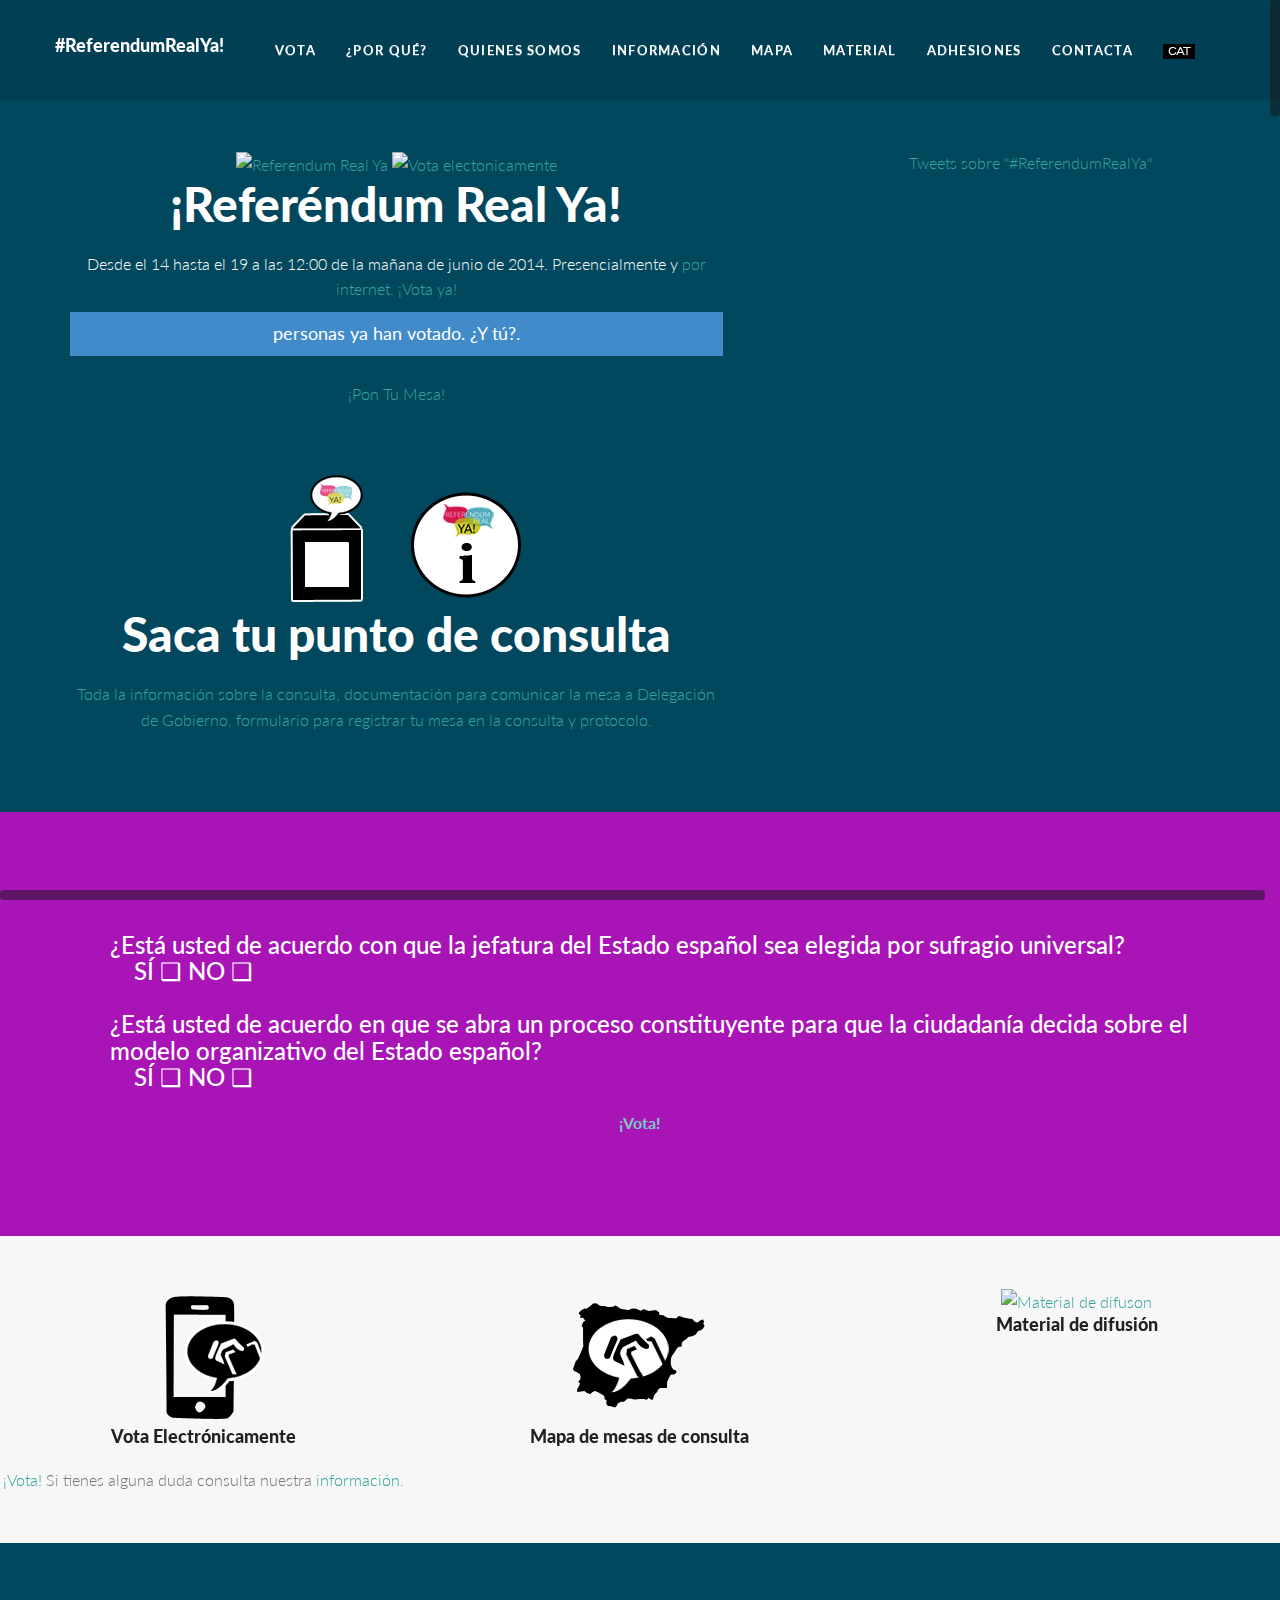
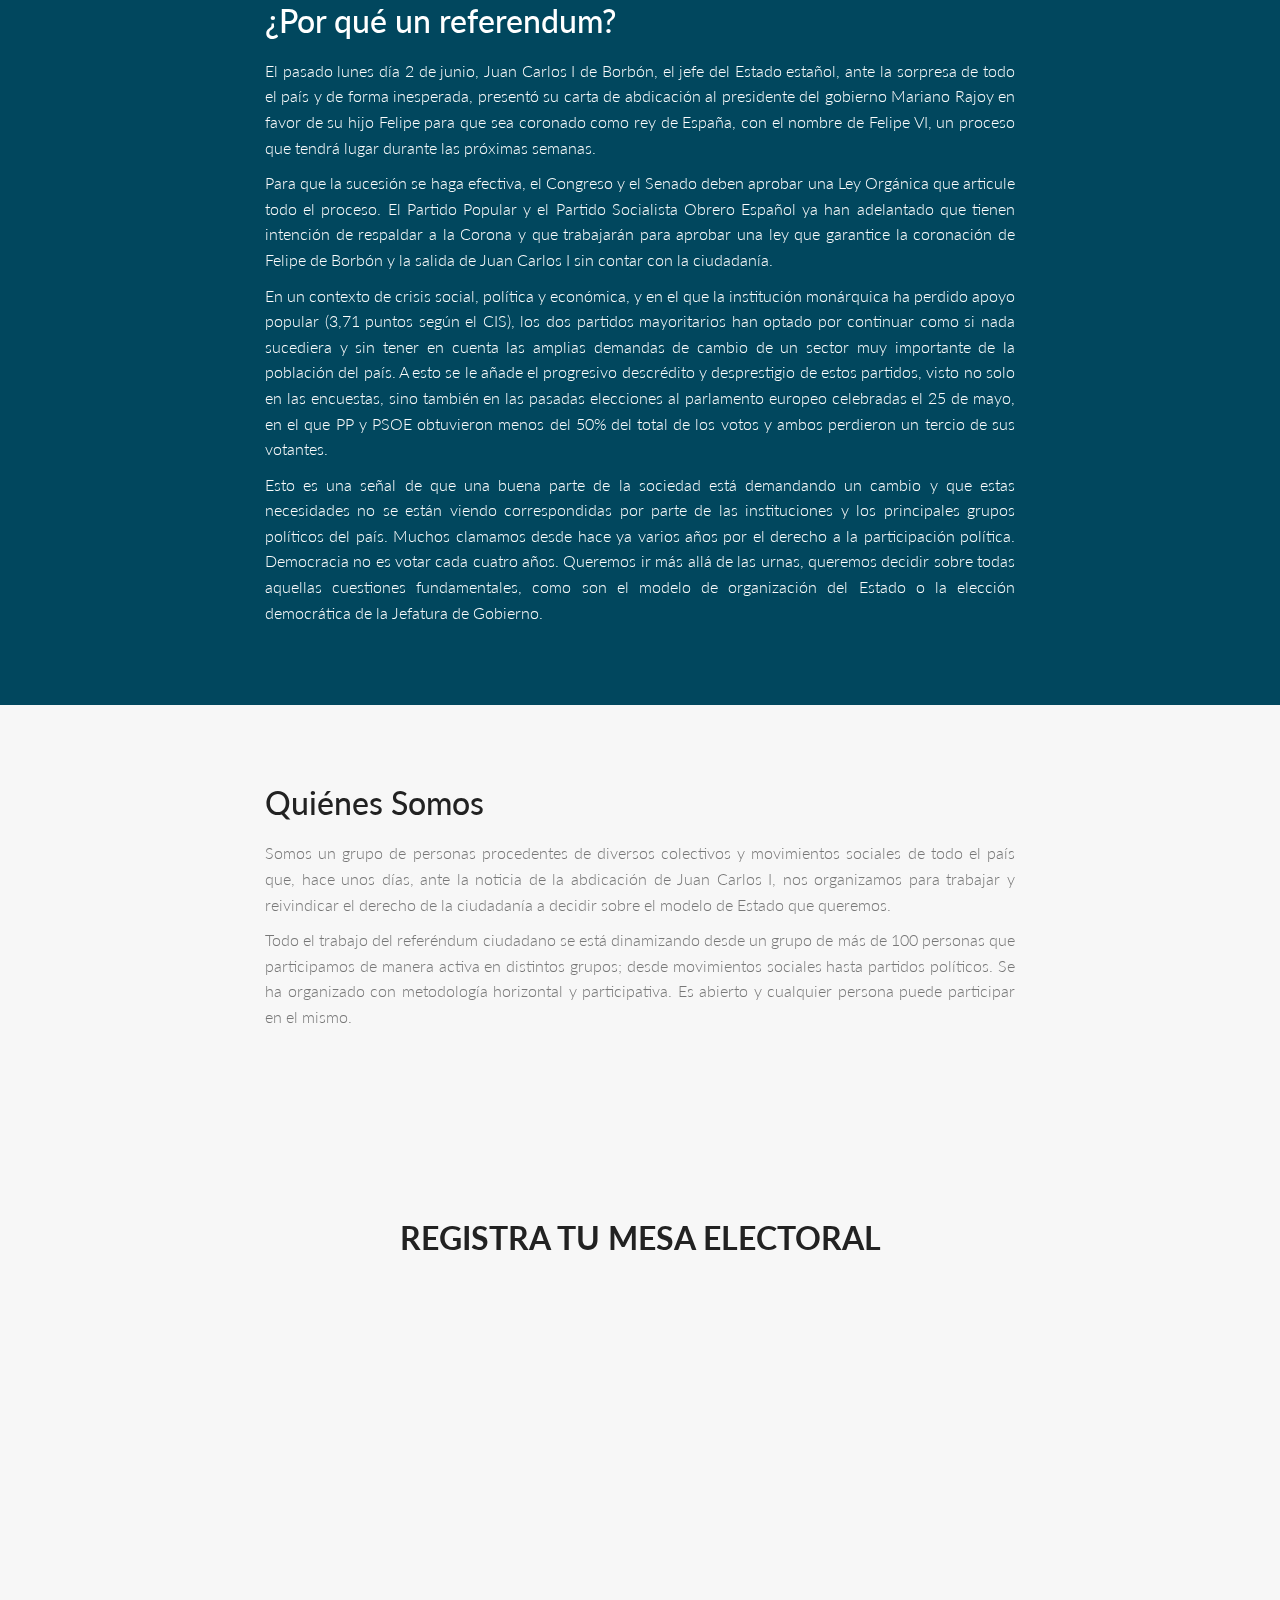
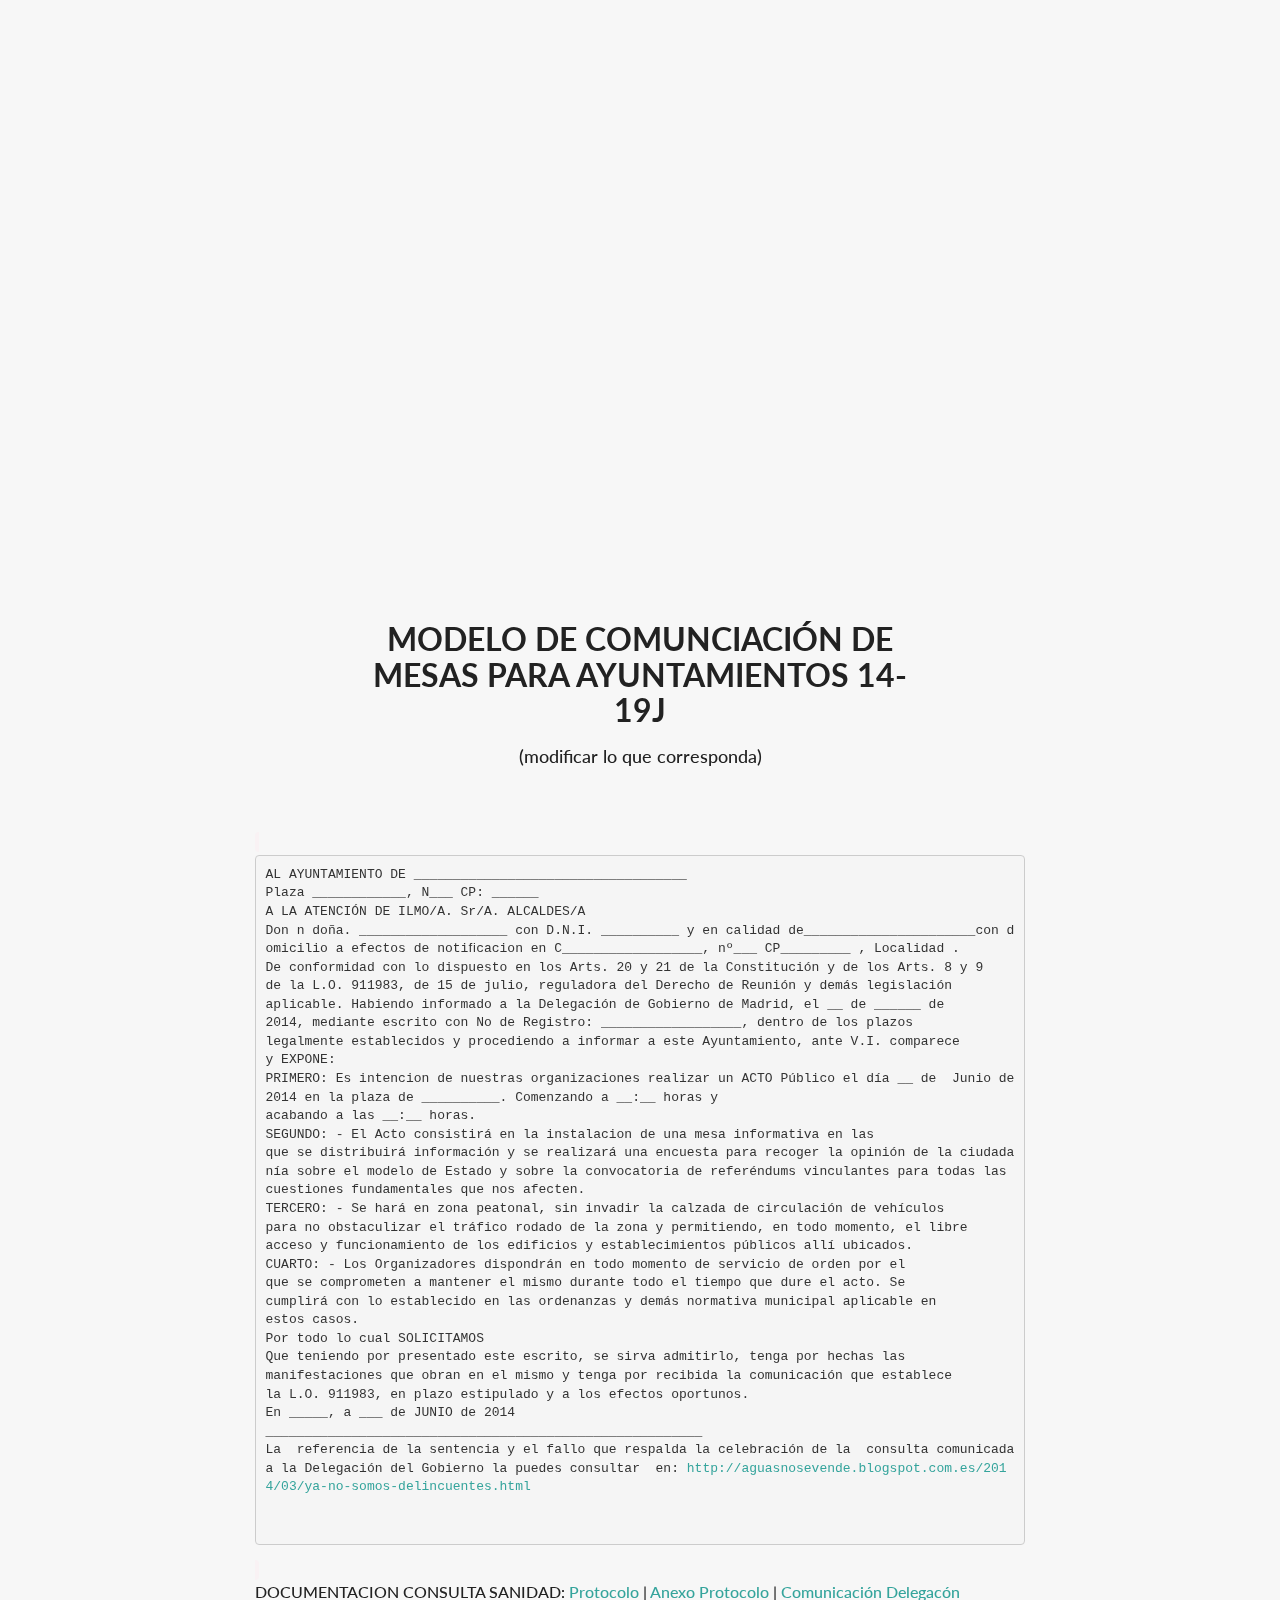
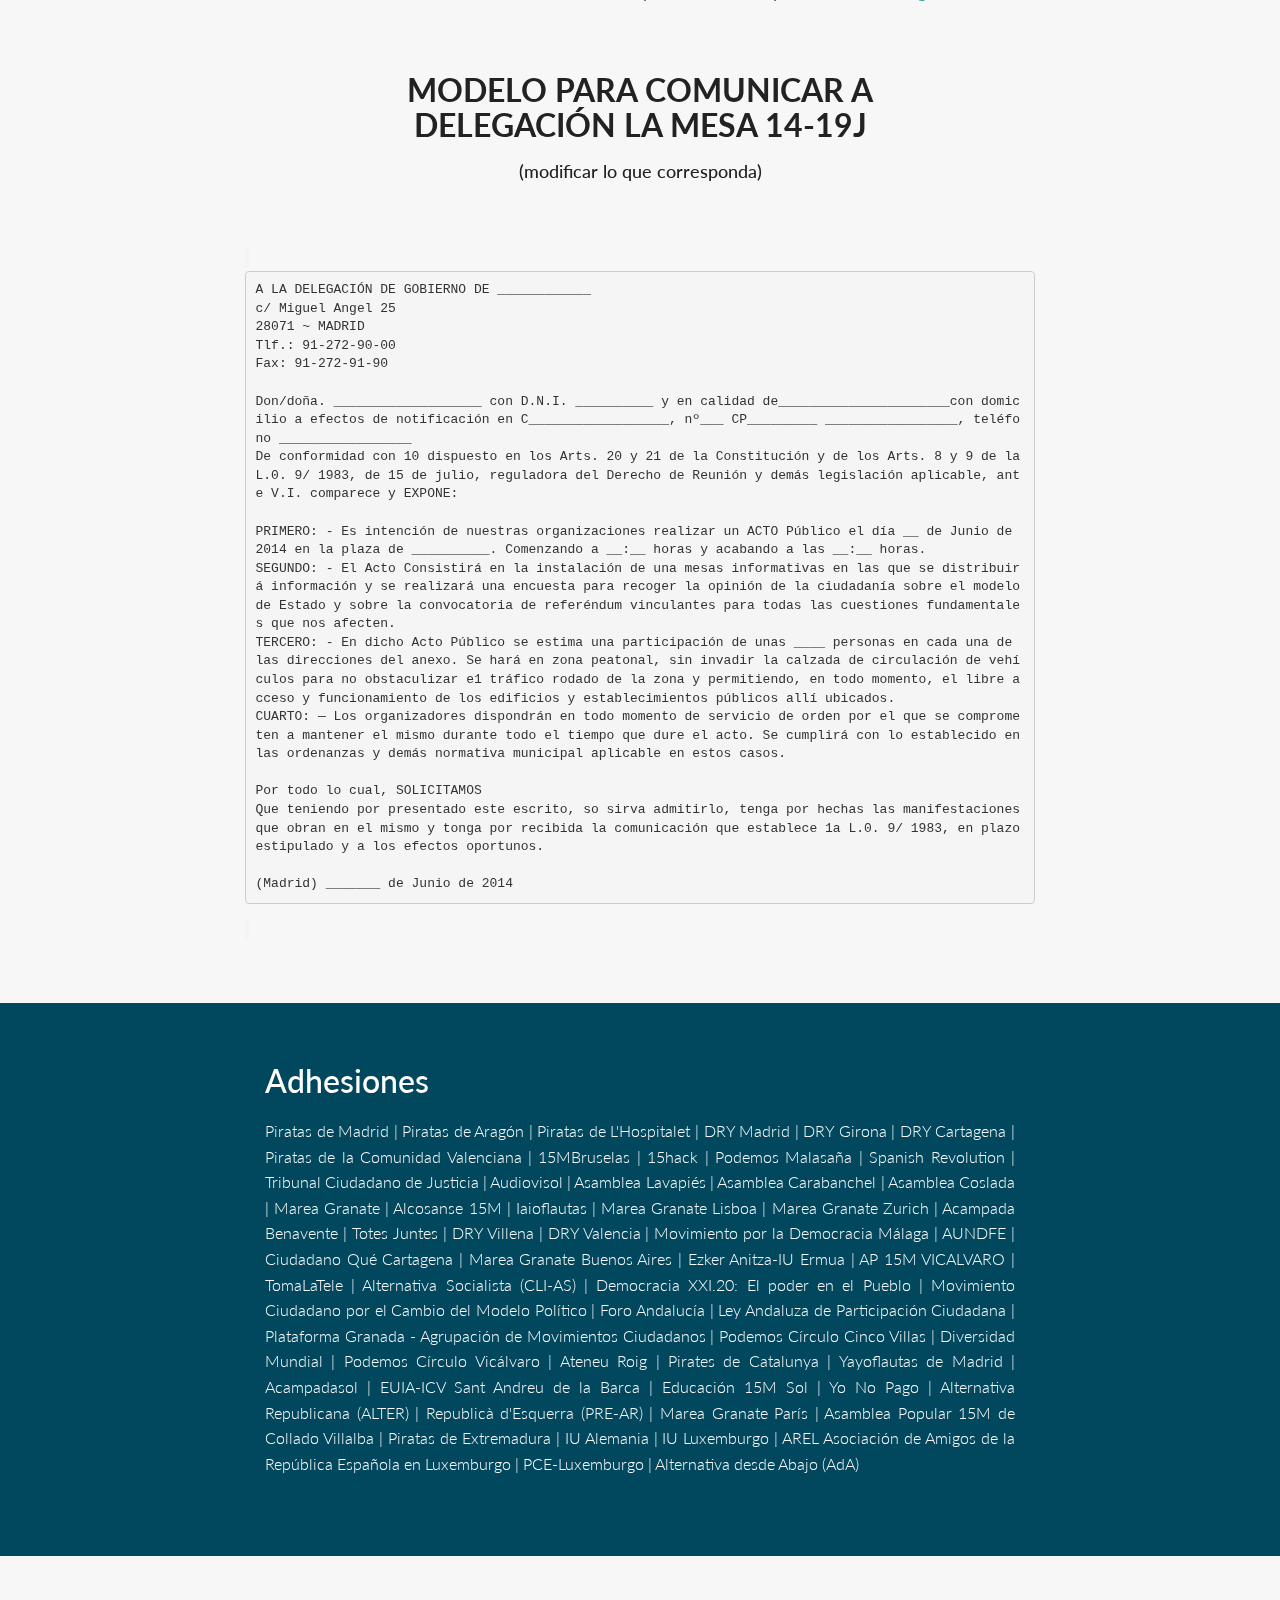
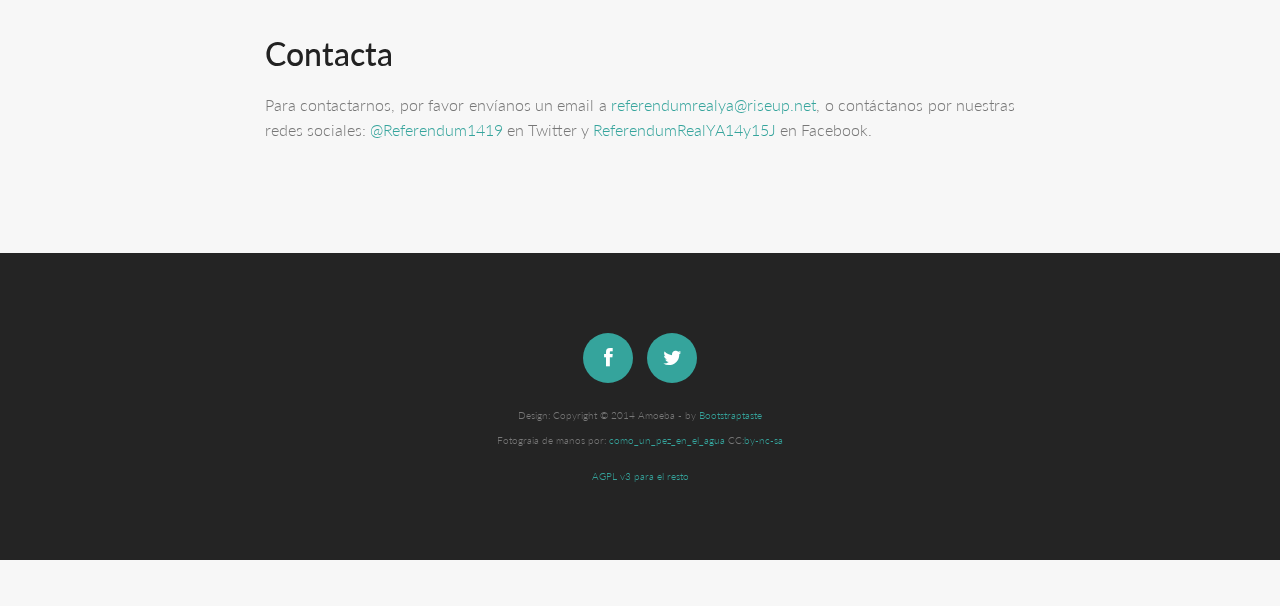
==== index.html @ 245c8723 "más adhesiones 4" ====
<!DOCTYPE html>
<!--[if lt IE 7]>      <html class="no-js lt-ie9 lt-ie8 lt-ie7"> <![endif]-->
<!--[if IE 7]>         <html class="no-js lt-ie9 lt-ie8"> <![endif]-->
<!--[if IE 8]>         <html class="no-js lt-ie9"> <![endif]-->
<!--[if gt IE 8]><!--> <html class="no-js"> <!--<![endif]-->
    <head>
		<!-- BASICS -->
    <meta charset="utf-8">    
		<meta http-equiv="X-UA-Compatible" content="IE=edge,chrome=1">
    <title>#ReferéndumRealYa - Tenemos derecho a decidir y participar</title>
    <meta name="description" content="La iniciativa Referéndum Real Ya! pretende recoger la opinión de la ciudadanía sobre el modelo de Estado y sobre la posibilidad de abrir un proceso constituyente. Entre el 14 y el 19 de junio se podrá votar en las mesas electorales o por internet.">
		<meta name="viewport" content="width=device-width, initial-scale=1.0">
		<link rel="stylesheet" type="text/css" href="css/isotope.css" media="screen" />	
		<link rel="stylesheet" href="js/fancybox/jquery.fancybox.css" type="text/css" media="screen" />
		<link rel="stylesheet" href="css/bootstrap.css">
		<link rel="stylesheet" href="css/bootstrap-theme.css">
    <link rel="stylesheet" href="css/style.css">
		<!-- skin -->
		<link rel="stylesheet" href="skin/default.css">
		<link rel="shortcut icon" href="img/logoRefYA140x140.png">
      
       <!-- Cuenta atras -->
         <script>
        function countdown(id){
    var fecha=new Date('2014','5','14','00','00','00')
    var hoy=new Date()
    var dias=0
    var horas=0
    var minutos=0
    var segundos=0

    if (fecha>hoy){
        var diferencia=(fecha.getTime()-hoy.getTime())/1000
        dias=Math.floor(diferencia/86400)
        diferencia=diferencia-(86400*dias)
        horas=Math.floor(diferencia/3600)
        diferencia=diferencia-(3600*horas)
        minutos=Math.floor(diferencia/60)
        diferencia=diferencia-(60*minutos)
        segundos=Math.floor(diferencia)

        document.getElementById(id).innerHTML='Sólo falta ' + dias + ' D&iacute;as, ' + horas + ' Horas, ' + minutos + ' Minutos, ' + segundos + ' Segundos'

        if (dias>0 || horas>0 || minutos>0 || segundos>0){
            setTimeout("countdown(\"" + id + "\")",1000)
        }
    }
    else{
        document.getElementById('restante').innerHTML='Quedan ' + dias + ' D&iacute;as, ' + horas + ' Horas, ' + minutos + ' Minutos, ' + segundos + ' Segundos'
    }
}
         </script>
      
    </head>
	 
    <body onload="countdown('contador')">
		<section id="header" class="appear"></section>
		<div class="navbar navbar-fixed-top" role="navigation" data-0="line-height:100px; height:100px; background-color:rgba(0,0,0,0.1);" data-300="line-height:30px; height:30px; background-color:rgba(0,0,0,1);">
			 <div class="container">
				<div class="navbar-header">
					<button type="button" class="navbar-toggle" data-toggle="collapse" data-target=".navbar-collapse">
						<span class="fa fa-bars color-white"></span>
					</button>
					<h1><a class="navbar-brand" href="/index.html" data-0="line-height:90px;" data-300="line-height:30px;">#ReferendumRealYa!
				  </a></h1>
				</div>
				<div class="navbar-collapse collapse">
					<ul class="nav navbar-nav" data-0="margin-top:29px;" data-300="margin-top:0px;">
						<li><a href="https://vota.referendumrealya.com/#identify">VOTA</a></li>	
						<li><a href="#why">¿Por qué?</a></li>
						<li><a href="#who">Quienes somos</a></li>				
            			<li><a href="informacion.html">Información</a></li>
            			<li><a href="mapa.html">Mapa</a></li>
            			<li><a href="material.html">Material</a></li>
            			<li><a href="#adhesiones">Adhesiones</a></li>
            			<li><a href="#contact">Contacta</a></li>
            			<li class="hidden"><a href="#"><img src="img/referendumrealya/es.png" alt='ES'></a></li>
            			<li><a href="index_cat.html"><img src="img/referendumrealya/cat.png" alt='CAT'></a></li>
					</ul>
				</div><!--/.navbar-collapse -->
			</div>
		</div>

		<section class="featured first">
			<div class="container"> 
				<div class="row mar-bot40">
					<div class="col-md-7">
						
						<div class="align-center">
              <a href="https://vota.referendumrealya.com/#identify"><img src="img/logoRefYA140x140.png" rel="image_src" alt='Referendum Real Ya'>
			<img src="img/referendumrealya/icono_movil_blanco02.png" alt='Vota electonicamente'>
			<h2 class="slogan">¡Refer&eacute;ndum Real Ya!</h2></a>
			<p>Desde el 14 hasta el 19 a las 12:00 de la mañana de junio de 2014. 
              Presencialmente y <a href="https://vota.referendumrealya.com/#identify">por internet. ¡Vota ya!</a> <div id='votos'><a href="https://vota.referendumrealya.com/#identify"><button type="button" class="btn btn-primary btn-lg btn-block"><strong id="xxvotexx"></strong> personas ya han votado. ¿Y tú?.</button></a></div><br>
              <a href="#desk">¡Pon Tu Mesa!</a>
              </p>	
              <br><br>
						  <!-- <i class="fa fa-bolt fa-5x mar-bot20"></i> -->
              <a href="informacion.html"><img src="img/referendumrealya/icono_urna02.png" alt='Saca tu punto de consulta'><img src="img/referendumrealya/IconoInfo.png" alt='Toda la información'>
              <h2 class="slogan">Saca tu punto de consulta </h2>
              <p>Toda la información sobre la consulta, documentación para comunicar la mesa a Delegación de Gobierno, formulario para registrar tu mesa en la consulta y protocolo.</p></a>                                     
						</div>
					</div>
          <div class="col-md-1 hidden-xs"> </div>
          <div class="col-md-4 align-center hidden-xs" data-twttr-id="twttr-sandbox-0">
            <a class="twitter-timeline" href="https://twitter.com/search?q=%23ReferendumRealYa" data-widget-id="475238803410411520">Tweets sobre "#ReferendumRealYa"</a>
    <script>!function(d,s,id){var js,fjs=d.getElementsByTagName(s)[0],p=/^http:/.test(d.location)?'http':'https';if(!d.getElementById(id)){js=d.createElement(s);js.id=id;js.src=p+"://platform.twitter.com/widgets.js";fjs.parentNode.insertBefore(js,fjs);}}(document,"script","twitter-wjs");</script>
          </div>
				</div>
			</div>
		</section>
		
		<!-- services>-->
		<!-- <section id="section-services" class="section pad-bot30 bg-white">
		<div class="container"> 
    </div>
    </section> -->
    
    
    
    <!-- Preguntas -->
	<!--	<section id="parallax3" class="section pad-top40 pad-bot40" data-stellar-background-ratio="0.5">
			<div class="container">
            <div class="align-center pad-top40 pad-bot40">
                <blockquote class="bigquote color-white">¿Está usted de acuerdo con que la jefatura del Estado español sea elegida por sufragio universal?</blockquote>
                <blockquote class="bigquote color-white">¿Está  usted de acuerdo en que se abra un proceso constituyente para que la ciudadanía  decida sobre el modelo organizativo del Estado español?</blockquote>
				<p class="color-white"></p>
            </div>
			</div>	
		</section> -->
                
                
		<!-- spacer section:testimonial -->
		<section id="testimonials" class="section" data-stellar-background-ratio="0.5">
		  <div class="container">
			  <div class="row">				
					<div class="col-lg-12">
						<div class="testimonial pad-top40 pad-bot40 clearfix">
						  <h3 style="color:#FFFFFF;">
					        <ul>
						        <li>¿Está usted de acuerdo con que la jefatura del Estado español sea elegida por sufragio universal?</li>
                    <li>&#160;&nbsp;&nbsp;&nbsp;SÍ &#x2751; NO &#x2751;</li>
                    <li><br/></li>
						        <li>¿Está  usted de acuerdo en que se abra un proceso constituyente para que la ciudadanía  decida sobre el modelo organizativo del Estado español?</li>
                    <li>&#160;&nbsp;&nbsp;&nbsp;SÍ &#x2751; NO &#x2751;</li>
                 </ul>
							</h3>
						  <div class="align-center">
						    <span class="author" style="color:#FFFFFF;"><a href="https://vota.referendumrealya.com/#identify">¡Vota!</a></span>
						  </div>
            </div>
					</div>
				</div>	
		  </div>
		</section>
    </br></br>
		
			<div class="row mar-bot40">
				<div class="col-lg-4" >
					<div class="align-center">
						<a href="https://vota.referendumrealya.com/#identify">
            <img src="img/referendumrealya/icono_movil.png" alt='Vota electonicamente'>
						<h4 class="text-bold">Vota Electrónicamente</h4>
						<p>¡Vota!</a> Si tienes alguna duda consulta nuestra <a href="informacion.html">información.</a></p>
						
				  </div>
				</div>
					
				<div class="col-lg-4" >
					<div id="mapa" class="align-center">
						<a href="mapa.html">
                        <img src="img/referendumrealya/icono_mapa.png" alt='Mapa de mesas'>
						<h4 class="text-bold">Mapa de mesas de consulta</h4></a>
						
					</div>
				</div>
			
				<div class="col-lg-4" >
				  <div class="align-center">
						<!--<i class="fa fa-bolt fa-5x mar-bot20"></i>-->
                                                <a href="material.html"><img src="img/referendumrealya/iconoMaterialDifusion02.png" alt='Material de difuson'></a>
					<h4 class="text-bold">Material de difusión</h4>
					</div>
				</div>
			
			</div>	
                        
                        
            
            <section id="section-why" class="featured">
              <a href="#why" id="why"></a>
			<div class="container"> 
				<div class="row mar-bot40">
					<div class="col-md-8 col-md-offset-2 align-justify">
                    <h2 style="color:#FFFFFF;">¿Por qué un referendum?</h2>
                    <p>El pasado lunes día 2 de junio, Juan Carlos I de Borbón, el jefe del Estado estañol, ante la sorpresa de todo el país y de forma inesperada, presentó su carta de abdicación al presidente del gobierno Mariano Rajoy en favor de su hijo Felipe para que sea coronado como rey de España, con el nombre de Felipe VI, un proceso que tendrá lugar durante las próximas semanas.</p> 
                    <p>Para que la sucesión se haga efectiva, el Congreso y el Senado deben aprobar una Ley Orgánica que articule todo el proceso. El Partido Popular y el Partido Socialista  Obrero Español ya han adelantado que tienen intención de respaldar a la Corona y que trabajarán para aprobar una ley que garantice la coronación de Felipe de Borbón y la salida de Juan Carlos I sin contar con la ciudadanía.</p> 
                    <p>En un contexto de crisis social, política y económica, y en el que la institución monárquica ha perdido apoyo popular (3,71 puntos según el CIS), los dos partidos mayoritarios han optado por continuar como si nada sucediera y sin tener en cuenta las amplias demandas de cambio de un sector muy importante de la población del país. A esto se le añade el progresivo descrédito y desprestigio de estos partidos, visto no solo en las encuestas, sino también en las pasadas elecciones al parlamento europeo celebradas el 25 de mayo, en el que PP y PSOE obtuvieron menos del 50% del total de los votos y ambos perdieron un tercio de sus votantes.</p>
                    <p>Esto es una señal de que una buena parte de la sociedad está demandando un cambio y que estas necesidades no se están viendo correspondidas por parte de las instituciones y los principales grupos políticos del país. Muchos clamamos desde hace ya varios años por el derecho a la participación política. Democracia no es votar cada cuatro años. Queremos ir más allá de las urnas, queremos decidir sobre todas aquellas cuestiones fundamentales, como son el modelo de organización del Estado o la elección democrática de la Jefatura de Gobierno.</p>					
					</div>
				</div>
			</div>
		</section>

		<!-- Quiénes Somos -->
		<section id="section-about" class="section appear clearfix">
		<a href="#who" id="who"></a>
		<div class="container">

				<div class="row mar-bot40">
					<div class="col-md-offset-2 col-md-8 align-justify">
							<h2>Quiénes Somos</h2>
							<p>Somos un grupo de personas procedentes de diversos colectivos y movimientos sociales de todo el país que, hace unos días, ante la noticia de la abdicación de Juan Carlos I, nos organizamos para trabajar y reivindicar el derecho de la ciudadanía a decidir sobre el modelo de Estado que queremos.</p>
							<p>Todo el trabajo del referéndum ciudadano se está dinamizando desde un grupo de más de 100 personas que participamos de manera activa en distintos grupos; desde movimientos sociales hasta partidos pol&iacute;ticos. Se ha organizado con metodología horizontal y participativa. Es abierto y cualquier persona puede participar en el mismo.</p>
					</div>
				</div>			
		</div>
		</section>
		<!-- /Quiénes Somos -->


	<!-- mesa -->
		<section id="section-desk" class="section clearfix">
      <a href="#desk" id="desk"></a>
			<div class="container">
				<div class="row mar-bot40">
					<div class="col-md-offset-3 col-md-6">
						<div class="section-header">
							<h2 class="section-heading animated" data-animation="bounceInUp">Registra tu mesa electoral</h2>
						</div>
					</div>
				</div>
				<div class="row">
					<div class="col-md-8 col-md-offset-2">
					  <!-- <iframe src="https://docs.google.com/forms/d/1z0k5J8wdJudgjOb19awe9hpc4hGaY7zlNjlVWqliijU/viewform?embedded=true" width="760" height="900" frameborder="0" marginheight="0" marginwidth="0">Loading...</iframe> -->
						<iframe src="http://mesareferendum.herokuapp.com/mesas/new" width="100%" height="900" frameborder="0" marginheight="0" marginwidth="0">Loading...</iframe>
				</div>
        <div class="row mar-bot40">
					<div class="col-md-offset-3 col-md-6">
						<div class="section-header">
							<h2 class="section-heading animated" data-animation="bounceInUp">MODELO DE COMUNCIACIÓN DE MESAS PARA AYUNTAMIENTOS 14-19J</h2>
              <h4 class="section-heading animated" data-animation="bounceInUp">(modificar lo que corresponda)</h4>
						</div>
					</div>
				</div>
        <!-- mesa AYUNTAMIENTO -->
				<div class="row">
					<div class="col-md-8 col-md-offset-2">
<code><pre>
AL AYUNTAMIENTO DE ___________________________________
Plaza ____________, N___ CP: ______
A LA ATENCIÓN DE ILMO/A. Sr/A. ALCALDES/A
Don n doña. ___________________ con D.N.I. __________ y en calidad de______________________con domicilio a efectos de notiﬁcacion en C__________________, nº___ CP_________ , Localidad .
De conformidad con lo dispuesto en los Arts. 20 y 21 de la Constitución y de los Arts. 8 y 9
de la L.O. 911983, de 15 de julio, reguladora del Derecho de Reunión y demás legislación
aplicable. Habiendo informado a la Delegación de Gobierno de Madrid, el __ de ______ de
2014, mediante escrito con No de Registro: __________________, dentro de los plazos
legalmente establecidos y procediendo a informar a este Ayuntamiento, ante V.I. comparece
y EXPONE: 
PRIMERO: Es intencion de nuestras organizaciones realizar un ACTO Público el día __ de  Junio de 2014 en la plaza de __________. Comenzando a __:__ horas y 
acabando a las __:__ horas.
SEGUNDO: - El Acto consistirá en la instalacion de una mesa informativa en las
que se distribuirá información y se realizará una encuesta para recoger la opinión de la ciudadanía sobre el modelo de Estado y sobre la convocatoria de referéndums vinculantes para todas las cuestiones fundamentales que nos afecten.
TERCERO: - Se hará en zona peatonal, sin invadir la calzada de circulación de vehículos
para no obstaculizar el tráfico rodado de la zona y permitiendo, en todo momento, el libre
acceso y funcionamiento de los edificios y establecimientos públicos allí ubicados.
CUARTO: - Los Organizadores dispondrán en todo momento de servicio de orden por el
que se comprometen a mantener el mismo durante todo el tiempo que dure el acto. Se
cumplirá con lo establecido en las ordenanzas y demás normativa municipal aplicable en
estos casos.
Por todo lo cual SOLICITAMOS
Que teniendo por presentado este escrito, se sirva admitirlo, tenga por hechas las
manifestaciones que obran en el mismo y tenga por recibida la comunicación que establece
la L.O. 911983, en plazo estipulado y a los efectos oportunos.
En _____, a ___ de JUNIO de 2014
________________________________________________________
La  referencia de la sentencia y el fallo que respalda la celebración de la  consulta comunicada a la Delegación del Gobierno la puedes consultar  en: <a href="http://aguasnosevende.blogspot.com.es/2014/03/ya-no-somos-delincuentes.html">http://aguasnosevende.blogspot.com.es/2014/03/ya-no-somos-delincuentes.html</a>


</pre></code>		
           <div>
             <h5>DOCUMENTACION CONSULTA SANIDAD:
             <a href="http://juntxspodemos.org/SANIDAD/Documentos/ProtocoloCS.pdf">Protocolo</a> | 
             <a href="http://juntxspodemos.org/SANIDAD/Documentos/AnexoDocProtocoloCS.pdf">Anexo Protocolo</a> | 
             <a href="http://juntxspodemos.org/SANIDAD/Documentos/Comunicacion_DGM_22ABRIL2013.pdf">Comunicación Delegacón</a></h5>
</br></br>
				   </div>				
				 </div>
        </br></br></br></br>
				<div class="row mar-bot40">
					<div class="col-md-offset-3 col-md-6">
						<div class="section-header">
							<h2 class="section-heading animated" data-animation="bounceInUp">MODELO PARA COMUNICAR A DELEGACIÓN LA MESA 14-19J</h2>
              <h4 class="section-heading animated" data-animation="bounceInUp">(modificar lo que corresponda)</h4>
						</div>
					</div>
				</div>
				<div class="row">
					<div class="col-md-8 col-md-offset-2">
<code><pre>
A LA DELEGACIÓN DE GOBIERNO DE ____________
c/ Miguel Angel 25
28071 ~ MADRID
Tlf.: 91-272-90-00
Fax: 91-272-91-90

Don/doña. ___________________ con D.N.I. __________ y en calidad de______________________con domicilio a efectos de notificación en C__________________, nº___ CP_________ _________________, teléfono _________________
De conformidad con 10 dispuesto en los Arts. 20 y 21 de la Constitución y de los Arts. 8 y 9 de la L.0. 9/ 1983, de 15 de julio, reguladora del Derecho de Reunión y demás legislación aplicable, ante V.I. comparece y EXPONE:

PRIMERO: - Es intención de nuestras organizaciones realizar un ACTO Público el día __ de Junio de 2014 en la plaza de __________. Comenzando a __:__ horas y acabando a las __:__ horas.
SEGUNDO: - El Acto Consistirá en la instalación de una mesas informativas en las que se distribuirá información y se realizará una encuesta para recoger la opinión de la ciudadanía sobre el modelo de Estado y sobre la convocatoria de referéndum vinculantes para todas las cuestiones fundamentales que nos afecten.
TERCERO: - En dicho Acto Público se estima una participación de unas ____ personas en cada una de las direcciones del anexo. Se hará en zona peatonal, sin invadir la calzada de circulación de vehículos para no obstaculizar e1 tráfico rodado de la zona y permitiendo, en todo momento, el libre acceso y funcionamiento de los edificios y establecimientos públicos allí ubicados.
CUARTO: — Los organizadores dispondrán en todo momento de servicio de orden por el que se comprometen a mantener el mismo durante todo el tiempo que dure el acto. Se cumplirá con lo establecido en las ordenanzas y demás normativa municipal aplicable en estos casos.

Por todo lo cual, SOLICITAMOS
Que teniendo por presentado este escrito, so sirva admitirlo, tenga por hechas las manifestaciones que obran en el mismo y tonga por recibida la comunicación que establece 1a L.0. 9/ 1983, en plazo estipulado y a los efectos oportunos.

(Madrid) _______ de Junio de 2014
</pre></code>						
				 </div>
		
			</div>
		</section>
               
                <!-- Adhesiones -->
                 <section id="section-adhesiones" class="featured">
			<div class="container"> 
				<div class="row mar-bot40">
					<div class="col-md-8 col-md-offset-2 align-justify">
                    <a href="#adhesiones" id="adhesiones"><h2 style="color:#FFFFFF;">Adhesiones</h2></a>
                    <p>Piratas de Madrid | Piratas de Aragón | Piratas de L'Hospitalet | DRY Madrid | DRY Girona | DRY Cartagena | Piratas de la Comunidad Valenciana | 15MBruselas | 15hack | Podemos Malasaña | Spanish Revolution | Tribunal Ciudadano de Justicia | Audiovisol | Asamblea Lavapiés | Asamblea Carabanchel | Asamblea Coslada | Marea Granate | Alcosanse 15M | Iaioflautas | Marea Granate Lisboa | Marea Granate Zurich | Acampada Benavente | Totes Juntes | DRY Villena | DRY Valencia | Movimiento por la Democracia Málaga | AUNDFE | Ciudadano Qué Cartagena | Marea Granate Buenos Aires | Ezker Anitza-IU Ermua | AP 15M VICALVARO | TomaLaTele | Alternativa Socialista (CLI-AS) | Democracia XXI.20: El poder en el Pueblo | Movimiento Ciudadano por el Cambio del Modelo Político | Foro Andalucía | Ley Andaluza de Participación Ciudadana | Plataforma Granada - Agrupación de Movimientos Ciudadanos | Podemos Círculo Cinco Villas | Diversidad Mundial | Podemos Círculo Vicálvaro | Ateneu Roig | Pirates de Catalunya | Yayoflautas de Madrid | Acampadasol | EUIA-ICV Sant Andreu de la Barca | Educación 15M Sol | Yo No Pago | Alternativa Republicana (ALTER) | Republicà d'Esquerra (PRE-AR) | Marea Granate París | Asamblea Popular 15M de Collado Villalba | Piratas de Extremadura | IU Alemania | IU Luxemburgo | AREL Asociación de Amigos de la República Española en Luxemburgo | PCE-Luxemburgo | Alternativa desde Abajo (AdA)</p>	
					</div>
				</div>
			</div>
		</section>           
                

    <!-- Contacta -->
    <section id="section-contact" class="section appear clearfix">
    <a href="#contact" id="contact"></a>
    <div class="container">

        <div class="row mar-bot40">
          <div class="col-md-offset-2 col-md-8 align-justify">
              <h2>Contacta</h2>
              <p>Para contactarnos, por favor envíanos un email a <a href="mailto:referendumrealya@riseup.net" target="_blank">referendumrealya@riseup.net</a>, o contáctanos por nuestras redes sociales: <a  target="_blank" href="https://twitter.com/Referendum1419" class="icoTwitter" title="Twitter">@Referendum1419</a> en Twitter y <a  target="_blank" href="https://www.facebook.com/ReferendumRealYA14y15J" class="icoFacebook" title="Facebook">ReferendumRealYA14y15J</a> en Facebook.</p>

          </div>
        </div>
    </div>
    </section>
				
	<section id="footer" class="section footer">
		<div class="container">
			<div class="row animated opacity mar-bot20" data-andown="fadeIn" data-animation="animation">
				<div class="col-sm-12 align-center">
           <ul class="social-network social-circle">
             <li><a href="https://www.facebook.com/ReferendumRealYA14y15J" class="icoFacebook"  target="_blank" title="Facebook"><i class="fa fa-facebook"></i></a></li>
             <li><a  target="_blank" href="https://twitter.com/Referendum1419" class="icoTwitter" title="Twitter"><i class="fa fa-twitter"></i></a></li>
           </ul>				
				</div>
			</div>

			<div class="row align-center copyright">
				<div class="col-sm-12">
				 <p>Design: Copyright &copy; 2014 Amoeba - by <a href="http://bootstraptaste.com">Bootstraptaste</a><br/>
            Fotograia de manos por: <a href="https://www.flickr.com/photos/comounpezenelagua/">como_un_pez_en_el_agua</a> CC:<a href="https://creativecommons.org/licenses/by-nc-sa/2.0/deed.es">by-nc-sa</a></p>
				 <p><a href="https://github.com/edulix/referendumrealya">AGPL v3 para el resto</a></p>
			  </div>
			</div>
		</div>

	</section>
	<a href="#header" class="scrollup"><i class="fa fa-chevron-up"></i></a>	

	<script src="js/modernizr-2.6.2-respond-1.1.0.min.js"></script>
	<script src="js/jquery.js"></script>
	<script src="js/jquery.easing.1.3.js"></script>
    <script src="js/bootstrap.min.js"></script>
	<script src="https://maps.googleapis.com/maps/api/js?key=AIzaSyASm3CwaK9qtcZEWYa-iQwHaGi3gcosAJc&sensor=false"></script>
	<script src="js/jquery.isotope.min.js"></script>
	<script src="js/jquery.nicescroll.min.js"></script>
	<script src="js/fancybox/jquery.fancybox.pack.js"></script>
	<script src="js/skrollr.min.js"></script>		
	<script src="js/jquery.scrollTo-1.4.3.1-min.js"></script>
	<script src="js/jquery.localscroll-1.2.7-min.js"></script>
	<script src="js/stellar.js"></script>
	<script src="js/jquery.appear.js"></script>
	<script src="js/validate.js"></script>
    <script src="js/main.js"></script>
        <script type="text/javascript">
            $.getJSON('https://dario.im/minshu/api/v1/voters/count', function(data) {
                $('#xxvotexx').html(data);
            });
            // When the window has finished loading create our google map below
            google.maps.event.addDomListener(window, 'load', init);
        
            function init() {
                // Basic options for a simple Google Map
                // For more options see: https://developers.google.com/maps/documentation/javascript/reference#MapOptions
                var mapOptions = {
                    // How zoomed in you want the map to start at (always required)
                    zoom: 11,

                    // The latitude and longitude to center the map (always required)
                    center: new google.maps.LatLng(40.6700, -73.9400), // New York

                    // How you would like to style the map. 
                    // This is where you would paste any style found on Snazzy Maps.
                    styles: [	{		featureType:"all",		elementType:"all",		stylers:[		{			invert_lightness:true		},		{			saturation:10		},		{			lightness:30		},		{			gamma:0.5		},		{			hue:"#1C705B"		}		]	}	]
                };

                // Get the HTML DOM element that will contain your map 
                // We are using a div with id="map" seen below in the <body>
                var mapElement = document.getElementById('map');

                // Create the Google Map using out element and options defined above
                var map = new google.maps.Map(mapElement, mapOptions);
            }
        </script>
       
        <script>
  (function(i,s,o,g,r,a,m){i['GoogleAnalyticsObject']=r;i[r]=i[r]||function(){
  (i[r].q=i[r].q||[]).push(arguments)},i[r].l=1*new Date();a=s.createElement(o),
  m=s.getElementsByTagName(o)[0];a.async=1;a.src=g;m.parentNode.insertBefore(a,m)
  })(window,document,'script','//www.google-analytics.com/analytics.js','ga');

  ga('create', 'UA-51734235-1', 'referendumrealya.com');
  ga('send', 'pageview');

</script>

	</body>
</html>
---- css/isotope.css ----
/* Start: Recommended Isotope styles */

/**** Isotope Filtering ****/

.isotope-item {
  z-index: 2;
}

.isotope-hidden.isotope-item {
  pointer-events: none;
  z-index: 1;
}

/**** Isotope CSS3 transitions ****/

.isotope,
.isotope .isotope-item {
  -webkit-transition-duration: 0.8s;
     -moz-transition-duration: 0.8s;
      -ms-transition-duration: 0.8s;
       -o-transition-duration: 0.8s;
          transition-duration: 0.8s;
}

.isotope {
  -webkit-transition-property: height, width;
     -moz-transition-property: height, width;
      -ms-transition-property: height, width;
       -o-transition-property: height, width;
          transition-property: height, width;
}

.isotope .isotope-item {
  -webkit-transition-property: -webkit-transform, opacity;
     -moz-transition-property:    -moz-transform, opacity;
      -ms-transition-property:     -ms-transform, opacity;
       -o-transition-property:         top, left, opacity;
          transition-property:         transform, opacity;
}

/**** disabling Isotope CSS3 transitions ****/

.isotope.no-transition,
.isotope.no-transition .isotope-item,
.isotope .isotope-item.no-transition {
  -webkit-transition-duration: 0s;
     -moz-transition-duration: 0s;
      -ms-transition-duration: 0s;
       -o-transition-duration: 0s;
          transition-duration: 0s;
}

/* End: Recommended Isotope styles */



/* disable CSS transitions for containers with infinite scrolling*/
.isotope.infinite-scrolling {
  -webkit-transition: none;
     -moz-transition: none;
      -ms-transition: none;
       -o-transition: none;
          transition: none;
}



/**** Isotope styles ****/

/* required for containers to inherit vertical size from window */
/*html,
body {
  height: 100%;
}*/

#container {
  border: 1px solid #666;
  padding: 5px;
  margin-bottom: 20px;
}

.element {
  width: 110px;
  height: 110px;
  margin: 5px;
  float: left;
  overflow: hidden;
  position: relative;
  background: #888;
  color: #222;
  -webkit-border-top-right-radius: 1.2em;
      -moz-border-radius-topright: 1.2em;
          border-top-right-radius: 1.2em;
}

.element.alkali          { background: #F00; background: hsl(   0, 100%, 50%); }
.element.alkaline-earth  { background: #F80; background: hsl(  36, 100%, 50%); }
.element.lanthanoid      { background: #FF0; background: hsl(  72, 100%, 50%); }
.element.actinoid        { background: #0F0; background: hsl( 108, 100%, 50%); }
.element.transition      { background: #0F8; background: hsl( 144, 100%, 50%); }
.element.post-transition { background: #0FF; background: hsl( 180, 100%, 50%); }
.element.metalloid       { background: #08F; background: hsl( 216, 100%, 50%); }
.element.other.nonmetal  { background: #00F; background: hsl( 252, 100%, 50%); }
.element.halogen         { background: #F0F; background: hsl( 288, 100%, 50%); }
.element.noble-gas       { background: #F08; background: hsl( 324, 100%, 50%); }


.element * {
  position: absolute;
  margin: 0;
}

.element .symbol {
  left: 0.2em;
  top: 0.4em;
  font-size: 3.8em;
  line-height: 1.0em;
  color: #FFF;
}
.element.large .symbol {
  font-size: 4.5em;
}

.element.fake .symbol {
  color: #000;
}

.element .name {
  left: 0.5em;
  bottom: 1.6em;
  font-size: 1.05em;
}

.element .weight {
  font-size: 0.9em;
  left: 0.5em;
  bottom: 0.5em;
}

.element .number {
  font-size: 1.25em;
  font-weight: bold;
  color: hsla(0,0%,0%,.5);
  right: 0.5em;
  top: 0.5em;
}

.variable-sizes .element.width2 { width: 230px; }

.variable-sizes .element.height2 { height: 230px; }

.variable-sizes .element.width2.height2 {
  font-size: 2.0em;
}

.element.large,
.variable-sizes .element.large,
.variable-sizes .element.large.width2.height2 {
  font-size: 3.0em;
  width: 350px;
  height: 350px;
  z-index: 100;
}

.clickable .element:hover {
  cursor: pointer;
}

.clickable .element:hover h3 {
  text-shadow:
    0 0 10px white,
    0 0 10px white
  ;
}

.clickable .element:hover h2 {
  color: white;
}
---- css/style.css ----
/* ==== Google font ==== */
@import url('http://fonts.googleapis.com/css?family=Lato:400,300,700,900');
/* === fontawesome === */
@import url('font-awesome.css');
/* ==== overwrite bootstrap standard ==== */
@import url('overwrite.css');
@import url('animate.css');
/*==========================================================================
  General
  ========================================================================== */
body {
	color:#777;
	background: #f7f7f7;
	font-size: 16px;
	line-height: 1.6em;
	font-weight: 300;
	text-shadow: none;
}

.clear {
	clear: both;
}

body, h1, h2, h3, h4, h5, h6, .h1, .h2, .h3, .h4, .h5, .h6 {
	font-family: 'Lato', sans-serif;
}
h1, h2, h3, h4, h5, h6 {
	color:#222;
}

h1,h2,h3,h4,h5,h6 {
	font-style: normal;
	margin: 0 0 20px 0;
}
h1 { font-size: 40px; line-height: 30px; }
h2 { font-size: 32px; }
h3 { font-size: 24px; }
h4 { font-size: 18px; }
h5 { font-size: 16px; }
.txt-light { font-weight: 300; }
.txt-regular { font-weight: 400; }
.txt-bold { font-weight: 700; }
.txt-uppercase { text-transform: uppercase; }

blockquote {
	font-family: Georgia, serif;
}

blockquote.bigquote {
	border: none;
	font-size: 36px;
	font-weight: 700;
	line-height: 1.1em;
}

.text-bold {
	font-weight: 900;
}

article,aside,details,figcaption,figure,footer,header,hgroup,menu,nav,section {
	display: block;
}


small {
	font-size: 70%;
	font-weight: 100;
}

a:hover {
	text-decoration: none;
}

:focus {
	outline: none;
}

.color-white.txt-shadow {
	text-shadow: 1px 1px 0 rgba(0, 0, 0, 0.2);
}

.t-uppercase {
	text-transform: uppercase;
}

/*==========================================================================
  Misc & Adjust 
 ========================================================================== */
.row {
	z-index: 9999;
}

.big {
	font-size: 20pt;
	font-weight: 300;
}


.blink:hover {
	opacity: 0.9;
}

.half-offset {
	margin-bottom: 75px !important;
}

.no-offset {
	margin: 0 !important;
	padding: 0;
}

.content,.container {
	overflow: hidden;
}

.trans {
	border: 0 !important;
	background: 0 !important;
	box-shadow: none !important;
	-webkit-box-shadow: none !important;
}

.nobg {
	background: 0;
	border: 0;
}

.noborder {
	border: 0 !important;
}

.color-white {
	color: #fff;
}

.theme-bg {
	background-color: #ff7701 !important;
}

.normalize-font-top {
	padding-top: 25px;
}



/* --- float --- */
.float-left {
	float: left;
}

.float-right {
	float: right;
}

/* --- align --- */
.align-left {
	text-align: left;
}
.align-right {
	text-align: right;
}
.align-center {
	text-align: center;
}
.align-justify {
	text-align: justify;	
}


/* ---- padding ---- */
/* top */
.pad-top0 {
	padding-top: 0;
}
.pad-top5 {
	padding-top: 5px;
}

.pad-top10 {
	padding-top: 10px;
}

.pad-top15 {
	padding-top: 15px;
}
.pad-top20 {
	padding-top: 20px;
}
.pad-top25 {
	padding-top: 25px;
}
.pad-top30 {
	padding-top: 30px;
}
.pad-top35 {
	padding-top: 35px;
}
.pad-top40 {
	padding-top: 40px;
}
/* bottom */
.pad-bot0 {
	padding-bottom: 0;
}
.pad-bot5 {
	padding-bottom: 5px;
}

.pad-bot10 {
	padding-bottom: 10px;
}

.pad-bot15 {
	padding-bottom: 15px;
}
.pad-bot20 {
	padding-bottom: 20px;
}
.pad-bot25 {
	padding-bottom: 25px;
}
.pad-bot30 {
	padding-bottom: 30px;
}
.pad-bot35 {
	padding-bottom: 35px;
}
.pad-bot40 {
	padding-bottom: 40px;
}


/* ---- margin --- */
.mar-left5 { margin-left: 5px; }
.mar-left10 { margin-left: 10px; }
.mar-left15 { margin-left: 15px; }
.mar-left20 { margin-left: 20px; }
.mar-left25 { margin-left: 25px; }
.mar-left30 { margin-left: 30px; }

.mar-right5 { margin-right: 5px; }
.mar-right10 { margin-right: 10px; }
.mar-right15 { margin-right: 15px; }
.mar-right20 { margin-right: 20px; }
.mar-right25 { margin-right: 25px; }
.mar-right30 { margin-right: 30px; }

/* top */
.mar-top0 {
	margin-top: 0;
}
.mar-top5 {
	margin-top: 5px;
}

.mar-top10 {
	margin-top: 10px;
}

.mar-top15 {
	margin-top: 15px;
}
.mar-top20 {
	margin-top: 20px;
}
.mar-top25 {
	margin-top: 25px;
}
.mar-top30 {
	margin-top: 30px;
}
.mar-top35 {
	margin-top: 35px;
}
.mar-top40 {
	margin-top: 40px;
}


/* bottom */
.mar-bot0 {
	margin-bottom: 0;
}
.mar-bot5 {
	margin-bottom: 5px;
}

.mar-bot10 {
	margin-bottom: 10px;
}

.mar-bot15 {
	margin-bottom: 15px;
}
.mar-bot20 {
	margin-bottom: 20px;
}
.mar-bot25 {
	margin-bottom: 25px;
}
.mar-bot30 {
	margin-bottom: 30px;
}
.mar-bot35 {
	margin-bottom: 35px;
}
.mar-bot40 {
	margin-bottom: 40px;
}


/*===========================
  --- Sections ----
=========================== */

section.section {
	margin:0;
	padding: 80px 0 60px 0;
}

.bg-white {
	background-color: #fff;
}

/* --- section heading --- */
.section-header {
	text-align: center;
}
.section-header h2.section-heading {
	text-transform: uppercase;
	font-weight: 700;
}

/* ==========================
 --- Parallax ---
============================= */

#parallax1{	
	background-image: url(../img/parallax/img1.jpg);
}
#parallax2{	
	background-image: url(../img/parallax/ref2.jpeg);
}
#parallax3{	
	background-image: url(../img/parallax/apasaidoSolManos.jpg);
}
#parallax4{	
	background-image: url(../img/parallax/ref1.jpeg);
}
#testimonials{	
	background-image: url(../img/parallax/ref1.jpeg);
	background-color:#A914B6;
  /*  border-radius: 10px; */
}

#testimonials ul, #testimonials li {
    list-style: none;
}
/*===========================
  --- Header & menu ----
=========================== */
.navbar {
	line-height: 30px;
	height: 30px;
	background-color: rgba(0,0,0,0.3);
	display: block;
	vertical-align: middle;
	text-align: center;
	margin-bottom: 0;
	padding-bottom:0;
}

.navbar .navbar-collapse {
	margin-bottom: 0;
	padding-bottom:0;
}

.nav li {
	height: 100%;
	line-height: 100%;
	margin-bottom: 0;
	padding-bottom:0;
}

.nav>li>a {
	display: table-cell;
	height: 100%;
	line-height: 100%;
	vertical-align: middle;
	color: #fff;
	font-weight: 700;
	font-size: 13px;
	letter-spacing: .1em;
	text-transform: uppercase;
}

.nav>li>a:hover {
	color: #fff;
	background: none;
}

.navbar-nav {
	float: right;
	margin-bottom: 0;
	padding-bottom:0;	
}

.navbar .navbar-nav > .active > a {
	color: #fff;
}
.navbar .navbar-nav > .active > a {
	padding-bottom: 10px;
}

h1 a.navbar-brand {
	font-size: 18px;
	color: #fff;
	font-weight: 900;
	text-shadow: none;
}

.navbar-brand {
	padding: 0;
	display: table-cell;
	vertical-align: middle;
	line-height: 30px;
}

.navbar-brand img {
	vertical-align: middle;
}

.navbar-toggle {
	padding: 0;
	margin: 0;
	width: 30px;
}

.navbar-collapse.in {
	margin-top: -5px !important;
}



/*===========================
  --- Featured section ----
=========================== */

section.featured.first {
    padding-top: 150px;
}

section.featured {
	padding: 60px 0 30px;
	background: #01475E;
	color: #fdfdfd;
}

section.featured h2.slogan {
	color: #fff;
	font-size: 48px;
	font-weight: 900;
}
  
 /* inner heading */
section.featured.inner {
	background: #eee;
	padding: 150px 0 50px;
}
  
/*===========================
  --- Por qué section ----
=========================== */

section.porque {
	padding: 200px 0 60px;
	background: #01475E;
	color: #fdfdfd;
}

section.porque h2.slogan {
	color: #fff;
	font-size: 48px;
	font-weight: 900;
}
  
 /* inner heading */
section.porque.inner {
	background: #eee;
	padding: 150px 0 50px;
}
    
  
/* --- Flexslider --- */
.flexslider {
	margin: 0;
	background: 0;
	border: 0;
	box-shadow: none;
	-webkit-box-shadow: none;
}

.flex-control-paging li a {
	width: 8px;
	height: 8px;
}

.flex-control-paging li a.flex-active {
	background: #fff;
}

.flex-control-nav {
	bottom: -25px;
}

.flexslider .slides img {
	width: auto;
	display: inline;
}

.flex-direction-nav a {
	display: block;
	width: 50px;
	height: 98px;
	margin: -29px -20px 0;
	position: absolute;
	top: 30%;
	z-index: 10;
	overflow: hidden;
	opacity: 0;
	cursor: pointer;
	color: rgba(0,0,0,0.8);
	text-shadow: 1px 1px 0 rgba(255,255,255,0.3);
	-webkit-transition: all .3s ease;
	-moz-transition: all .3s ease;
	transition: all .3s ease;
}

.flex-direction-nav .flex-next {
	right: -70px;
	background: url(../img/arrow_large_right.png) no-repeat top left;
}

.flex-direction-nav .flex-prev {
	left: -70px;
	background: url(../img/arrow_large_left.png) no-repeat top left;
}

.flex-direction-nav a.flex-next:before {
	content: none !important;
}

/* removing default arrows */
.flex-direction-nav a:before {
	content: none !important;
}

/* --- Revolution slider --- */

.featured .fullwidthbanner ul {
	list-style: none;
	padding:0;
}

.tp-rightarrow.large {
	margin-left: 0;
}

.tp-leftarrow.default {
	width: 49px !important;
	height: 98px !important;
	background: url(../img/arrow_small_left.png) no-Repeat top left;
}

.tp-rightarrow.default {
	width: 49px !important;
	height: 98px !important;
	background: url(../img/arrow_small_right.png) no-Repeat top left;
}

.fullwidthbanner-container {
	padding-top: 100px;
	width: 100% !important;
	position: relative;
	padding: 0;
	max-height: 650px !important;
	overflow: hidden;
}

.fullwidthbanner {
	height: 650px;
}

.tp-bullets.simplebullets.round .bullet {
	background: url(../img/bullets-new.png) no-repeat top left;
}  

.tp-caption.large_bold_white {
	font-size:60px;
	line-height:60px;
	font-weight:800;
	font-family:"Open Sans";
	color: #fff;
	text-decoration:none;
	background-color:transparent;
	text-shadow:none;
	margin:0px;
	padding:1px 4px 0px;
	border-width:0px;
	border-color:rgb(255, 214, 88);
	border-style:none;
}
.tp-caption.small_thin_white {
	font-size:18px;
	line-height:26px;
	font-weight:300;
	font-family:"Open Sans";
	color: #fff;
	text-decoration:none;
	background-color:transparent;
	padding:1px 4px 0px;
	text-shadow:none;
	margin:0px;
	border-width:0px;
	border-color:rgb(255, 214, 88);
	border-style:none;
}


.fullwidthbanner a.btn {
	color: #fff;
}

/*==========================
About
=========================== */

.member-photo {
	box-sizing:border-box;
	-webkit-border-radius:50%;
		-moz-border-radius:50%;
			border-radius:50%;	
	margin: 0 0 20px 0;
}
.member-photo img {
	-webkit-border-radius:50%;
		-moz-border-radius:50%;
			border-radius:50%;	
}

.team-detail h4 {
	font-weight: 700;
}


/*===========================
  Portfolio
============================ */
nav#filter a {
	background-color: #EEE;
	color:#555;
}
nav#filter a:hover, nav#filter a.current {
	background-color: #44BCDD;
	color:#fff;
}

/* ------- */

.isotopeWrapper article{
    margin-bottom: 30px;
}

#portfolio img  {
	width:100%;
}

#portfolio article p {
	margin-bottom:1.45em;/*set next row on the baseline*/
}
nav#filter {
	margin-bottom:1.5em;
}

nav#filter li {
	display:inline-block;
	margin:0 0 0 5px;
}
nav#filter a {
	padding: 4px 12px;
	line-height: 20px;
	text-decoration: none;
}


.portfolio-items article img {width:100%;} 

.portfolio-item {
	display: block;
	position: relative;
	-webkit-transition: all 0.2s ease-in-out;
	-moz-transition: all 0.2s ease-in-out;
	-o-transition: all 0.2s ease-in-out;
	transition: all 0.2s ease-in-out;
}
.portfolio-item img {
	-webkit-transition: all 300ms linear;
	-moz-transition: all 300ms linear;
	-o-transition: all 300ms linear;
	-ms-transition: all 300ms linear;
	transition: all 300ms linear;

}
.portfolio-item .portfolio-desc {
    display: block;
    opacity: 0;
    position: absolute;
    width: 100%;
	left: 0;
	top: 0;
	color: rgba(220, 220, 220);
}


.portfolio-item:hover .portfolio-desc {
	/*padding-top: 20%;*/
	height: 100%;
    transition: all 200ms ease-in-out 0s;
	opacity: 0.9;
}

.portfolio-item .portfolio-desc a {
	color: #fff;
}
.portfolio-item .portfolio-desc a:hover {
	/*text-shadow: 2px 2px 1px rgba(0, 0, 0, 0.7);*/
	text-decoration: none;
}
.portfolio-item .portfolio-desc .folio-info {
	top:-20px;
	padding: 30px;
	height: 0;
    opacity: 0;
    position: relative;
}

.portfolio-item:hover .folio-info{
	height: 100%;
    opacity: 1;
    transition: all 500ms ease-in-out 0s;
	top:5px;
}



.portfolio-item .portfolio-desc .folio-info h5 {
	text-transform: uppercase;
}
.portfolio-item .portfolio-desc .folio-info p {
	color: #ffffff;
	font-size: 12px;
}

.folio-info > a {
	width: 100%;
	height: 100%;
	position: absolute;
	left: 0;
	top: 0;
	vertical-align: middle;
}


/*===========================
  --- Testimonial ----
=========================== */
#testimonals {
	padding-top: 20px;
	padding-bottom:40px;
	position:relative;
	margin-top:50px;
}
.testimonial i {
	color: #fff;
}
.testimonial span.author {
	color: #fff;
	font-weight: 700;
}

.testimonial h5 {
	color: #fff;
	font-size: 18px;
	font-family: Georgia, sans-serif;
	line-height: 1.5em;
}	

/*===========================
  --- Contact ----
=========================== */

.validation {
	display:none;
	margin: 0 0 20px;
	font-weight:400;
	font-size:13px;
}

#sendmessage {
	border:1px solid #fff;
	display:none;
	text-align:center;
	padding:15px 12px 15px;
	margin:10px 0;
	font-weight:600;
	margin-bottom:30px;
}

#sendmessage.show,.show  {
	display:block;
}

#contact-form {
	position: relative;
	z-index: 999;
}

#contact-form input[type=text],#contact-form input[type=email], .contactForm textarea {
	width: 100%;
	background: rgba(227, 231, 228, 1);
	font-family: 'Open Sans', sans serif;
	border: 0;
	font-size:14px;
	text-align: left;
	vertical-align: middle;
	padding:0 10px;
}
#contact-form input[type=text]:focus,#contact-form input[type=email]:focus, .contactForm textarea:focus {
	background: rgba(101, 106, 100, 1);
	color: #eff1ef;
	box-shadow: none;
	-moz-box-shadow: none;
	-webkit-box-shadow: none;
	transition: background 0.25 ease-in;
	-moz-transition: background 0.25 ease-in;
	-webkit-transition: background 0.25 ease-in;
}
#contact-form input[type=text],#contact-form input[type=email] {
	height: 60px;
	margin-bottom:30px;
}
#contact-form input[type=submit] {
	color: #fff;
	width: 185px;
	height: 60px;
	text-shadow: none;
	font-size: 14px;
	padding:0.5em;
	letter-spacing: 0.05em;
	margin: 0 0 20px 0;
	display: block;
	border: 0;
	text-transform: none;
	border-radius: 0;
	-moz-border-radius: 0;
	-webkit-border-radius: 0;
	box-shadow: none;
	-moz-box-shadow: none;
	-webkit-box-shadow: none;
}
#contact-form input[type=submit]:hover, #contact-form input[type=submit]:active {
	background: #43413e !important;
}
#contact-form textarea {
	padding-top: 1em;
}

textarea.form-control {
  -webkit-border-radius: 0;
     -moz-border-radius: 0;
          border-radius: 0;
}

div.cform-response-output {
	max-width: 60%;
	text-align: center;
	margin-left: 40% !important;
	margin-top: 0.5em !important;
	padding: 0.5em !important;
	border-radius: 4px;
	-moz-border-radius: 4px;
	-webkit-border-radius: 4px;
}
.cform-not-valid-tip {
	color: #888;
	border: 1px dotted #ad3729 !important;
	width: 100% !important;
	left: 0 !important;
	padding: 0.5em !important;
	font-family: 'Open Sans', sans-serif;
	box-sizing: border-box;
	-moz-box-sizing: border-box;
	-webkit-box-sizing: border-box;
	border-radius: 4px;
	-moz-border-radius: 4px;
	-webkit-border-radius: 4px;
}

/* google map */
#map {
	height: 500px;
}


/*====================
  Clients
==================== */
#clients img {
	opacity: 0.7;
}

#clients img:hover {
	opacity: 1;
}


/*=========================
  Footer
 ================= */

section#footer {
	background: #242424;
	margin: 0;
}

section#footer .copyright {
	text-align: center;
    font-size: 10px;
}

/* footer social icons */
ul.social-network {
	list-style: none;
	display: inline;
	margin-left:0 !important;
	padding: 0;
}
ul.social-network li {
	display: inline;
	margin: 0 5px;
}

/* footer menu */
ul.footer-menu {
	list-style: none;
	display: inline;
	margin-left:0 !important;
	padding: 0;
}
ul.footer-menu li {
	display: inline;
	margin: 0 5px;
}

a.scrollup{
	height:32px;
	width:32px;
	color:#fff;
	font-size:18px;
	line-height:32px;
	text-align:center;
	text-decoration:none;
	position:fixed;
	bottom:10px;
	right:10px;
	z-index:9999;
	opacity:0.5;
}
a.scrollup:hover{
	opacity:1;
	color:#fff;
}

/*===========================
  --- Template Components ----
=========================== */

/* footer social icons */
.social-network a.icoRss:hover {
	background-color: #F56505;
}
.social-network a.icoFacebook:hover {
	background-color:#3B5998;
}
.social-network a.icoTwitter:hover {
	background-color:#33ccff;
}
.social-network a.icoGoogle:hover {
	background-color:#BD3518;
}
.social-network a.icoVimeo:hover {
	background-color:#0590B8;
}
.social-network a.icoLinkedin:hover {
	background-color:#007bb7;
}
.social-network a.icoRss:hover i, .social-network a.icoFacebook:hover i, .social-network a.icoTwitter:hover i, 
.social-network a.icoGoogle:hover i, .social-network a.icoVimeo:hover i, .social-network a.icoLinkedin:hover i {
	color:#fff;
}
a.socialIcon:hover, .socialHoverClass {
	color:#44BCDD;
}

.social-circle li a {
	display:inline-block;
	position:relative;
	margin:0 auto 0 auto;
	-moz-border-radius:50%;
	-webkit-border-radius:50%;
	border-radius:50%;
	text-align:center;
	width: 50px;
	height: 50px;
	font-size:20px;
}
.social-circle li i {
	margin:0;
	line-height:50px;
	text-align: center;
}

.social-circle li a:hover i, .triggeredHover {
	-moz-transform: rotate(360deg);
	-webkit-transform: rotate(360deg);
	-ms--transform: rotate(360deg);
	transform: rotate(360deg);
	-webkit-transition: all 0.2s;
	-moz-transition: all 0.2s;
	-o-transition: all 0.2s;
	-ms-transition: all 0.2s;
	transition: all 0.2s;
}
.social-circle i {
	color: #fff;
	-webkit-transition: all 0.8s;
	-moz-transition: all 0.8s;
	-o-transition: all 0.8s;
	-ms-transition: all 0.8s;
	transition: all 0.8s;
}


/* stats */
.stats .icon {
	margin: 0 0 20px 0;
}

.stats strong.number {
	font-size: 38px;
}

.stats span.text {
	font-weight: 700;
	font-size: 24px;
}

/* buttons */
.btn {
	border: 0;
}

.btn.bold {
	font-weight: 600;
}

.btn-cta {
	color: #ffffff;
	border-bottom: 4px solid;
}
.btn-cta:hover {
	color: #ffffff;
}

.btn-cta {
	border-bottom: 2px solid;
}
.btn-cta.btn-lg {
	border-bottom: 4px solid;
}



/* ========================================
Media queries
========================================= */
@media (min-width: 959px) and (max-width: 1199px) {
	.navbar-nav {
		margin-top: 20px;
	}
}

@media only screen and (min-device-width : 979px) and (max-device-width : 1024px)  {

	.navbar-nav {
		margin-top: 20px;
	}
}


@media only screen and (min-width: 768px) and (max-width: 959px) {

	.navbar-nav {
		margin-top: 20px;
	}
}
@media (max-width: 767px) {

	.navbar.navbar-fixed-top {
		background-color:rgba(0,0,0,1);
	}
	.navbar .navbar-collapse ul.nav {
		background-color: #444;
		width: 100%;
		float: none;
		margin:0;
		padding:0;
	}
	.navbar .navbar-collapse ul.nav li {
		border-bottom: 1px solid #666;
	}
	section.featured {
		padding-top: 80px;
	}
	
	.team-member,.col-lg-4 {
		margin-bottom: 30px;
	}
	
	.stats .col-md-3 {
		margin-bottom: 30px;
	}
}
---- skin/default.css ----
/*
#1 = 35A49C
#2 = 79CDC0
*/
a {
	color: #35A49C;
}
a:hover {
	color: #79CDC0;
}

/* menu */
.nav>li>a:hover {
	color: #79CDC0;
}

.navbar .navbar-nav > .active > a {
	color: #79CDC0;
}

/* flexslider */
.flex-control-paging li a {
	background: #35A49C;
}

.flex-direction-nav a:hover{
	background-color:#35A49C;
}

.testimonial span.author a {
	color: #79CDC0;
}

/* --- icon box hover --- */
.hi-icon-effect-5 .hi-icon {
	color: #35A49C;
	box-shadow: 0 0 0 4px #35A49C;
}
.no-touch .hi-icon-effect-5 .hi-icon:hover {
	background: #35A49C;
	box-shadow: 0 0 0 8px  #79CDC0;
}


/* portfolio */
.portfolio-item .portfolio-desc {
	background: #35A49C;
}

/* btn */
.btn-theme {
  background: #79CDC0;
}
.btn-theme:hover,.btn-theme:focus,.btn-theme:active{
  background: #35A49C;
}
.btn-cta,.btn-cta.btn-lg {
  background: #35A49C;
  border-color: #79CDC0;
}

.btn-cta:focus,.btn-cta:active{
   border-color: #35A49C;
}

/* contact */
.validation {
	color:#35A49C;
}

/* footer */
.social-circle li a {
	background:#35A49C;
}

a.scrollup{
	background:#35A49C;
}
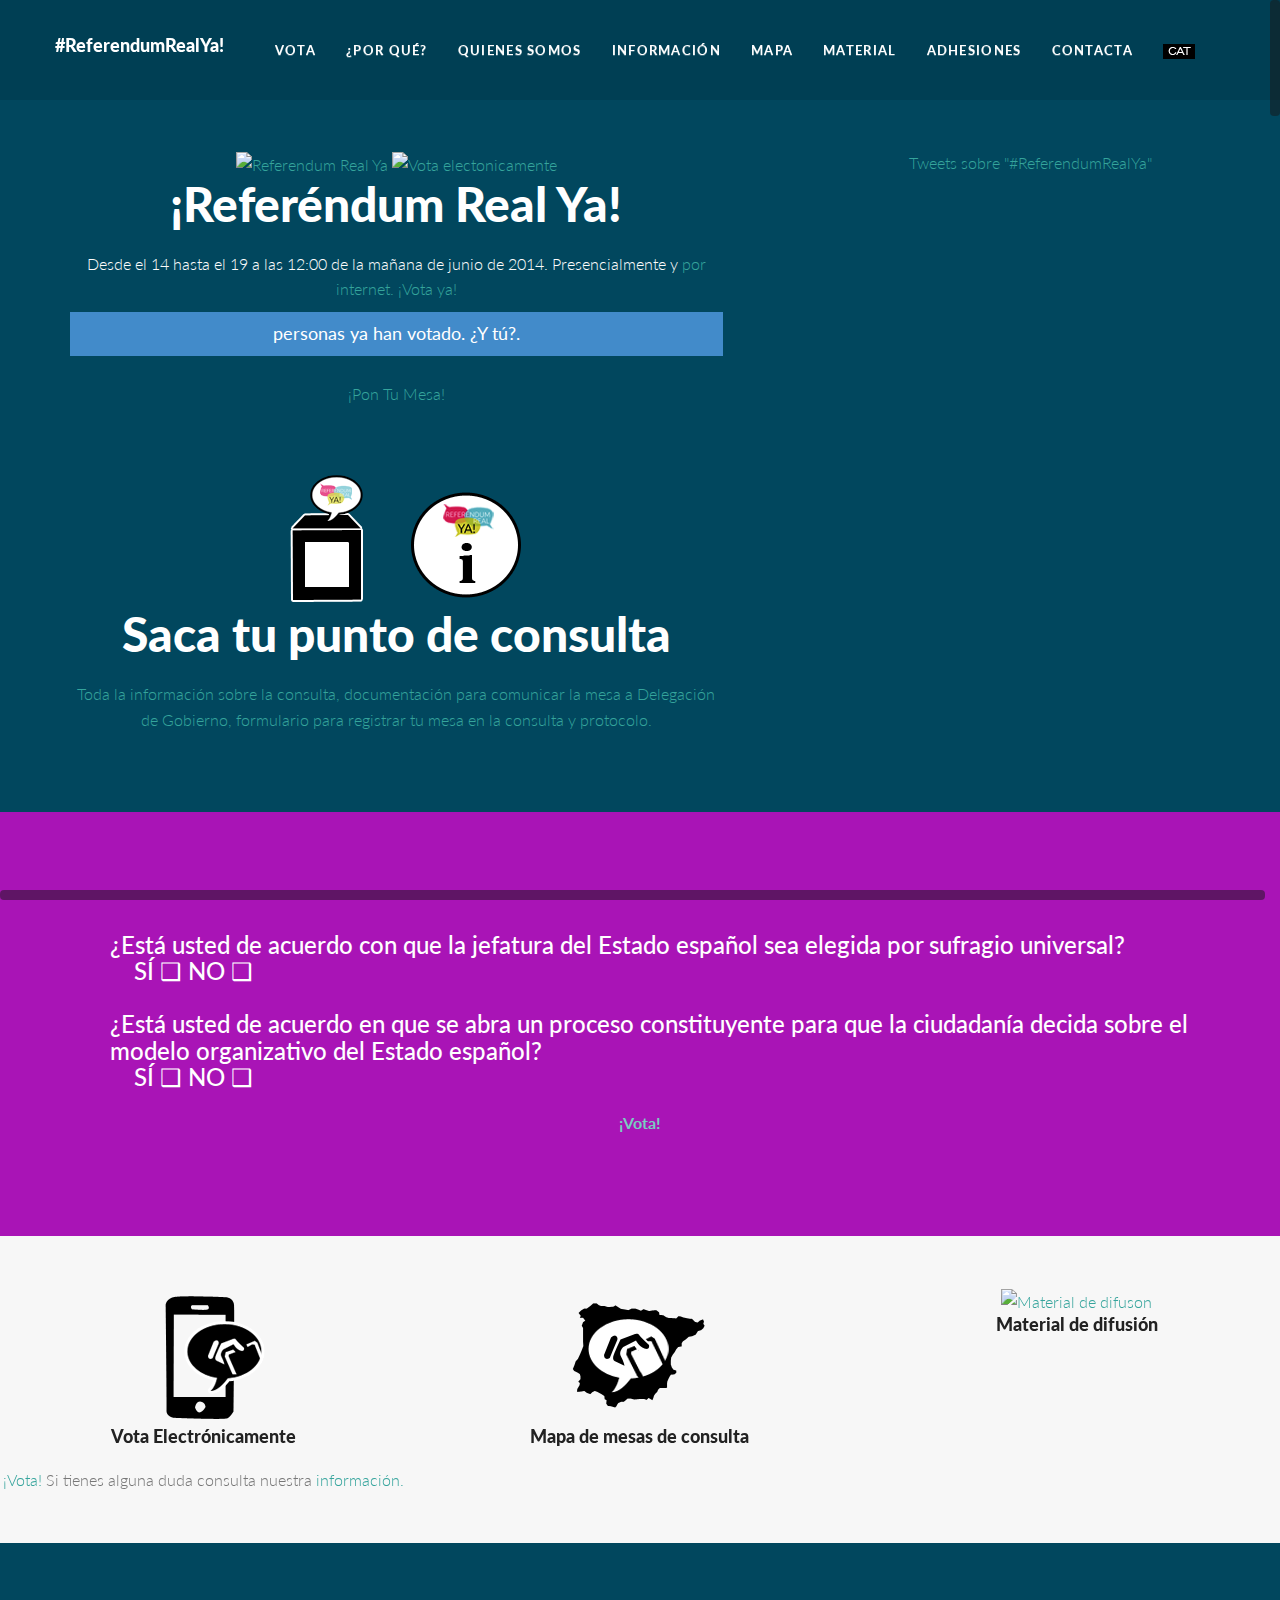
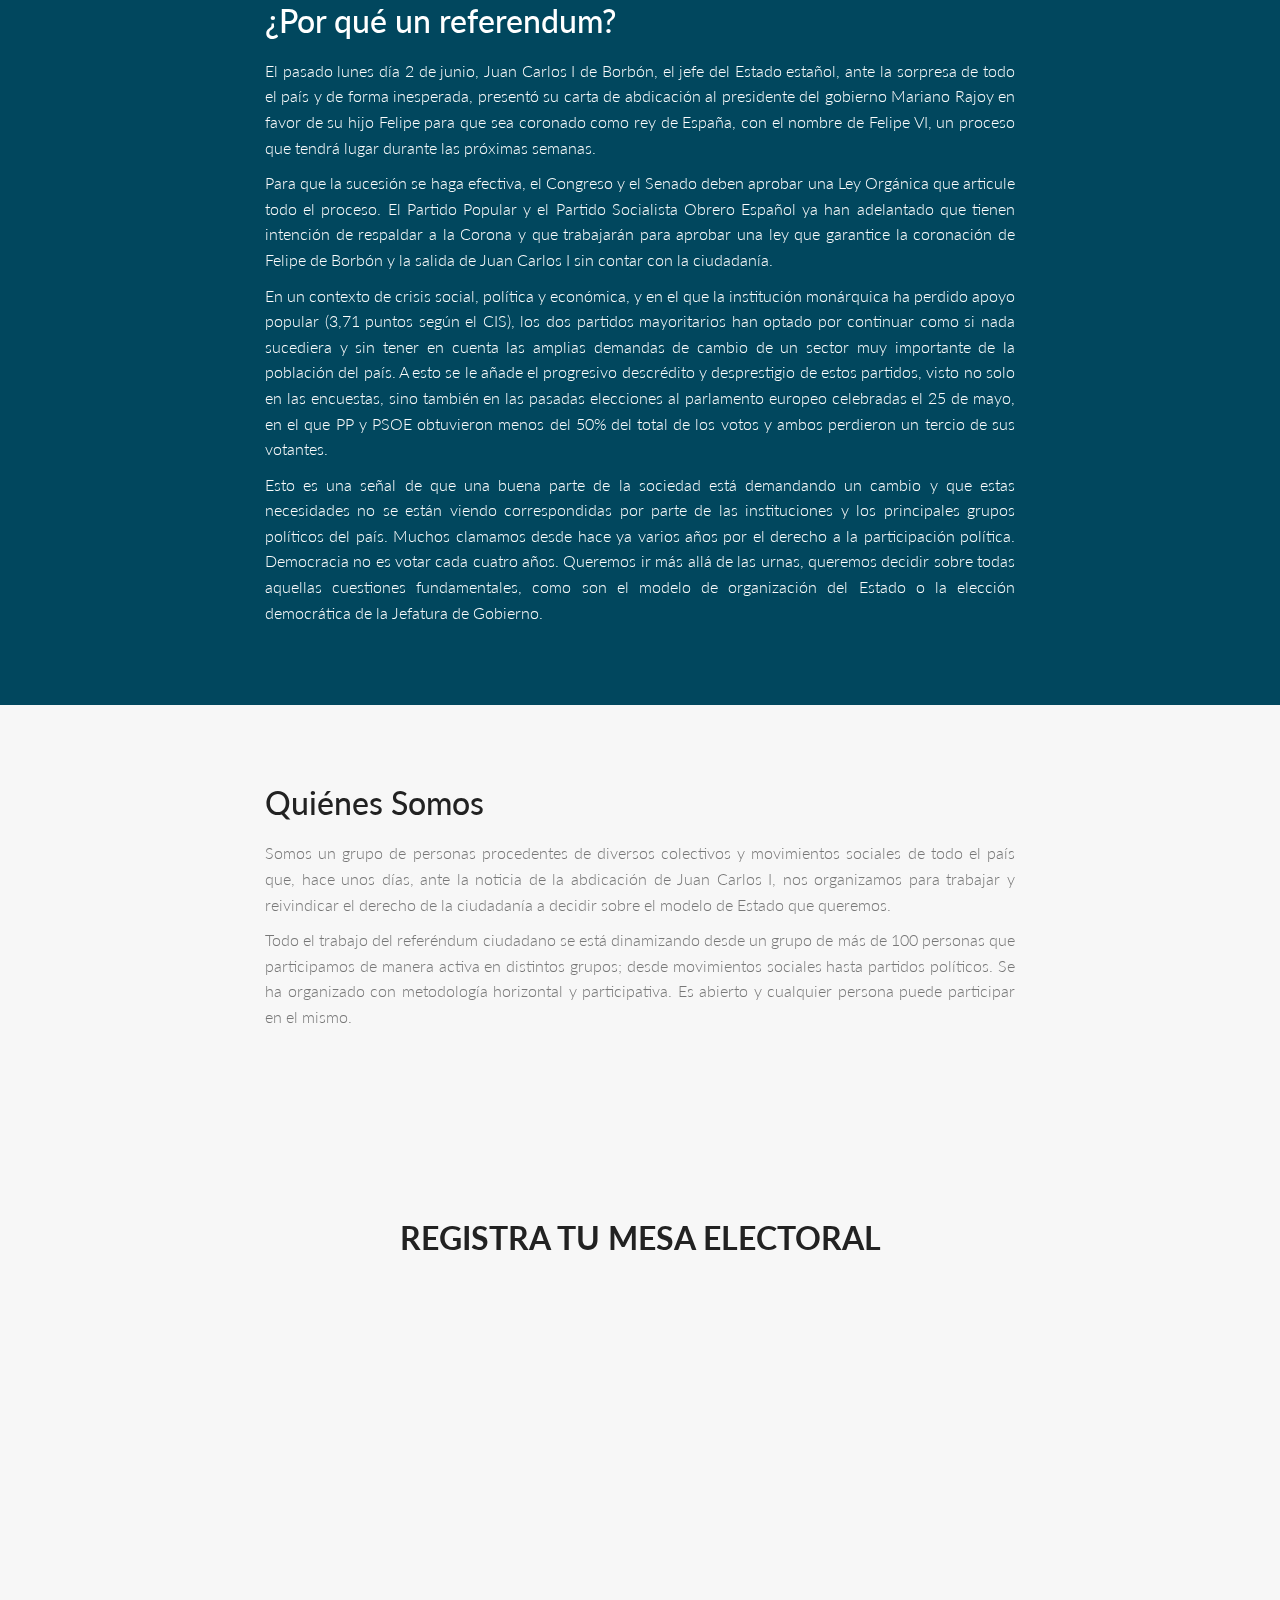
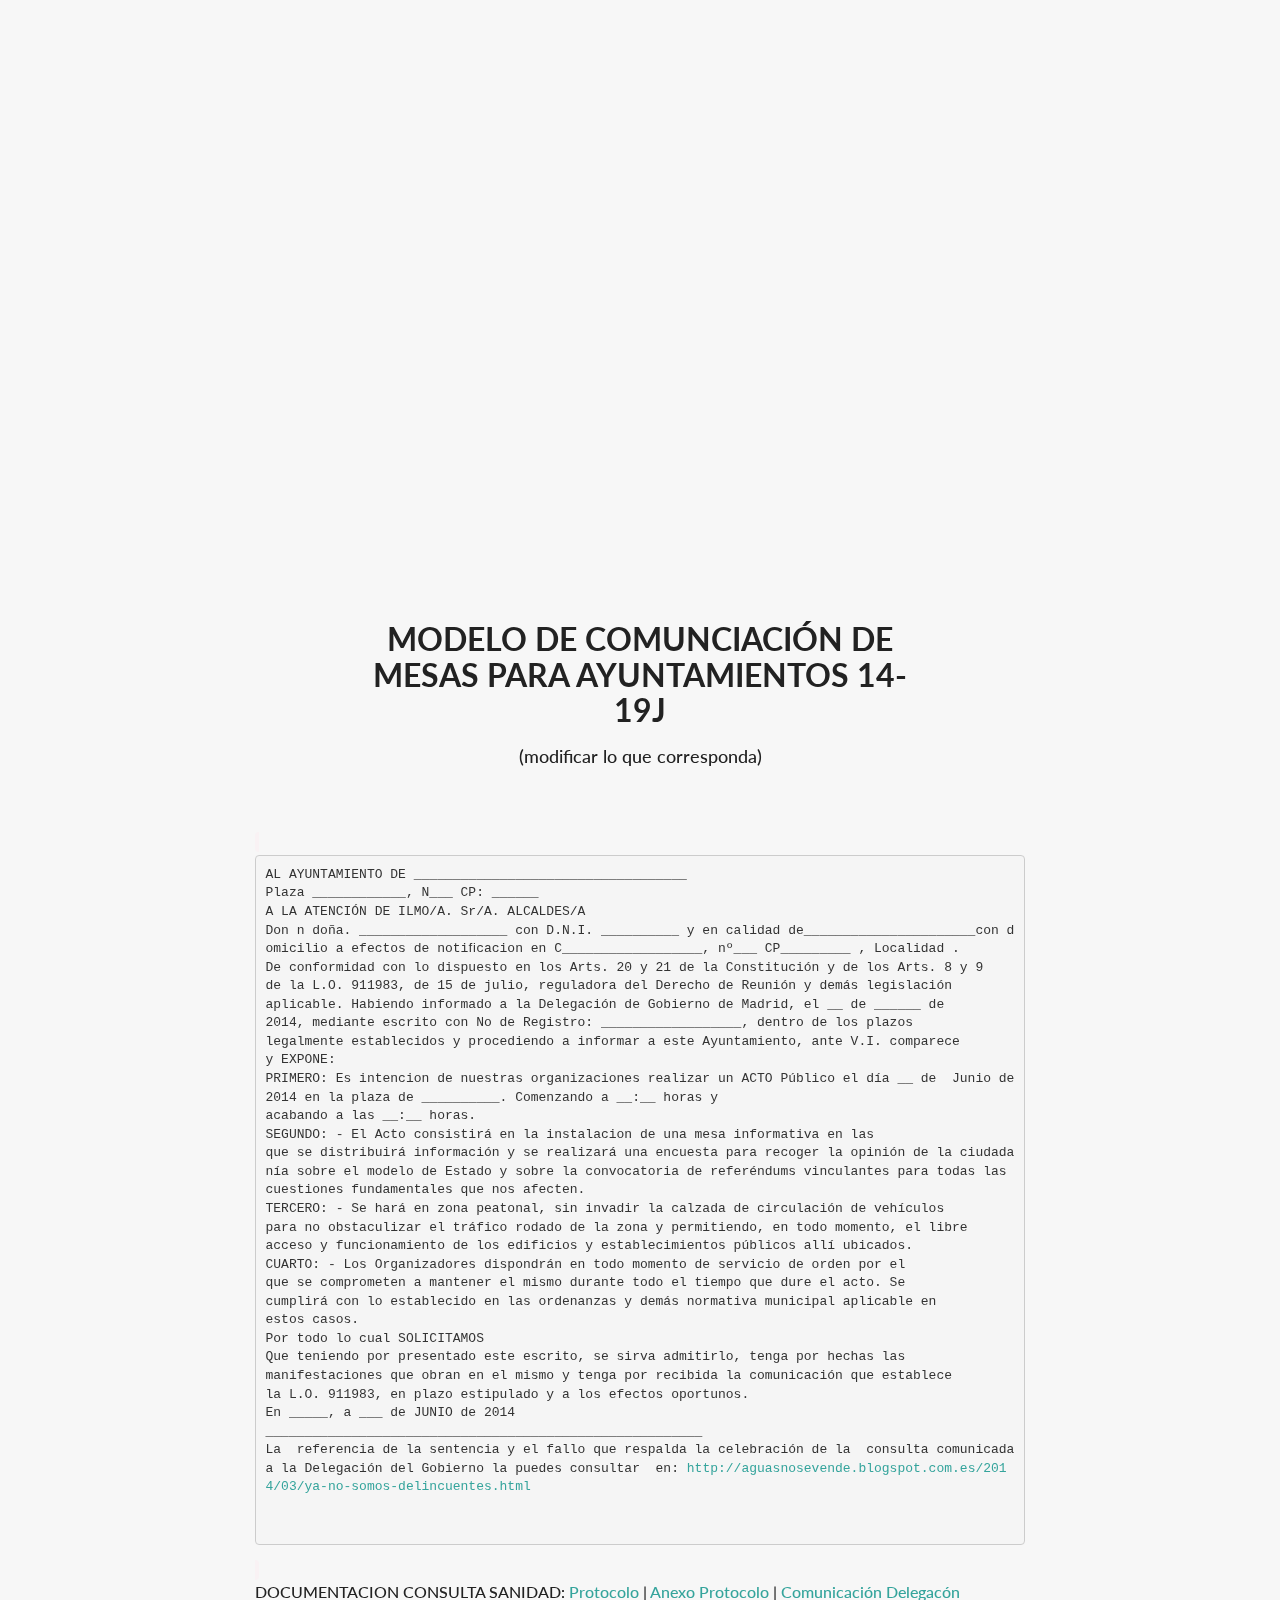
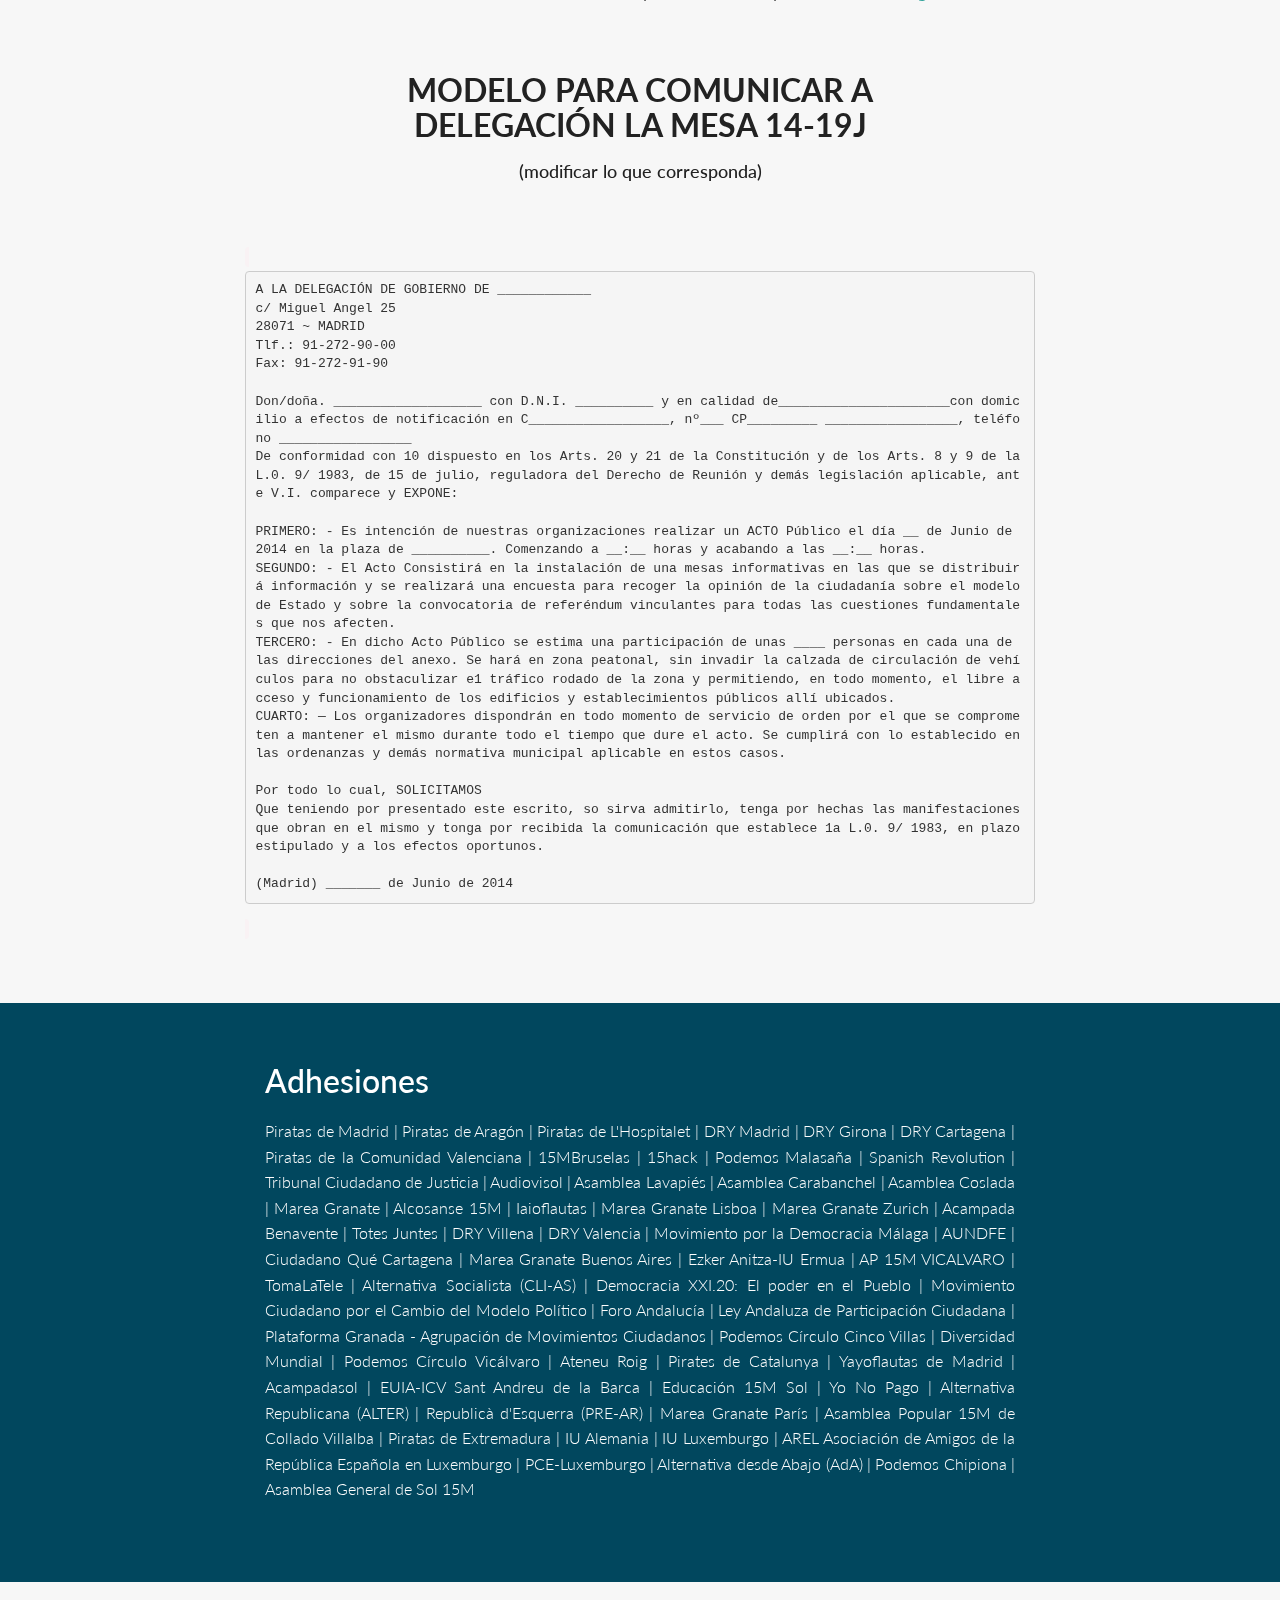
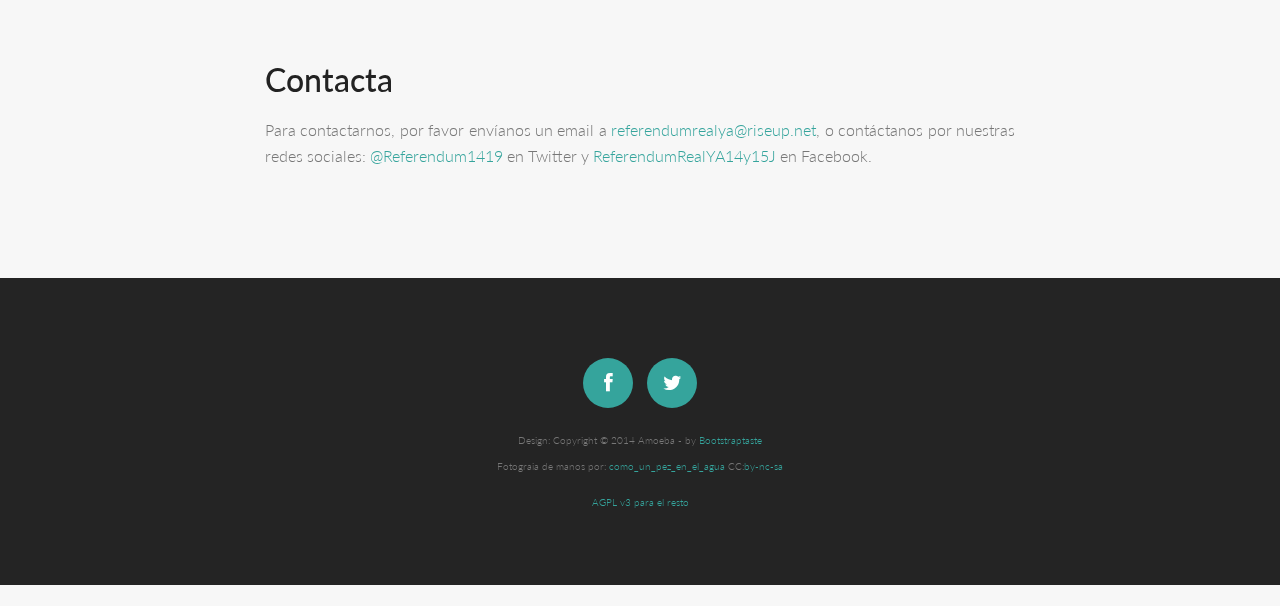
==== commit 03d68a5e: "más adhesiones 5" ====
--- a/index.html
+++ b/index.html
@@ -329,7 +329,7 @@
 				<div class="row mar-bot40">
 					<div class="col-md-8 col-md-offset-2 align-justify">
                     <a href="#adhesiones" id="adhesiones"><h2 style="color:#FFFFFF;">Adhesiones</h2></a>
-                    <p>Piratas de Madrid | Piratas de Aragón | Piratas de L'Hospitalet | DRY Madrid | DRY Girona | DRY Cartagena | Piratas de la Comunidad Valenciana | 15MBruselas | 15hack | Podemos Malasaña | Spanish Revolution | Tribunal Ciudadano de Justicia | Audiovisol | Asamblea Lavapiés | Asamblea Carabanchel | Asamblea Coslada | Marea Granate | Alcosanse 15M | Iaioflautas | Marea Granate Lisboa | Marea Granate Zurich | Acampada Benavente | Totes Juntes | DRY Villena | DRY Valencia | Movimiento por la Democracia Málaga | AUNDFE | Ciudadano Qué Cartagena | Marea Granate Buenos Aires | Ezker Anitza-IU Ermua | AP 15M VICALVARO | TomaLaTele | Alternativa Socialista (CLI-AS) | Democracia XXI.20: El poder en el Pueblo | Movimiento Ciudadano por el Cambio del Modelo Político | Foro Andalucía | Ley Andaluza de Participación Ciudadana | Plataforma Granada - Agrupación de Movimientos Ciudadanos | Podemos Círculo Cinco Villas | Diversidad Mundial | Podemos Círculo Vicálvaro | Ateneu Roig | Pirates de Catalunya | Yayoflautas de Madrid | Acampadasol | EUIA-ICV Sant Andreu de la Barca | Educación 15M Sol | Yo No Pago | Alternativa Republicana (ALTER) | Republicà d'Esquerra (PRE-AR) | Marea Granate París | Asamblea Popular 15M de Collado Villalba | Piratas de Extremadura | IU Alemania | IU Luxemburgo | AREL Asociación de Amigos de la República Española en Luxemburgo | PCE-Luxemburgo | Alternativa desde Abajo (AdA)</p>	
+                    <p>Piratas de Madrid | Piratas de Aragón | Piratas de L'Hospitalet | DRY Madrid | DRY Girona | DRY Cartagena | Piratas de la Comunidad Valenciana | 15MBruselas | 15hack | Podemos Malasaña | Spanish Revolution | Tribunal Ciudadano de Justicia | Audiovisol | Asamblea Lavapiés | Asamblea Carabanchel | Asamblea Coslada | Marea Granate | Alcosanse 15M | Iaioflautas | Marea Granate Lisboa | Marea Granate Zurich | Acampada Benavente | Totes Juntes | DRY Villena | DRY Valencia | Movimiento por la Democracia Málaga | AUNDFE | Ciudadano Qué Cartagena | Marea Granate Buenos Aires | Ezker Anitza-IU Ermua | AP 15M VICALVARO | TomaLaTele | Alternativa Socialista (CLI-AS) | Democracia XXI.20: El poder en el Pueblo | Movimiento Ciudadano por el Cambio del Modelo Político | Foro Andalucía | Ley Andaluza de Participación Ciudadana | Plataforma Granada - Agrupación de Movimientos Ciudadanos | Podemos Círculo Cinco Villas | Diversidad Mundial | Podemos Círculo Vicálvaro | Ateneu Roig | Pirates de Catalunya | Yayoflautas de Madrid | Acampadasol | EUIA-ICV Sant Andreu de la Barca | Educación 15M Sol | Yo No Pago | Alternativa Republicana (ALTER) | Republicà d'Esquerra (PRE-AR) | Marea Granate París | Asamblea Popular 15M de Collado Villalba | Piratas de Extremadura | IU Alemania | IU Luxemburgo | AREL Asociación de Amigos de la República Española en Luxemburgo | PCE-Luxemburgo | Alternativa desde Abajo (AdA) | Podemos Chipiona | Asamblea General de Sol 15M</p>	
 					</div>
 				</div>
 			</div>
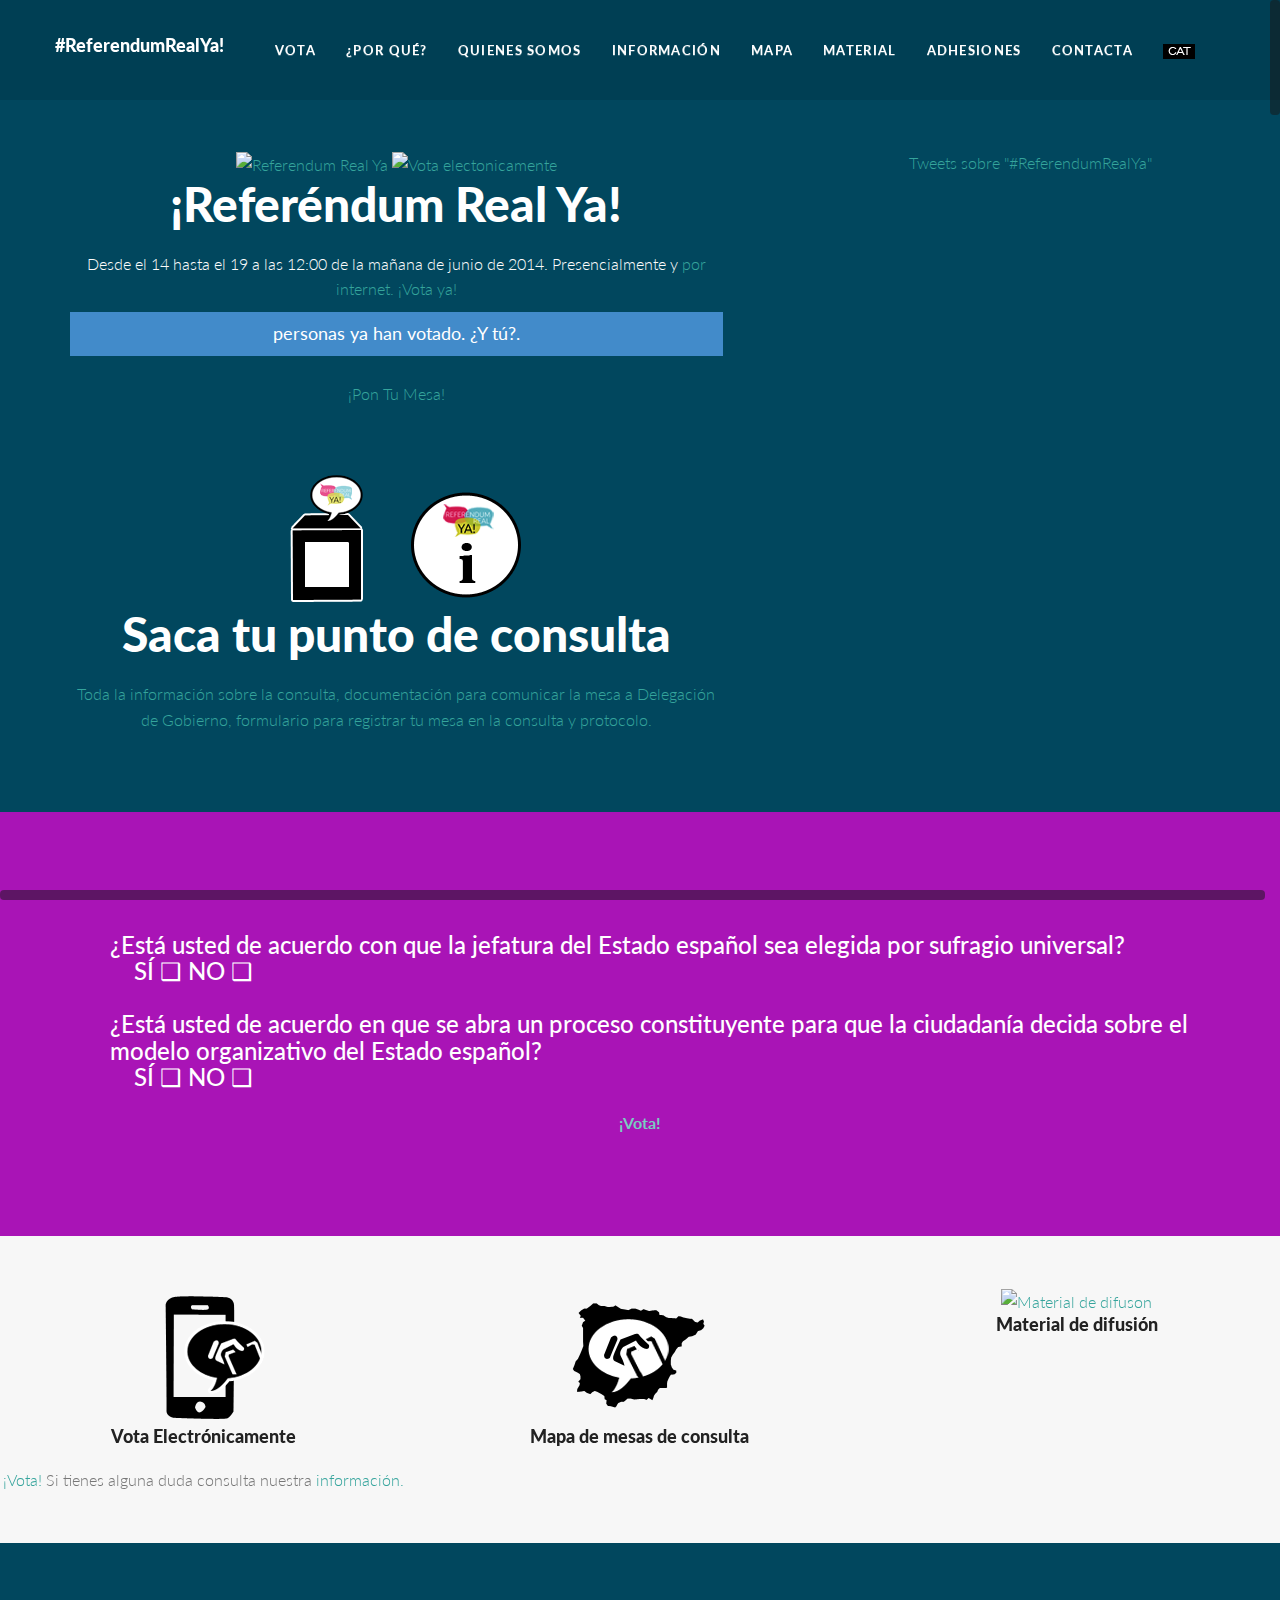
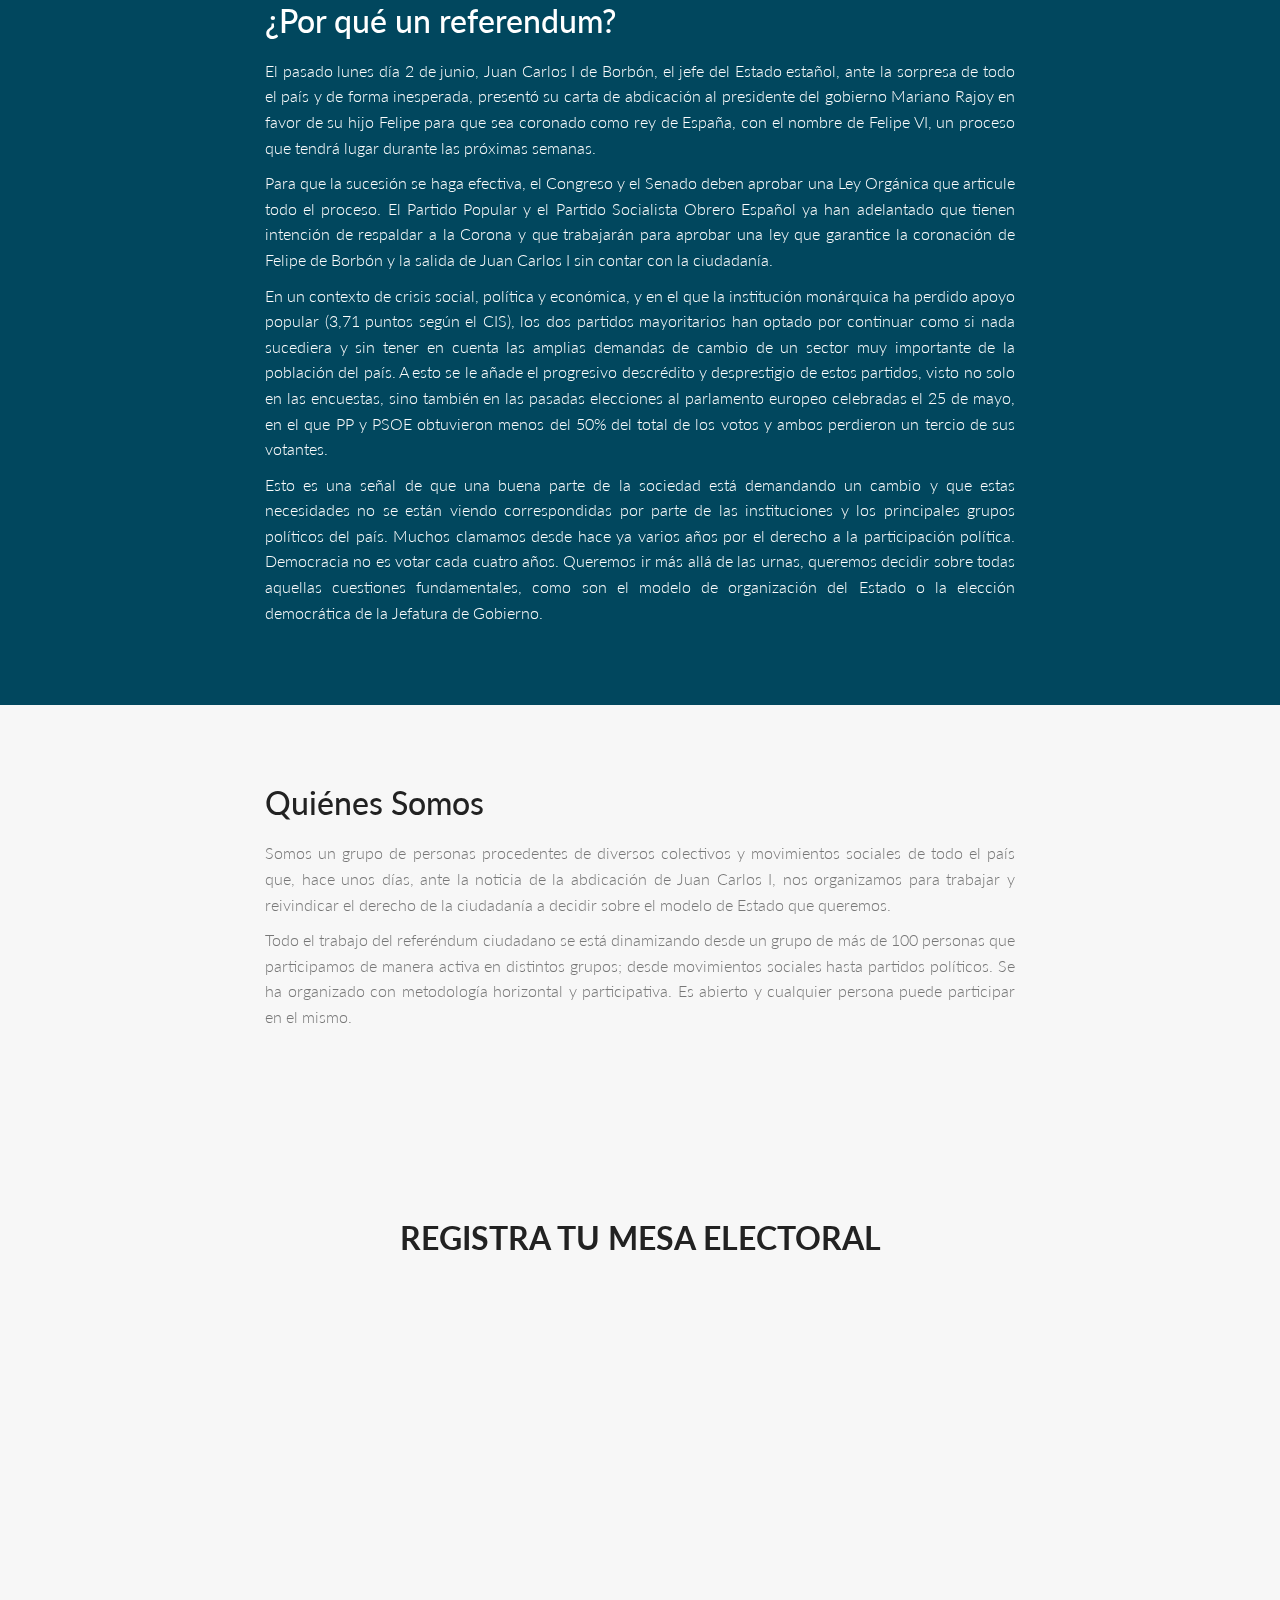
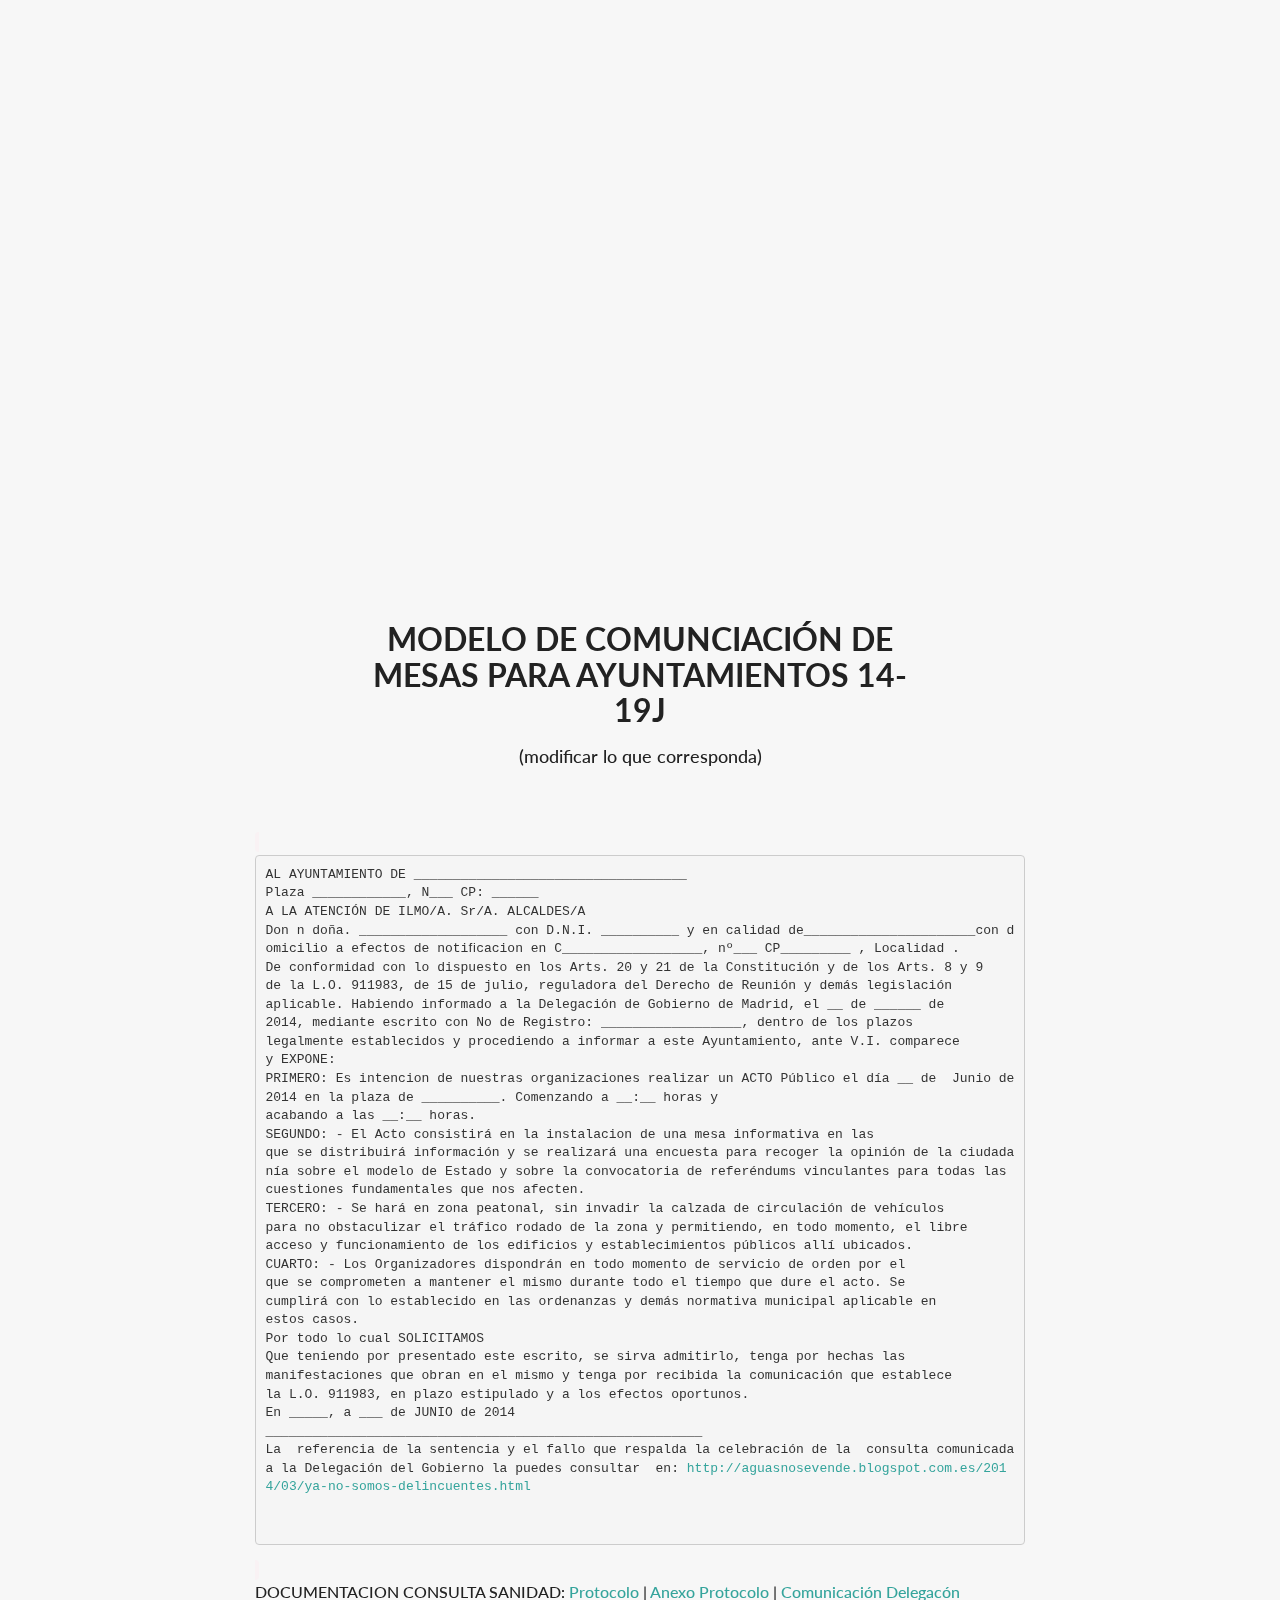
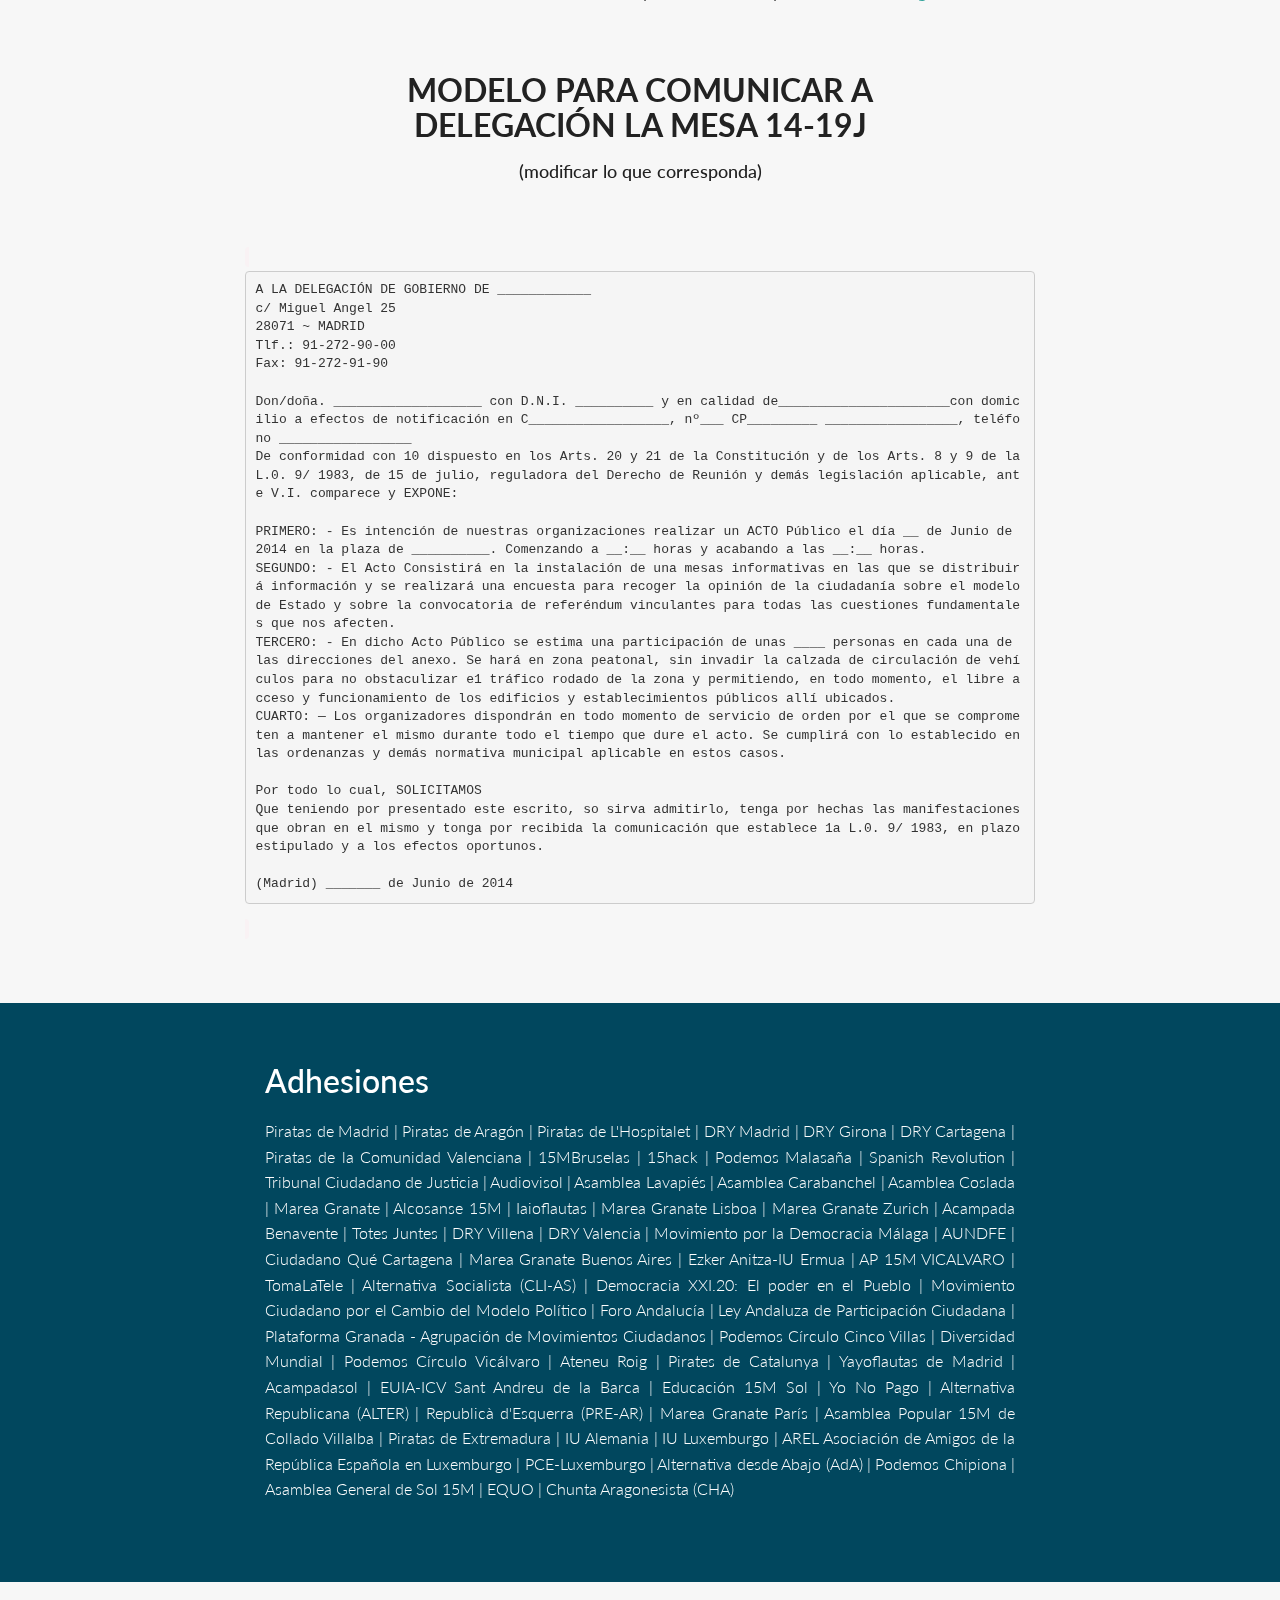
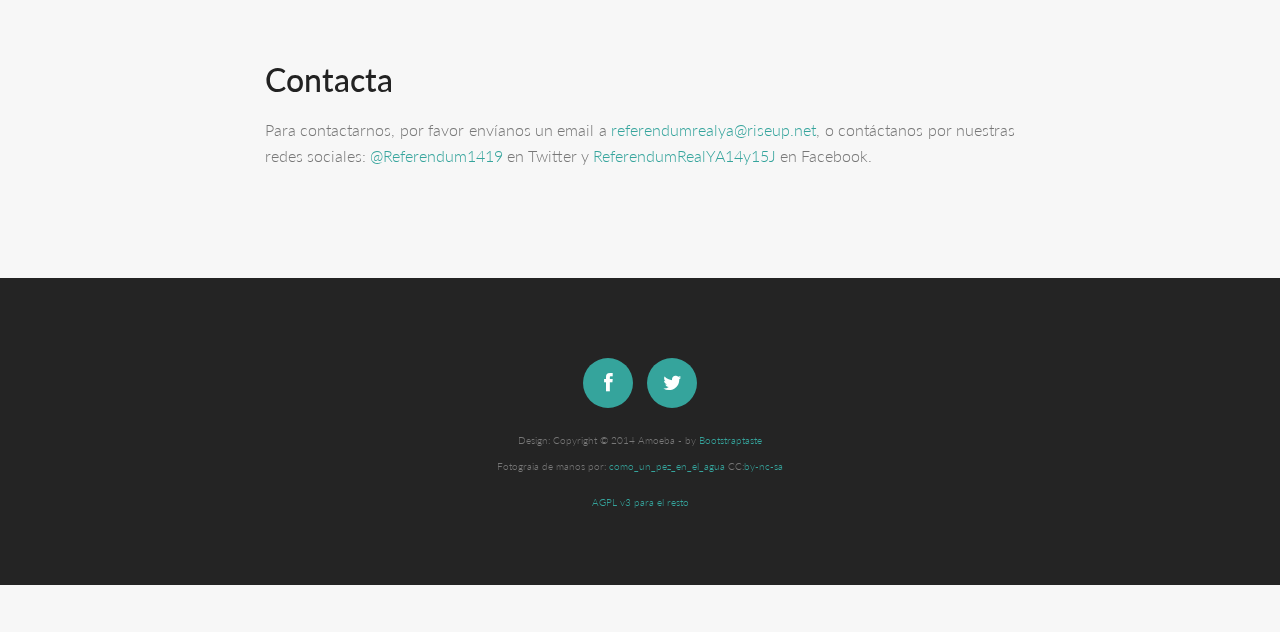
==== commit 1b6b4518: "adhesion  | Chunta Aragonesista (CHA)" ====
--- a/index.html
+++ b/index.html
@@ -329,7 +329,7 @@
 				<div class="row mar-bot40">
 					<div class="col-md-8 col-md-offset-2 align-justify">
                     <a href="#adhesiones" id="adhesiones"><h2 style="color:#FFFFFF;">Adhesiones</h2></a>
-                    <p>Piratas de Madrid | Piratas de Aragón | Piratas de L'Hospitalet | DRY Madrid | DRY Girona | DRY Cartagena | Piratas de la Comunidad Valenciana | 15MBruselas | 15hack | Podemos Malasaña | Spanish Revolution | Tribunal Ciudadano de Justicia | Audiovisol | Asamblea Lavapiés | Asamblea Carabanchel | Asamblea Coslada | Marea Granate | Alcosanse 15M | Iaioflautas | Marea Granate Lisboa | Marea Granate Zurich | Acampada Benavente | Totes Juntes | DRY Villena | DRY Valencia | Movimiento por la Democracia Málaga | AUNDFE | Ciudadano Qué Cartagena | Marea Granate Buenos Aires | Ezker Anitza-IU Ermua | AP 15M VICALVARO | TomaLaTele | Alternativa Socialista (CLI-AS) | Democracia XXI.20: El poder en el Pueblo | Movimiento Ciudadano por el Cambio del Modelo Político | Foro Andalucía | Ley Andaluza de Participación Ciudadana | Plataforma Granada - Agrupación de Movimientos Ciudadanos | Podemos Círculo Cinco Villas | Diversidad Mundial | Podemos Círculo Vicálvaro | Ateneu Roig | Pirates de Catalunya | Yayoflautas de Madrid | Acampadasol | EUIA-ICV Sant Andreu de la Barca | Educación 15M Sol | Yo No Pago | Alternativa Republicana (ALTER) | Republicà d'Esquerra (PRE-AR) | Marea Granate París | Asamblea Popular 15M de Collado Villalba | Piratas de Extremadura | IU Alemania | IU Luxemburgo | AREL Asociación de Amigos de la República Española en Luxemburgo | PCE-Luxemburgo | Alternativa desde Abajo (AdA) | Podemos Chipiona | Asamblea General de Sol 15M</p>	
+                    <p>Piratas de Madrid | Piratas de Aragón | Piratas de L'Hospitalet | DRY Madrid | DRY Girona | DRY Cartagena | Piratas de la Comunidad Valenciana | 15MBruselas | 15hack | Podemos Malasaña | Spanish Revolution | Tribunal Ciudadano de Justicia | Audiovisol | Asamblea Lavapiés | Asamblea Carabanchel | Asamblea Coslada | Marea Granate | Alcosanse 15M | Iaioflautas | Marea Granate Lisboa | Marea Granate Zurich | Acampada Benavente | Totes Juntes | DRY Villena | DRY Valencia | Movimiento por la Democracia Málaga | AUNDFE | Ciudadano Qué Cartagena | Marea Granate Buenos Aires | Ezker Anitza-IU Ermua | AP 15M VICALVARO | TomaLaTele | Alternativa Socialista (CLI-AS) | Democracia XXI.20: El poder en el Pueblo | Movimiento Ciudadano por el Cambio del Modelo Político | Foro Andalucía | Ley Andaluza de Participación Ciudadana | Plataforma Granada - Agrupación de Movimientos Ciudadanos | Podemos Círculo Cinco Villas | Diversidad Mundial | Podemos Círculo Vicálvaro | Ateneu Roig | Pirates de Catalunya | Yayoflautas de Madrid | Acampadasol | EUIA-ICV Sant Andreu de la Barca | Educación 15M Sol | Yo No Pago | Alternativa Republicana (ALTER) | Republicà d'Esquerra (PRE-AR) | Marea Granate París | Asamblea Popular 15M de Collado Villalba | Piratas de Extremadura | IU Alemania | IU Luxemburgo | AREL Asociación de Amigos de la República Española en Luxemburgo | PCE-Luxemburgo | Alternativa desde Abajo (AdA) | Podemos Chipiona | Asamblea General de Sol 15M | EQUO | Chunta Aragonesista (CHA)</p>	
 					</div>
 				</div>
 			</div>
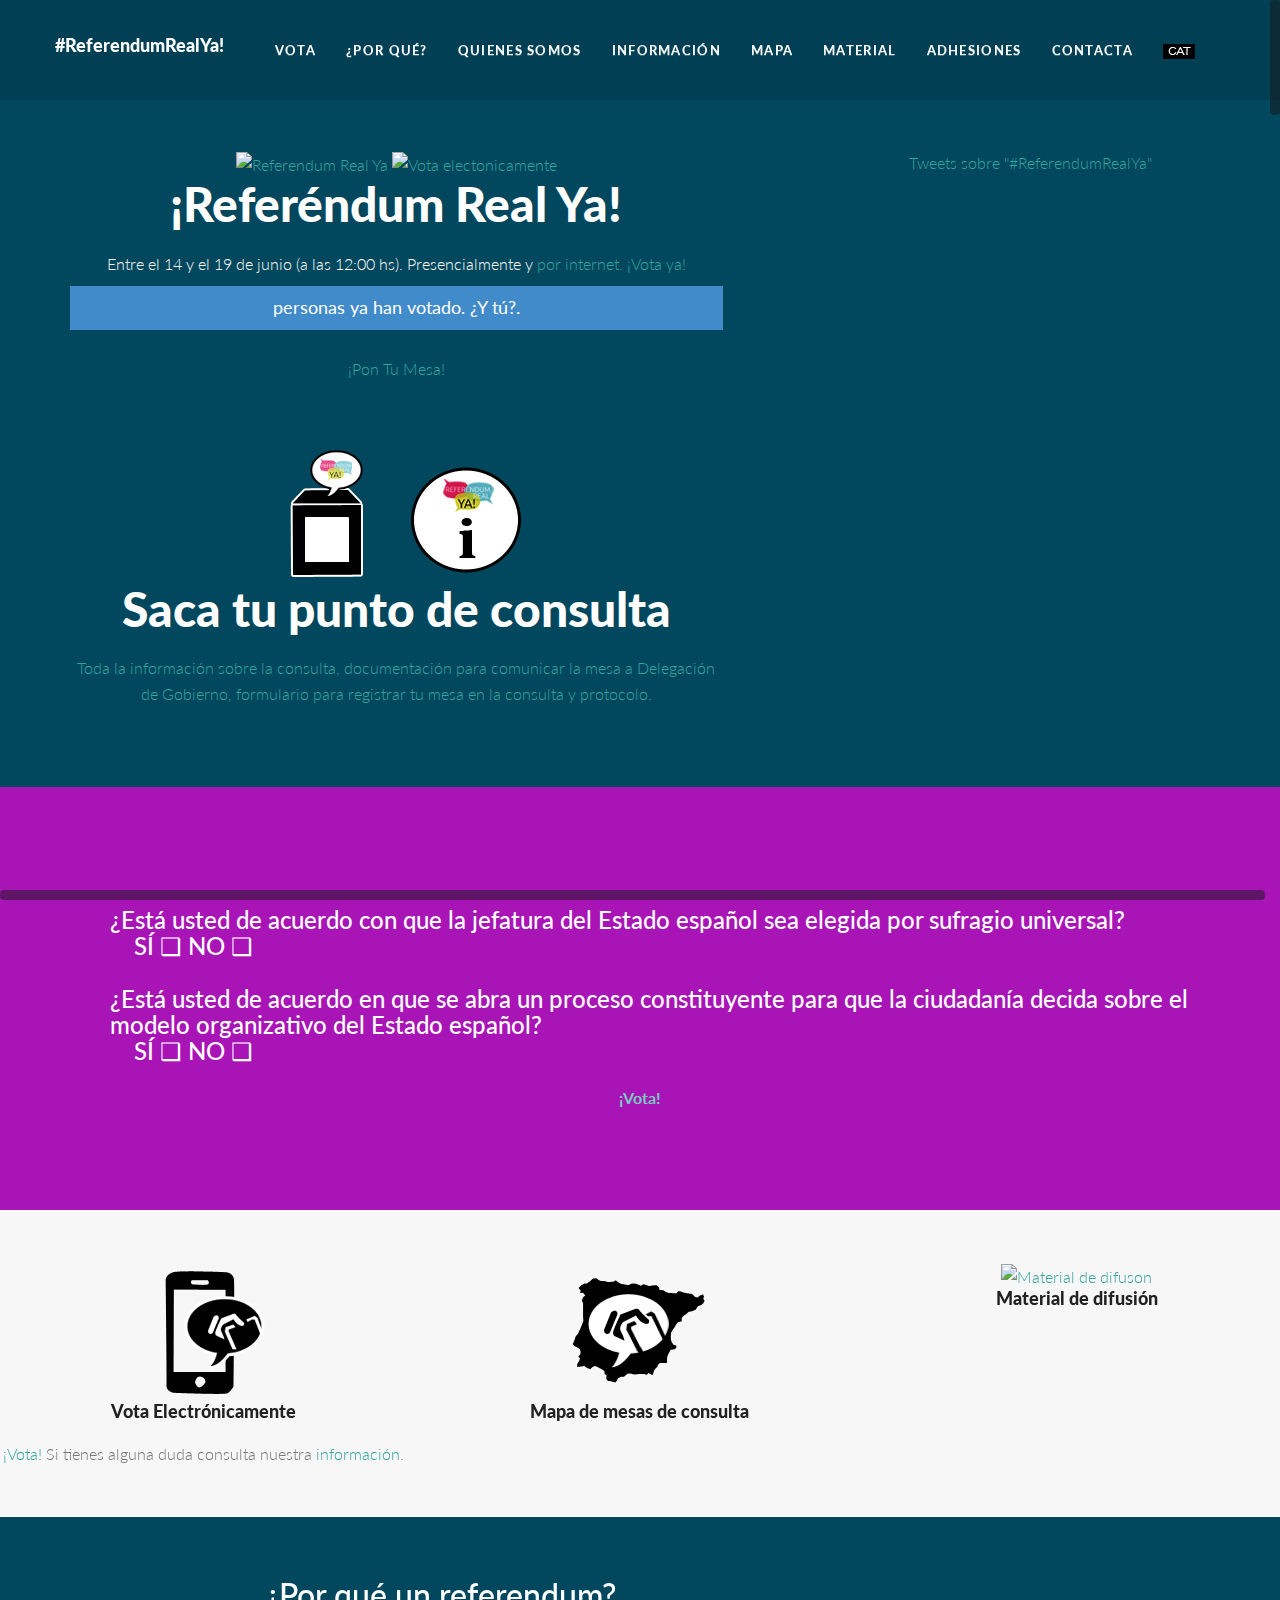
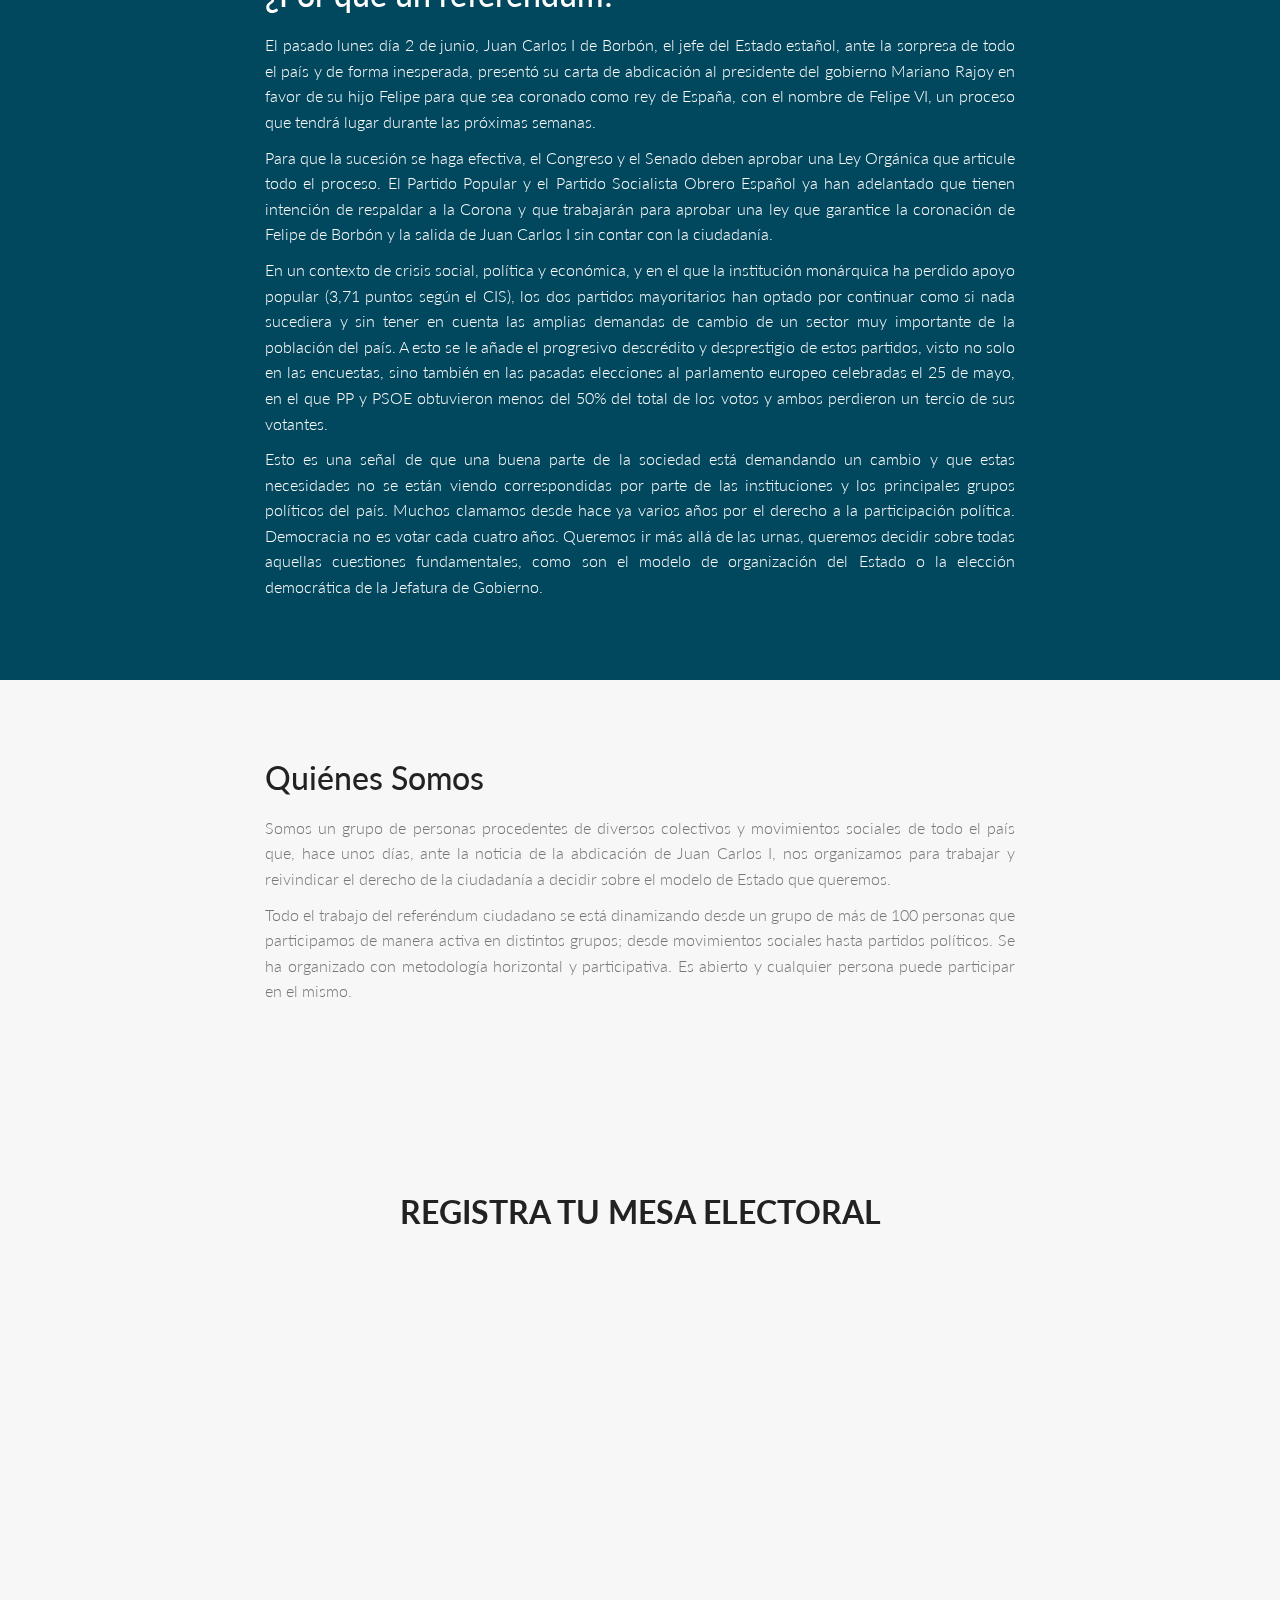
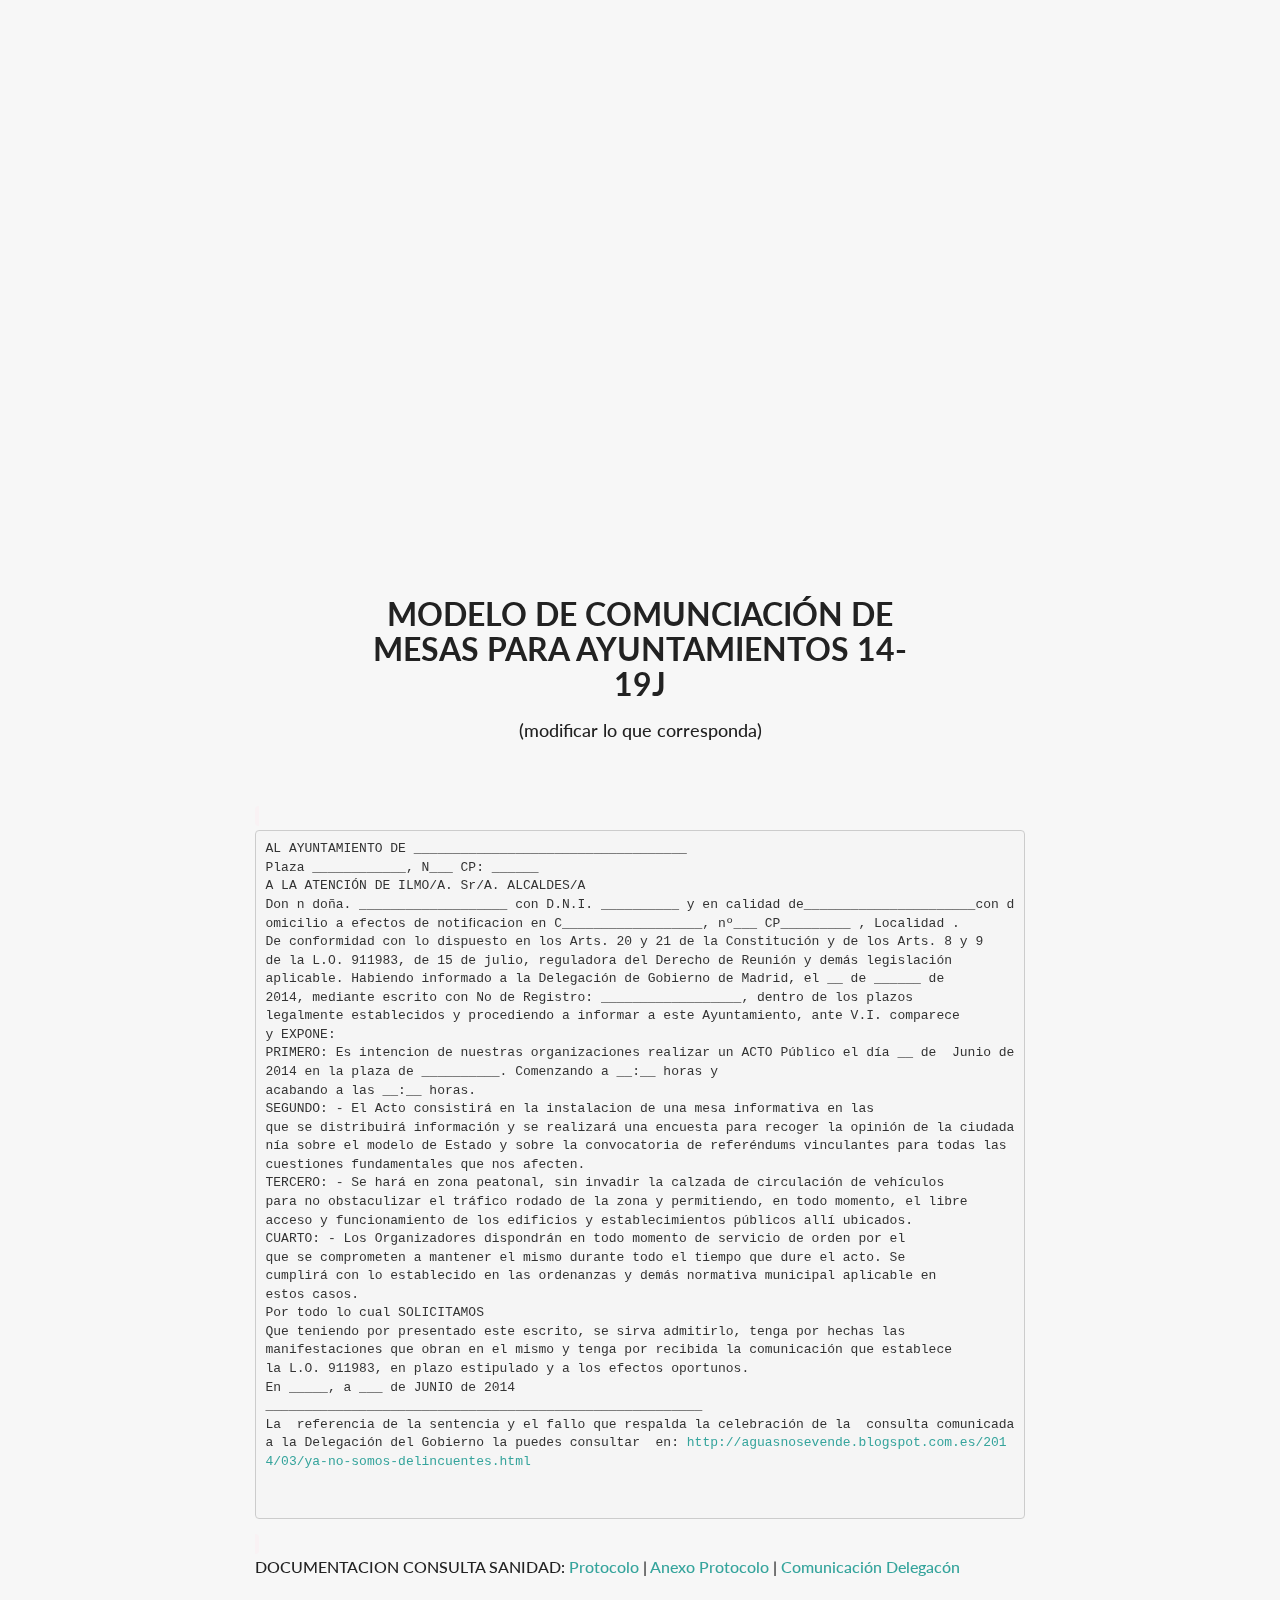
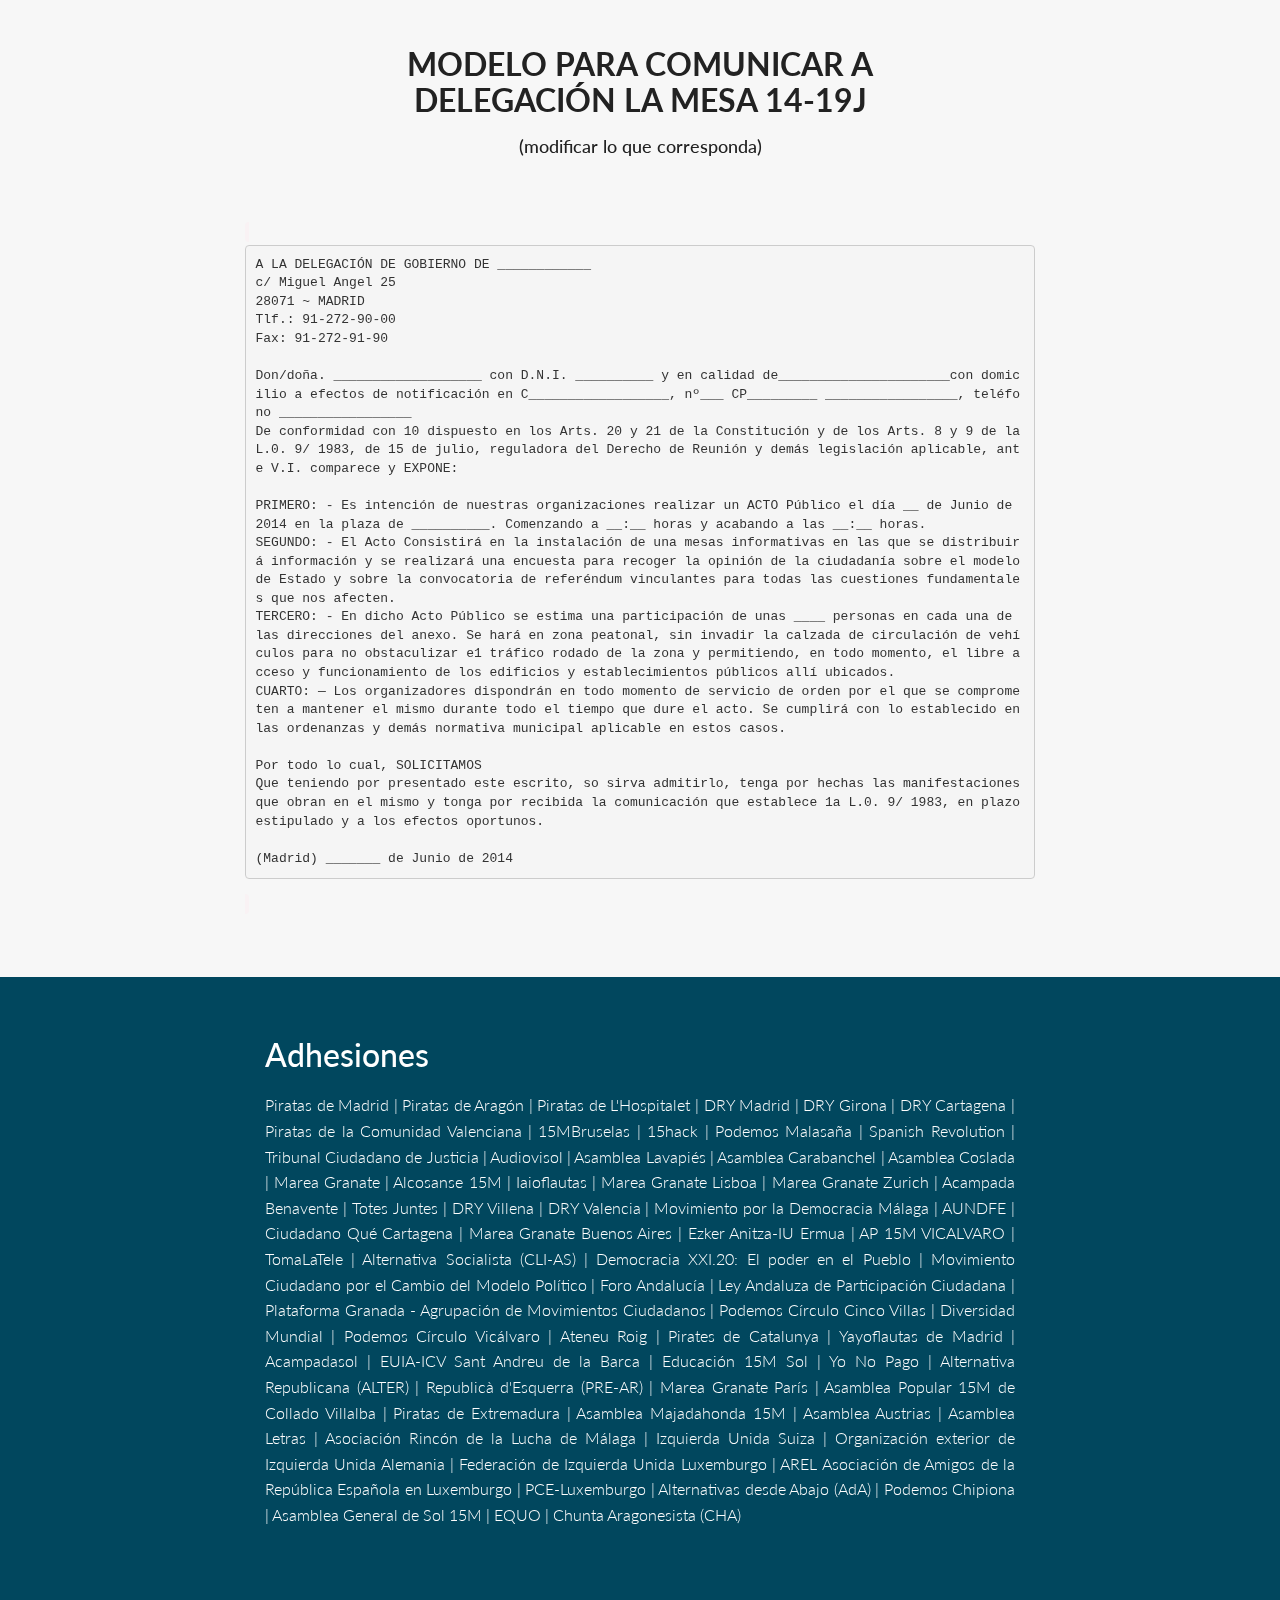
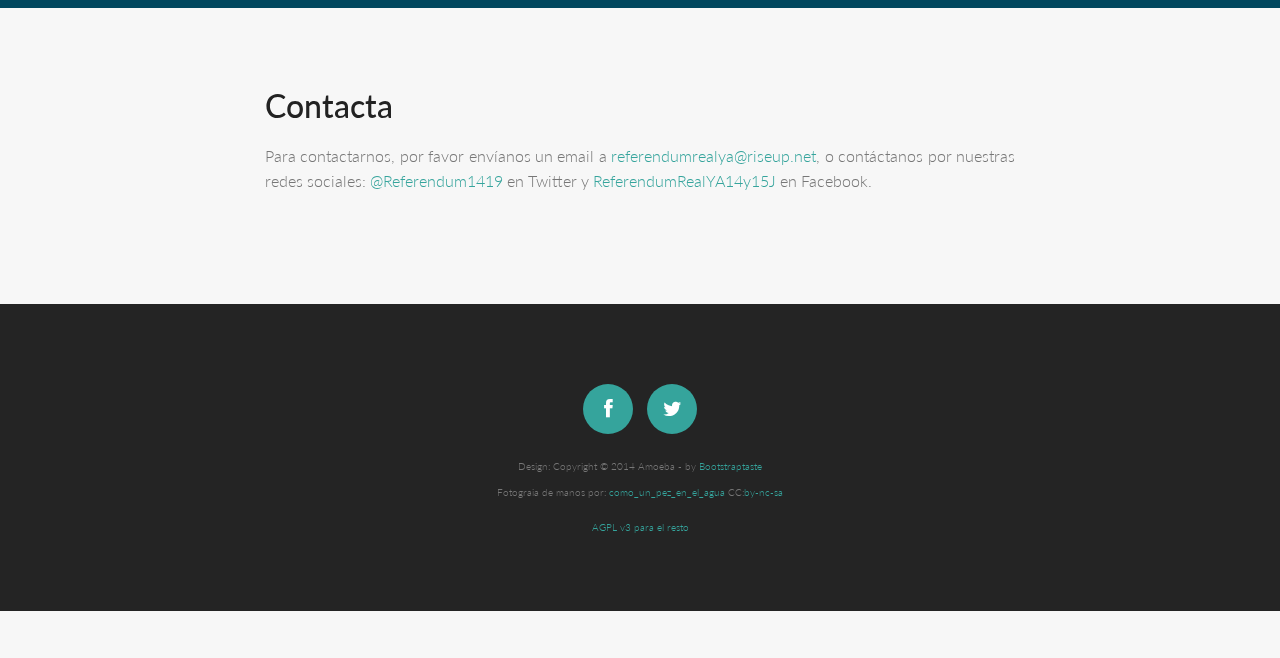
==== commit 04598117: "más adhesiones 6" ====
--- a/index.html
+++ b/index.html
@@ -90,7 +90,7 @@
               <a href="https://vota.referendumrealya.com/#identify"><img src="img/logoRefYA140x140.png" rel="image_src" alt='Referendum Real Ya'>
 			<img src="img/referendumrealya/icono_movil_blanco02.png" alt='Vota electonicamente'>
 			<h2 class="slogan">¡Refer&eacute;ndum Real Ya!</h2></a>
-			<p>Desde el 14 hasta el 19 a las 12:00 de la mañana de junio de 2014. 
+			<p>Entre el 14 y el 19 de junio (a las 12:00 hs). 
               Presencialmente y <a href="https://vota.referendumrealya.com/#identify">por internet. ¡Vota ya!</a> <div id='votos'><a href="https://vota.referendumrealya.com/#identify"><button type="button" class="btn btn-primary btn-lg btn-block"><strong id="xxvotexx"></strong> personas ya han votado. ¿Y tú?.</button></a></div><br>
               <a href="#desk">¡Pon Tu Mesa!</a>
               </p>	
@@ -329,7 +329,7 @@
 				<div class="row mar-bot40">
 					<div class="col-md-8 col-md-offset-2 align-justify">
                     <a href="#adhesiones" id="adhesiones"><h2 style="color:#FFFFFF;">Adhesiones</h2></a>
-                    <p>Piratas de Madrid | Piratas de Aragón | Piratas de L'Hospitalet | DRY Madrid | DRY Girona | DRY Cartagena | Piratas de la Comunidad Valenciana | 15MBruselas | 15hack | Podemos Malasaña | Spanish Revolution | Tribunal Ciudadano de Justicia | Audiovisol | Asamblea Lavapiés | Asamblea Carabanchel | Asamblea Coslada | Marea Granate | Alcosanse 15M | Iaioflautas | Marea Granate Lisboa | Marea Granate Zurich | Acampada Benavente | Totes Juntes | DRY Villena | DRY Valencia | Movimiento por la Democracia Málaga | AUNDFE | Ciudadano Qué Cartagena | Marea Granate Buenos Aires | Ezker Anitza-IU Ermua | AP 15M VICALVARO | TomaLaTele | Alternativa Socialista (CLI-AS) | Democracia XXI.20: El poder en el Pueblo | Movimiento Ciudadano por el Cambio del Modelo Político | Foro Andalucía | Ley Andaluza de Participación Ciudadana | Plataforma Granada - Agrupación de Movimientos Ciudadanos | Podemos Círculo Cinco Villas | Diversidad Mundial | Podemos Círculo Vicálvaro | Ateneu Roig | Pirates de Catalunya | Yayoflautas de Madrid | Acampadasol | EUIA-ICV Sant Andreu de la Barca | Educación 15M Sol | Yo No Pago | Alternativa Republicana (ALTER) | Republicà d'Esquerra (PRE-AR) | Marea Granate París | Asamblea Popular 15M de Collado Villalba | Piratas de Extremadura | IU Alemania | IU Luxemburgo | AREL Asociación de Amigos de la República Española en Luxemburgo | PCE-Luxemburgo | Alternativa desde Abajo (AdA) | Podemos Chipiona | Asamblea General de Sol 15M | EQUO | Chunta Aragonesista (CHA)</p>	
+                    <p>Piratas de Madrid | Piratas de Aragón | Piratas de L'Hospitalet | DRY Madrid | DRY Girona | DRY Cartagena | Piratas de la Comunidad Valenciana | 15MBruselas | 15hack | Podemos Malasaña | Spanish Revolution | Tribunal Ciudadano de Justicia | Audiovisol | Asamblea Lavapiés | Asamblea Carabanchel | Asamblea Coslada | Marea Granate | Alcosanse 15M | Iaioflautas | Marea Granate Lisboa | Marea Granate Zurich | Acampada Benavente | Totes Juntes | DRY Villena | DRY Valencia | Movimiento por la Democracia Málaga | AUNDFE | Ciudadano Qué Cartagena | Marea Granate Buenos Aires | Ezker Anitza-IU Ermua | AP 15M VICALVARO | TomaLaTele | Alternativa Socialista (CLI-AS) | Democracia XXI.20: El poder en el Pueblo | Movimiento Ciudadano por el Cambio del Modelo Político | Foro Andalucía | Ley Andaluza de Participación Ciudadana | Plataforma Granada - Agrupación de Movimientos Ciudadanos | Podemos Círculo Cinco Villas | Diversidad Mundial | Podemos Círculo Vicálvaro | Ateneu Roig | Pirates de Catalunya | Yayoflautas de Madrid | Acampadasol | EUIA-ICV Sant Andreu de la Barca | Educación 15M Sol | Yo No Pago | Alternativa Republicana (ALTER) | Republicà d'Esquerra (PRE-AR) | Marea Granate París | Asamblea Popular 15M de Collado Villalba | Piratas de Extremadura | Asamblea Majadahonda 15M | Asamblea Austrias | Asamblea Letras | Asociación Rincón de la Lucha de Málaga | Izquierda Unida Suiza | Organización exterior de Izquierda Unida Alemania | Federación de Izquierda Unida Luxemburgo | AREL Asociación de Amigos de la República Española en Luxemburgo | PCE-Luxemburgo | Alternativas desde Abajo (AdA) | Podemos Chipiona | Asamblea General de Sol 15M | EQUO | Chunta Aragonesista (CHA)</p>	
 					</div>
 				</div>
 			</div>
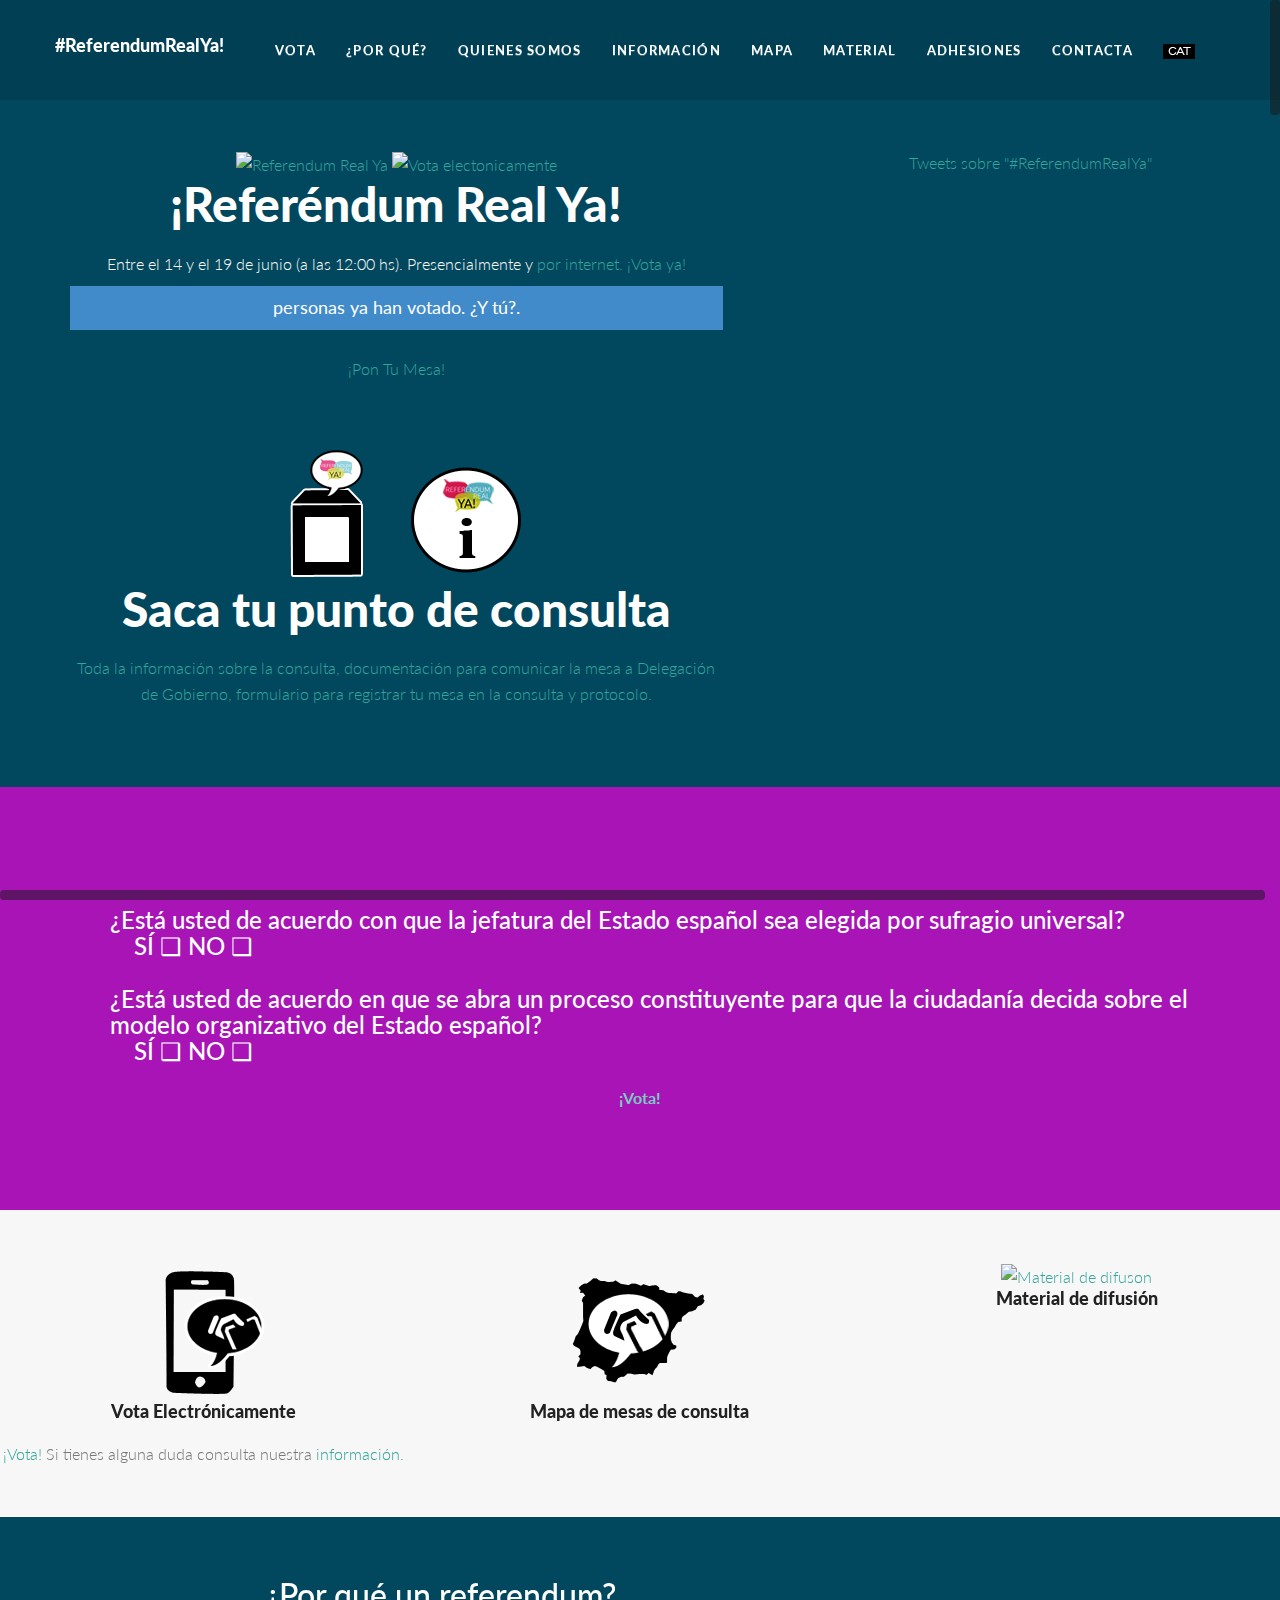
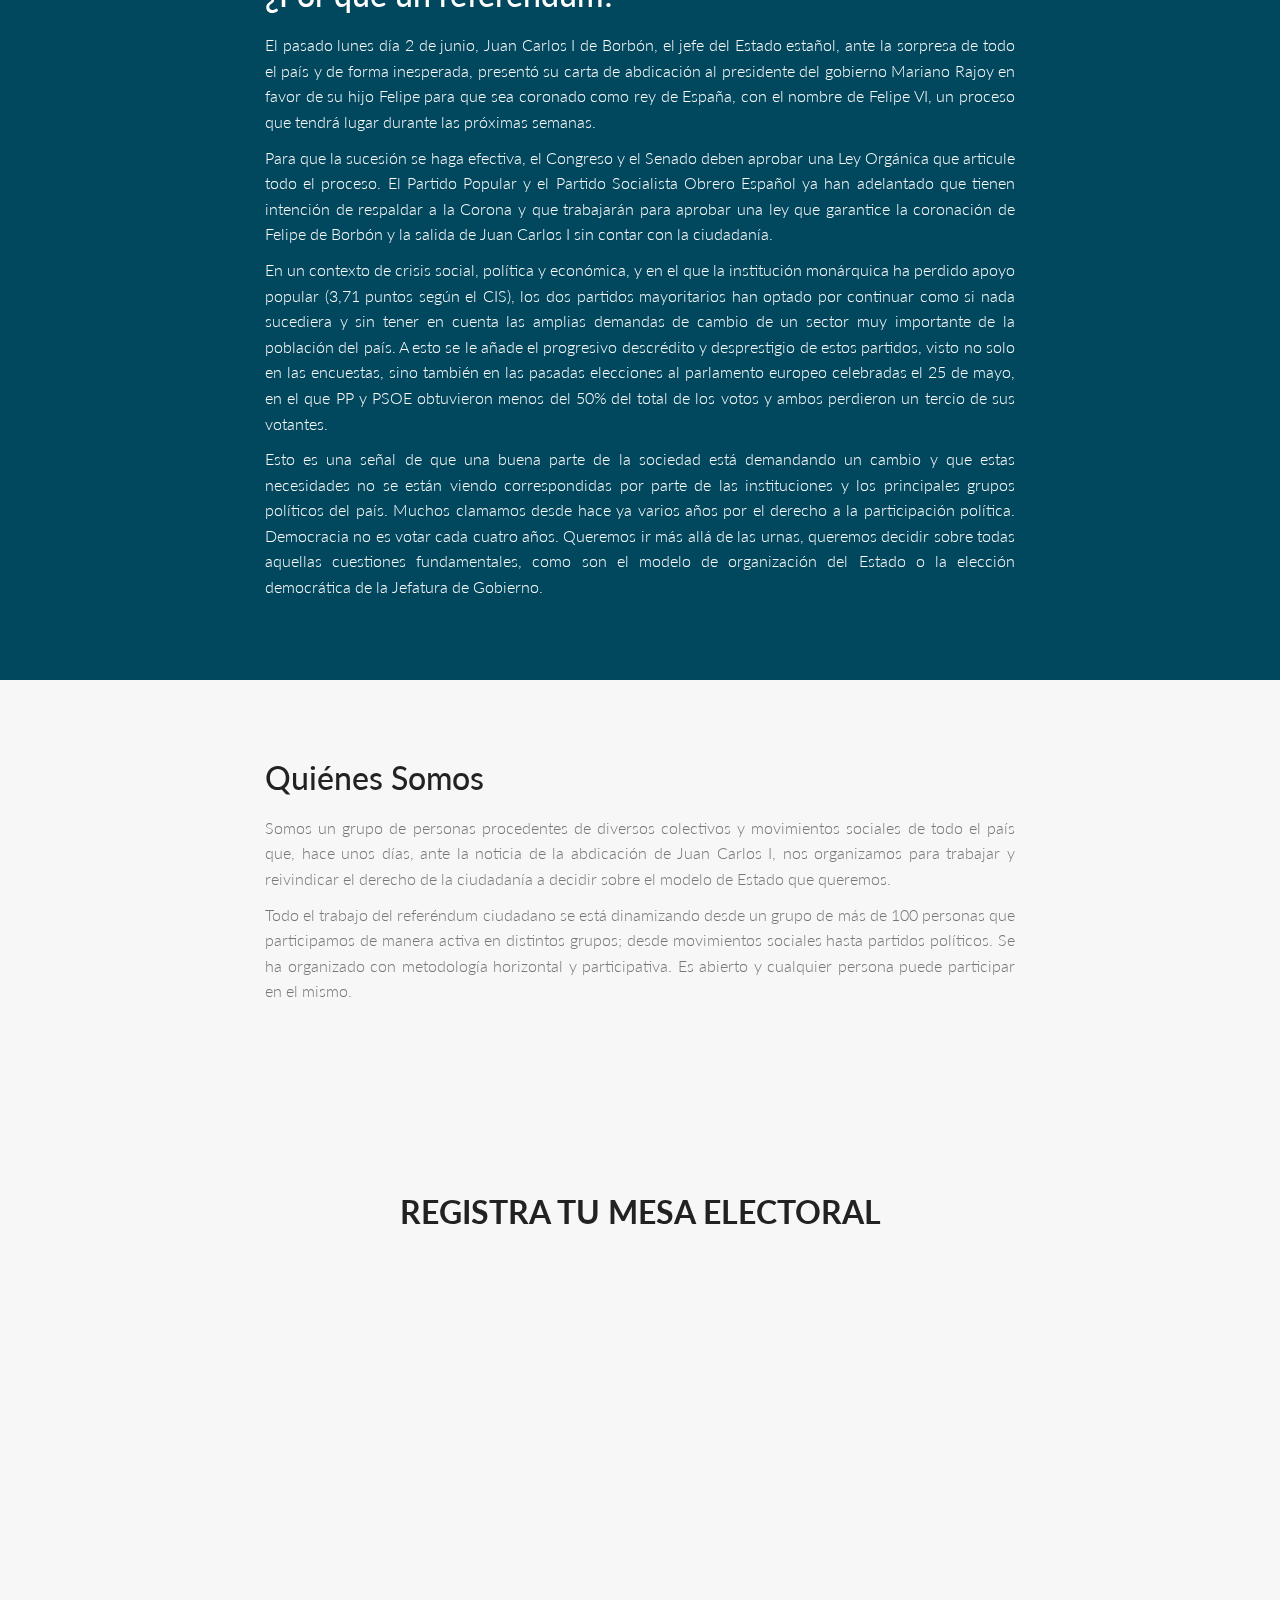
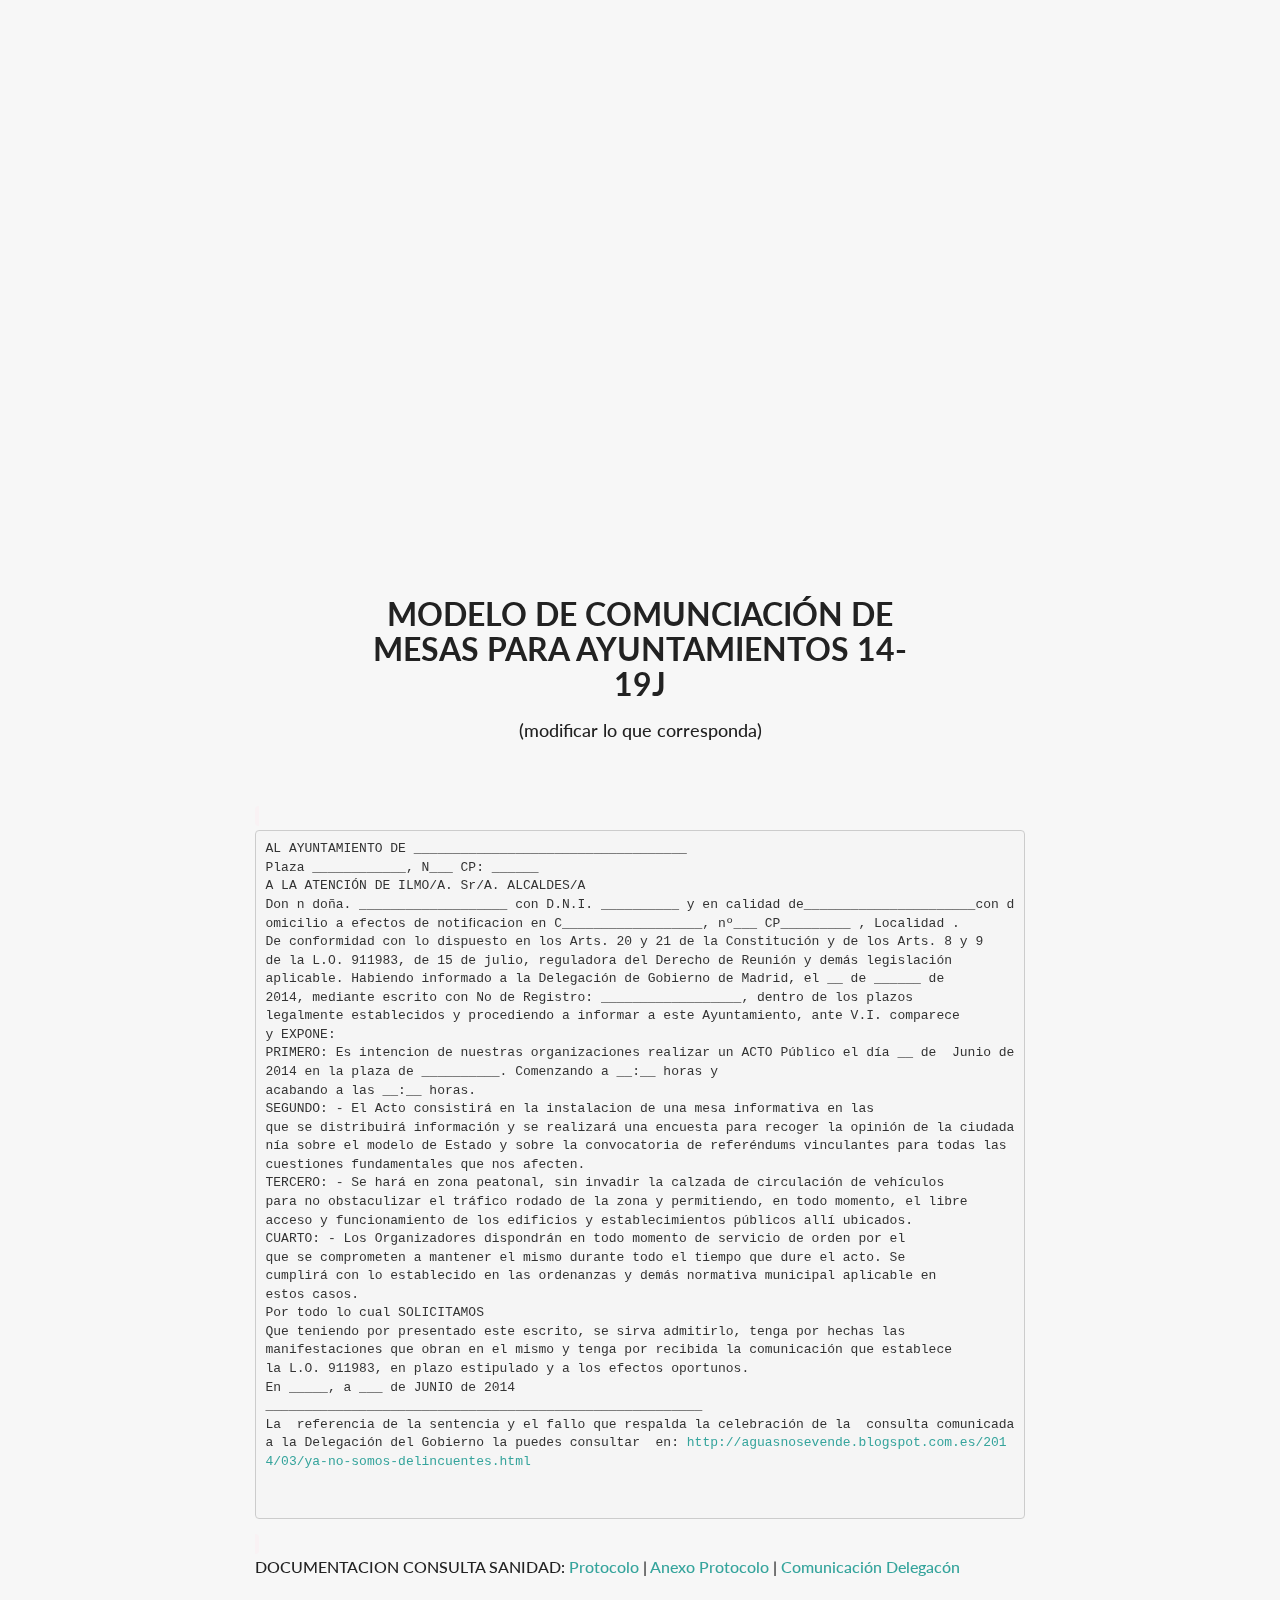
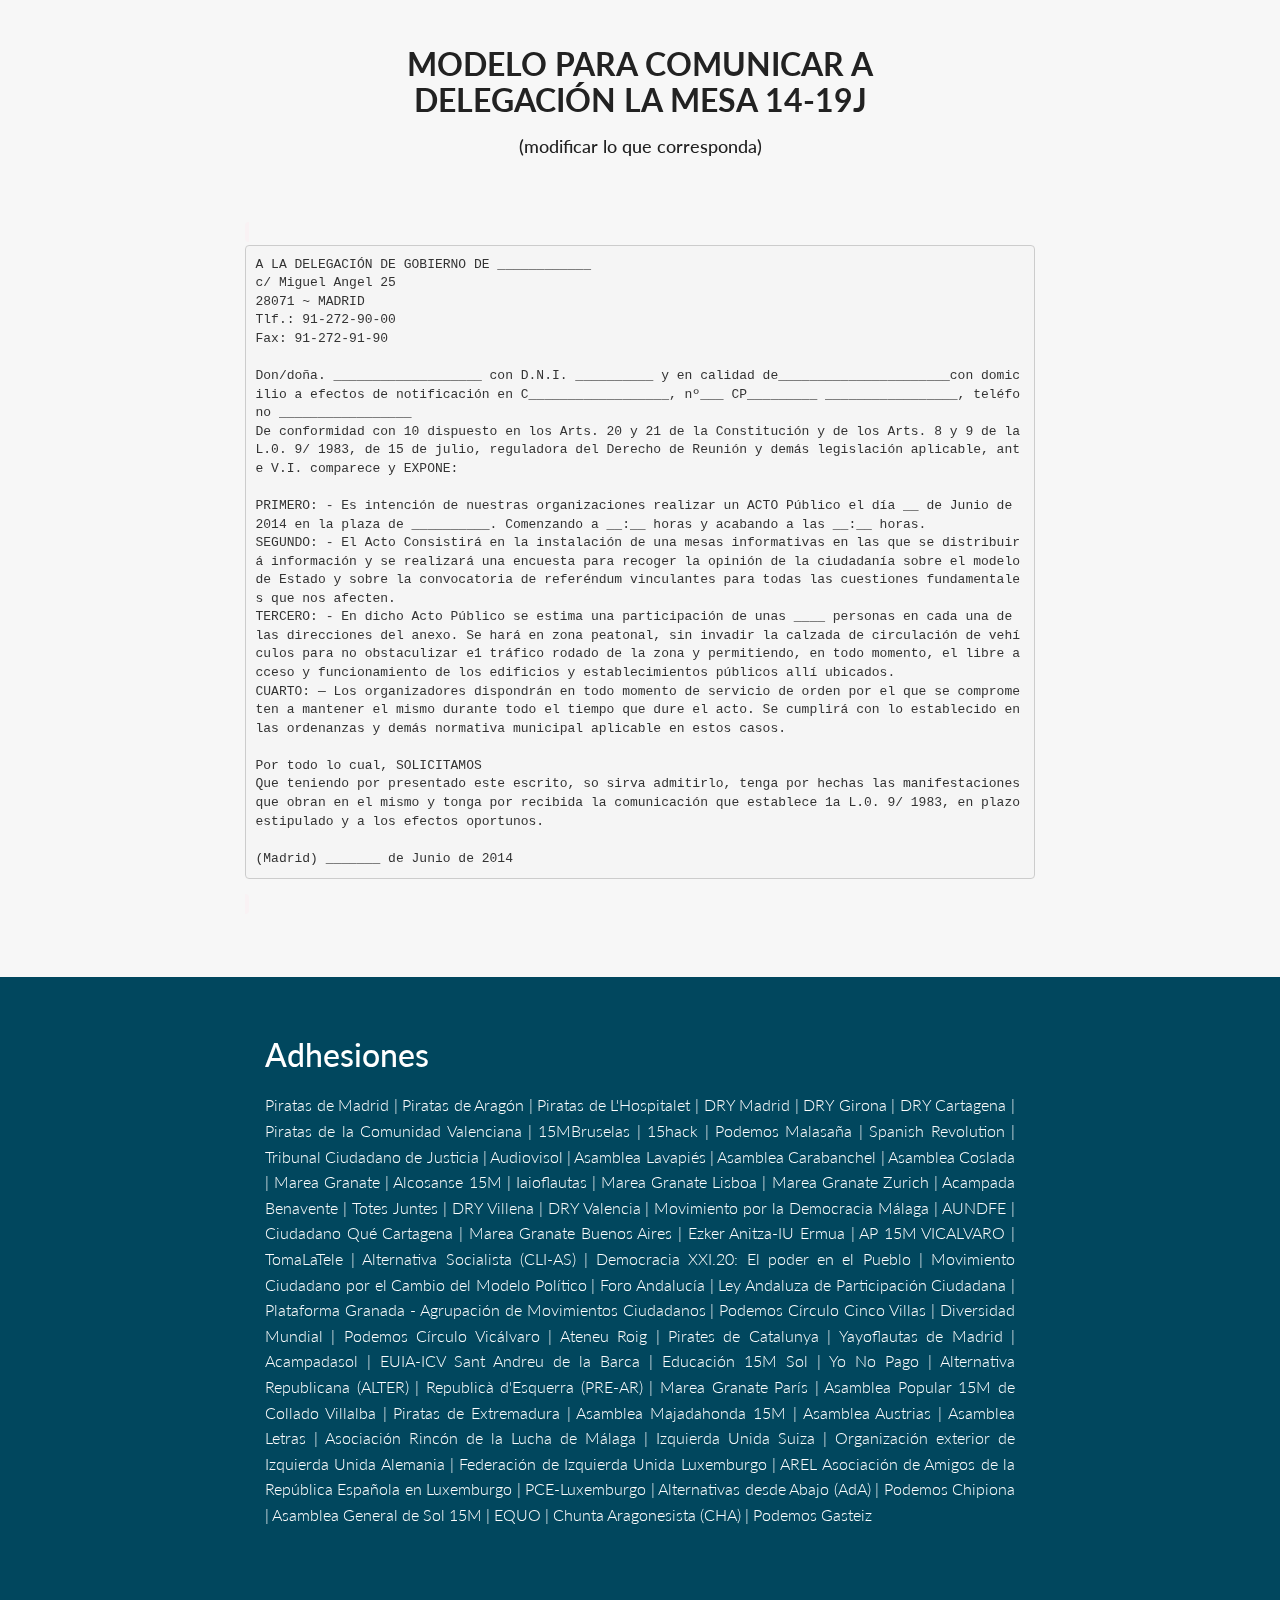
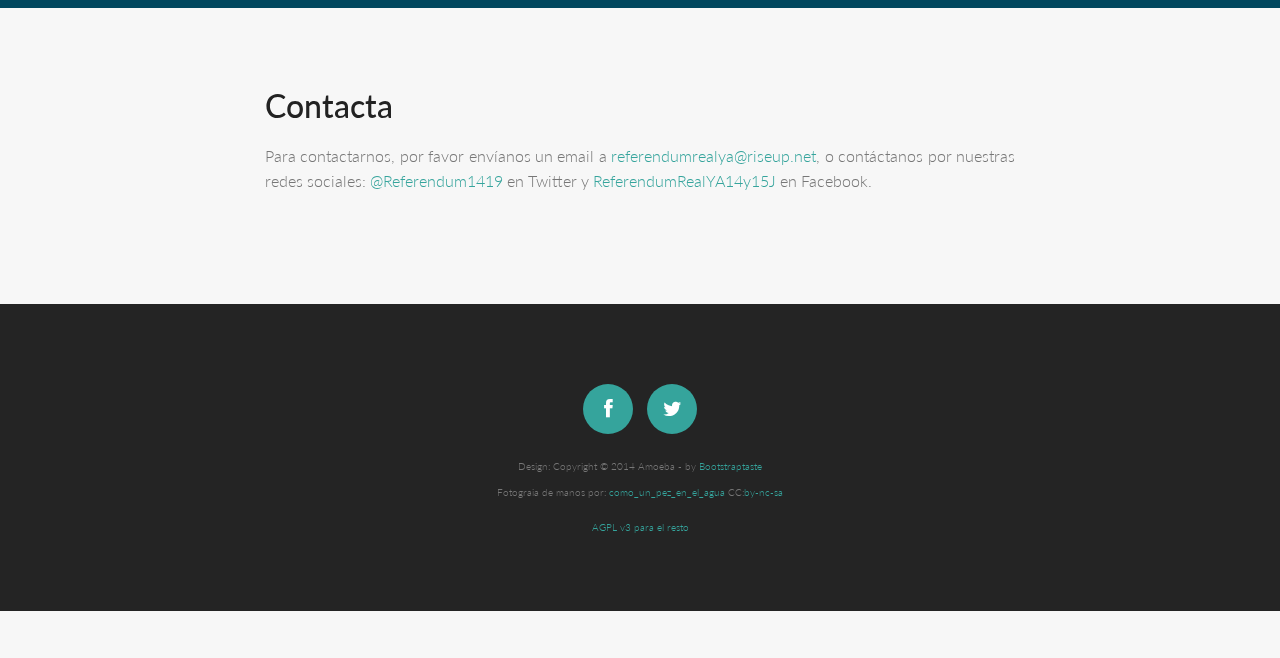
==== commit fe9ce3ed: "adhesion Podemos Gasteiz" ====
--- a/index.html
+++ b/index.html
@@ -329,7 +329,7 @@
 				<div class="row mar-bot40">
 					<div class="col-md-8 col-md-offset-2 align-justify">
                     <a href="#adhesiones" id="adhesiones"><h2 style="color:#FFFFFF;">Adhesiones</h2></a>
-                    <p>Piratas de Madrid | Piratas de Aragón | Piratas de L'Hospitalet | DRY Madrid | DRY Girona | DRY Cartagena | Piratas de la Comunidad Valenciana | 15MBruselas | 15hack | Podemos Malasaña | Spanish Revolution | Tribunal Ciudadano de Justicia | Audiovisol | Asamblea Lavapiés | Asamblea Carabanchel | Asamblea Coslada | Marea Granate | Alcosanse 15M | Iaioflautas | Marea Granate Lisboa | Marea Granate Zurich | Acampada Benavente | Totes Juntes | DRY Villena | DRY Valencia | Movimiento por la Democracia Málaga | AUNDFE | Ciudadano Qué Cartagena | Marea Granate Buenos Aires | Ezker Anitza-IU Ermua | AP 15M VICALVARO | TomaLaTele | Alternativa Socialista (CLI-AS) | Democracia XXI.20: El poder en el Pueblo | Movimiento Ciudadano por el Cambio del Modelo Político | Foro Andalucía | Ley Andaluza de Participación Ciudadana | Plataforma Granada - Agrupación de Movimientos Ciudadanos | Podemos Círculo Cinco Villas | Diversidad Mundial | Podemos Círculo Vicálvaro | Ateneu Roig | Pirates de Catalunya | Yayoflautas de Madrid | Acampadasol | EUIA-ICV Sant Andreu de la Barca | Educación 15M Sol | Yo No Pago | Alternativa Republicana (ALTER) | Republicà d'Esquerra (PRE-AR) | Marea Granate París | Asamblea Popular 15M de Collado Villalba | Piratas de Extremadura | Asamblea Majadahonda 15M | Asamblea Austrias | Asamblea Letras | Asociación Rincón de la Lucha de Málaga | Izquierda Unida Suiza | Organización exterior de Izquierda Unida Alemania | Federación de Izquierda Unida Luxemburgo | AREL Asociación de Amigos de la República Española en Luxemburgo | PCE-Luxemburgo | Alternativas desde Abajo (AdA) | Podemos Chipiona | Asamblea General de Sol 15M | EQUO | Chunta Aragonesista (CHA)</p>	
+                    <p>Piratas de Madrid | Piratas de Aragón | Piratas de L'Hospitalet | DRY Madrid | DRY Girona | DRY Cartagena | Piratas de la Comunidad Valenciana | 15MBruselas | 15hack | Podemos Malasaña | Spanish Revolution | Tribunal Ciudadano de Justicia | Audiovisol | Asamblea Lavapiés | Asamblea Carabanchel | Asamblea Coslada | Marea Granate | Alcosanse 15M | Iaioflautas | Marea Granate Lisboa | Marea Granate Zurich | Acampada Benavente | Totes Juntes | DRY Villena | DRY Valencia | Movimiento por la Democracia Málaga | AUNDFE | Ciudadano Qué Cartagena | Marea Granate Buenos Aires | Ezker Anitza-IU Ermua | AP 15M VICALVARO | TomaLaTele | Alternativa Socialista (CLI-AS) | Democracia XXI.20: El poder en el Pueblo | Movimiento Ciudadano por el Cambio del Modelo Político | Foro Andalucía | Ley Andaluza de Participación Ciudadana | Plataforma Granada - Agrupación de Movimientos Ciudadanos | Podemos Círculo Cinco Villas | Diversidad Mundial | Podemos Círculo Vicálvaro | Ateneu Roig | Pirates de Catalunya | Yayoflautas de Madrid | Acampadasol | EUIA-ICV Sant Andreu de la Barca | Educación 15M Sol | Yo No Pago | Alternativa Republicana (ALTER) | Republicà d'Esquerra (PRE-AR) | Marea Granate París | Asamblea Popular 15M de Collado Villalba | Piratas de Extremadura | Asamblea Majadahonda 15M | Asamblea Austrias | Asamblea Letras | Asociación Rincón de la Lucha de Málaga | Izquierda Unida Suiza | Organización exterior de Izquierda Unida Alemania | Federación de Izquierda Unida Luxemburgo | AREL Asociación de Amigos de la República Española en Luxemburgo | PCE-Luxemburgo | Alternativas desde Abajo (AdA) | Podemos Chipiona | Asamblea General de Sol 15M | EQUO | Chunta Aragonesista (CHA) | Podemos Gasteiz</p>	
 					</div>
 				</div>
 			</div>
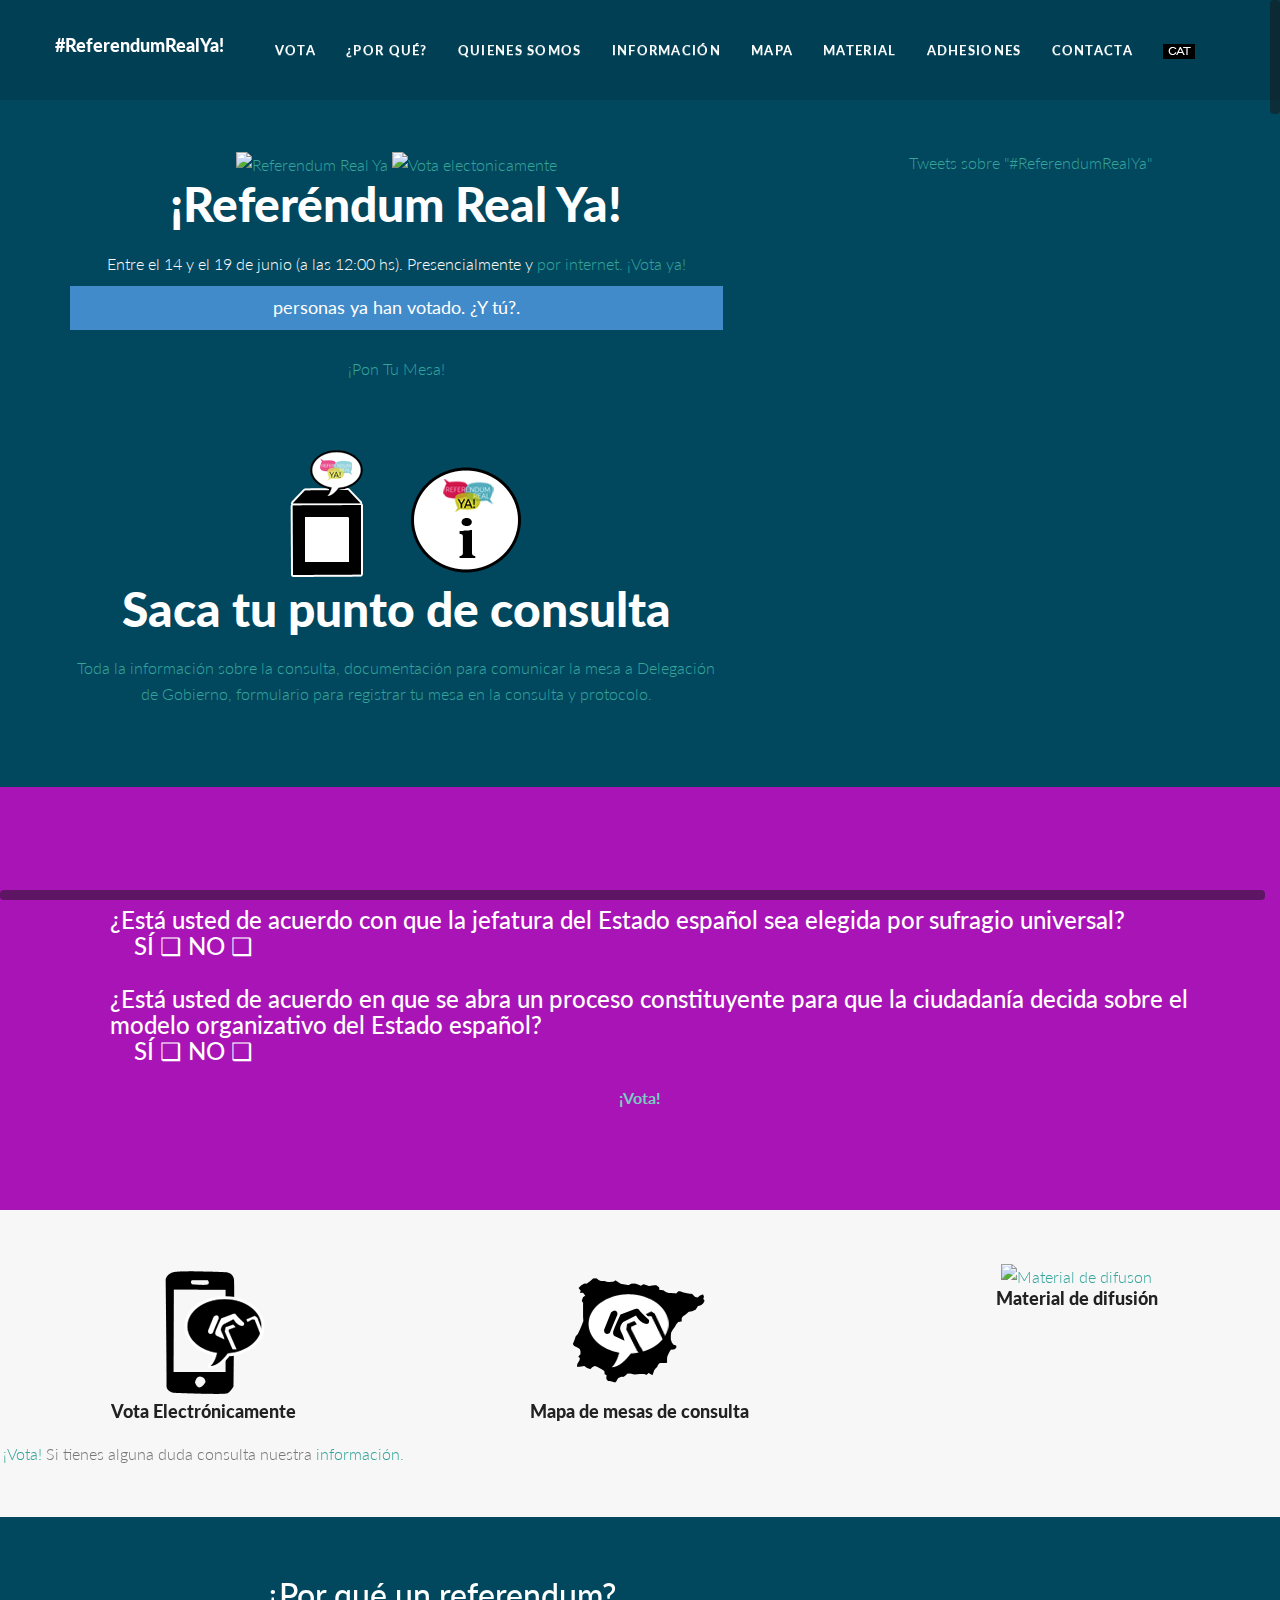
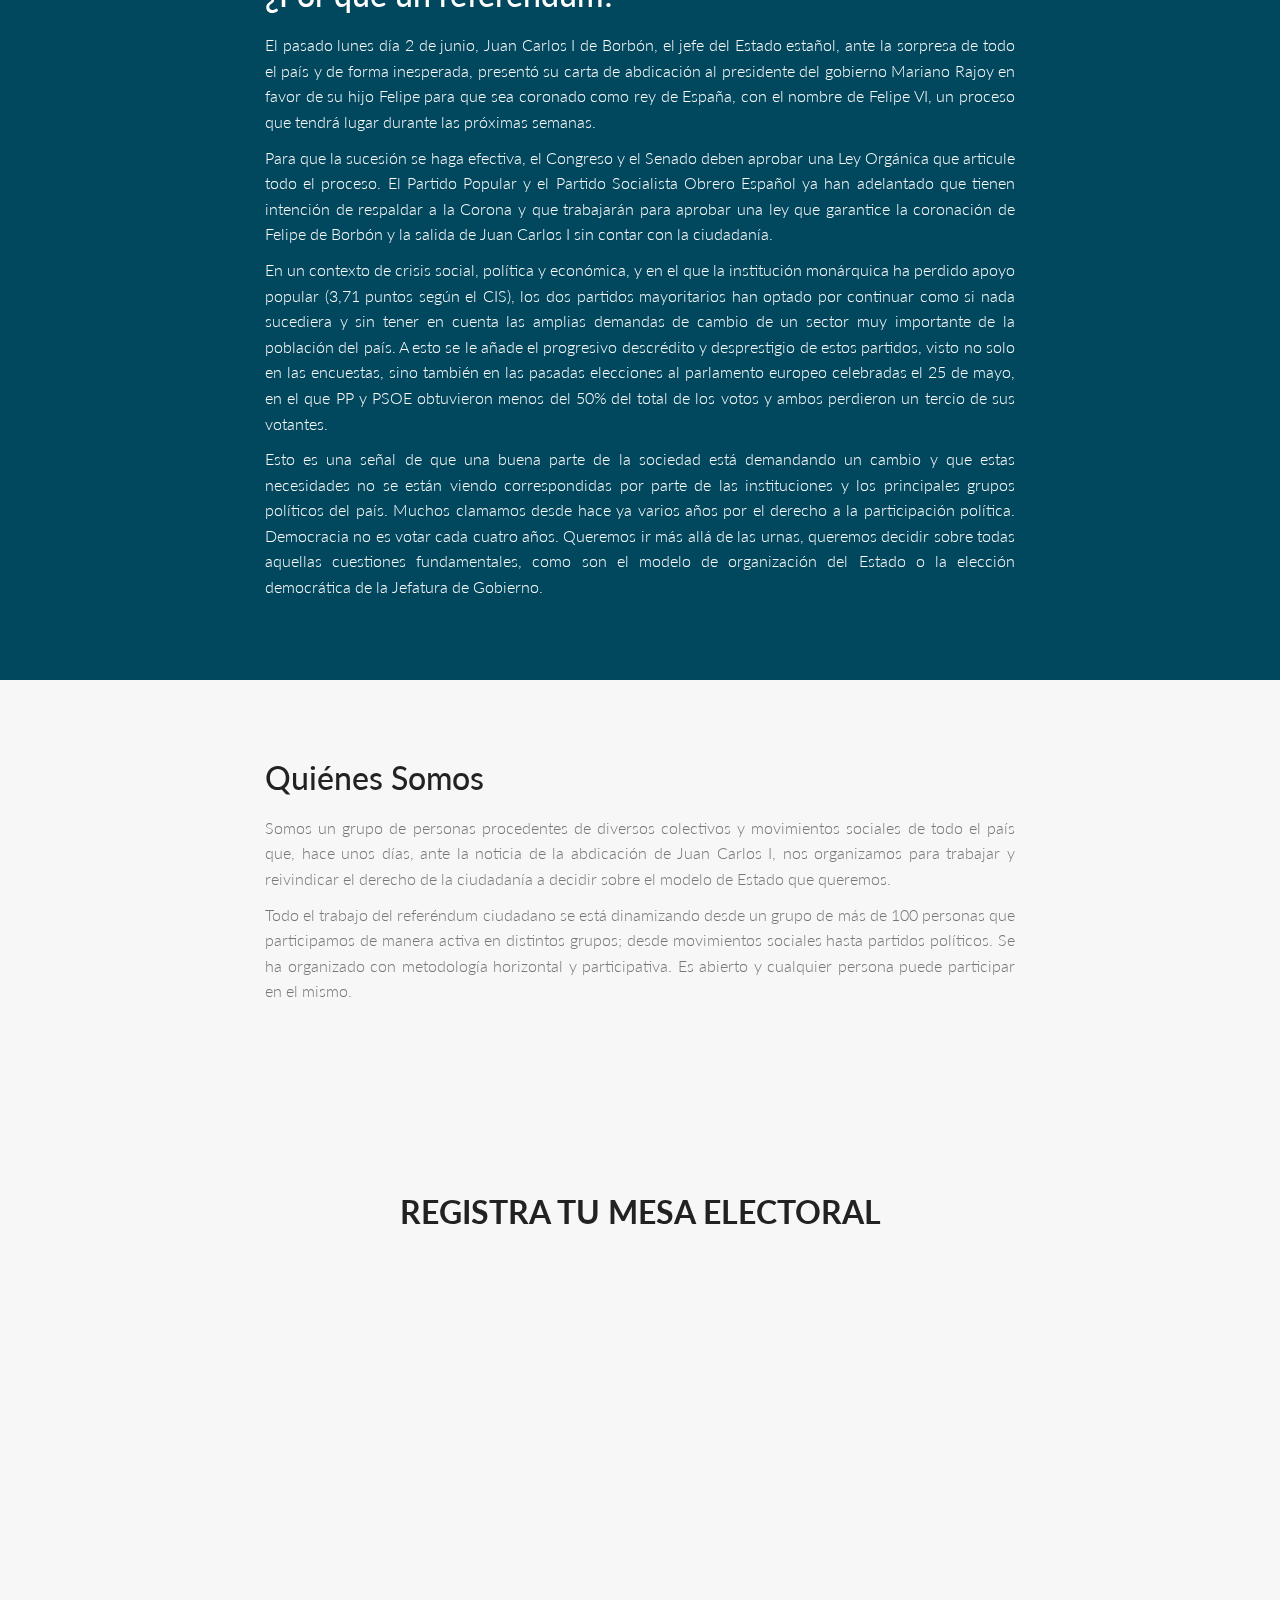
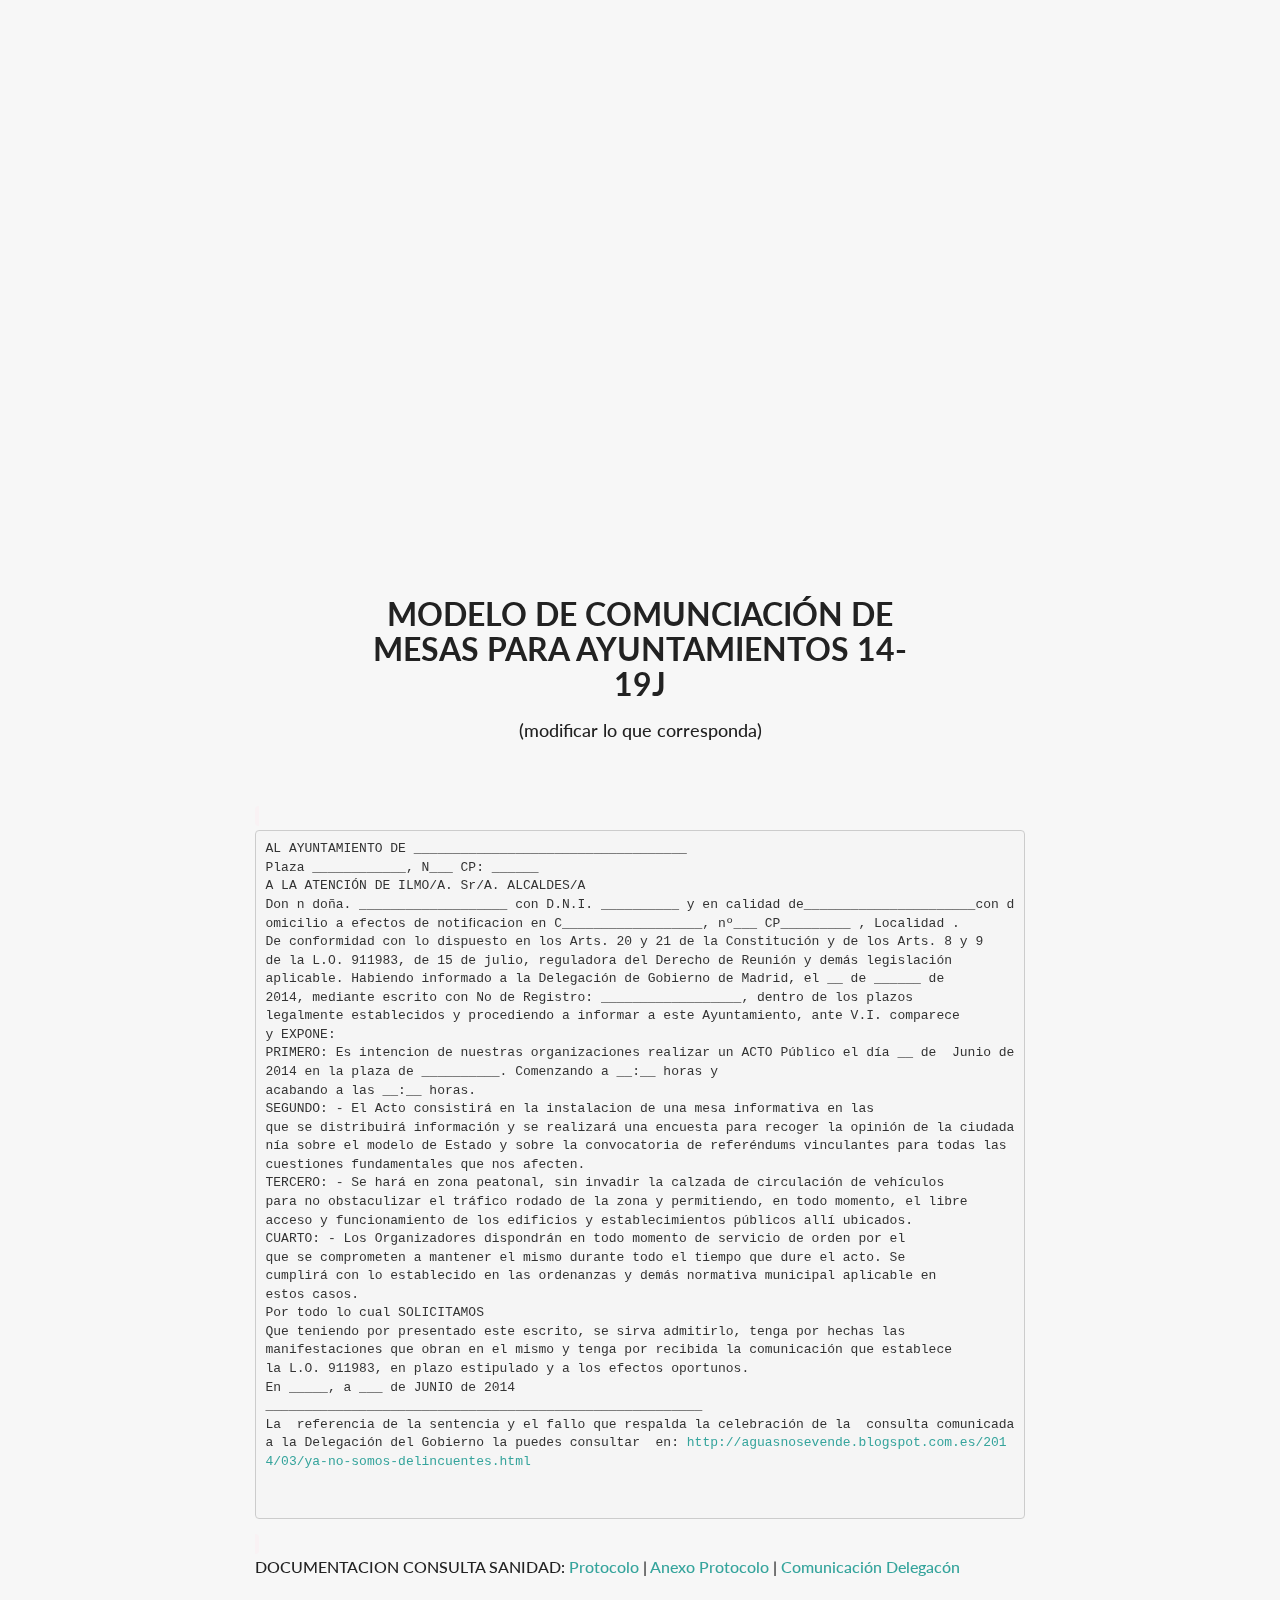
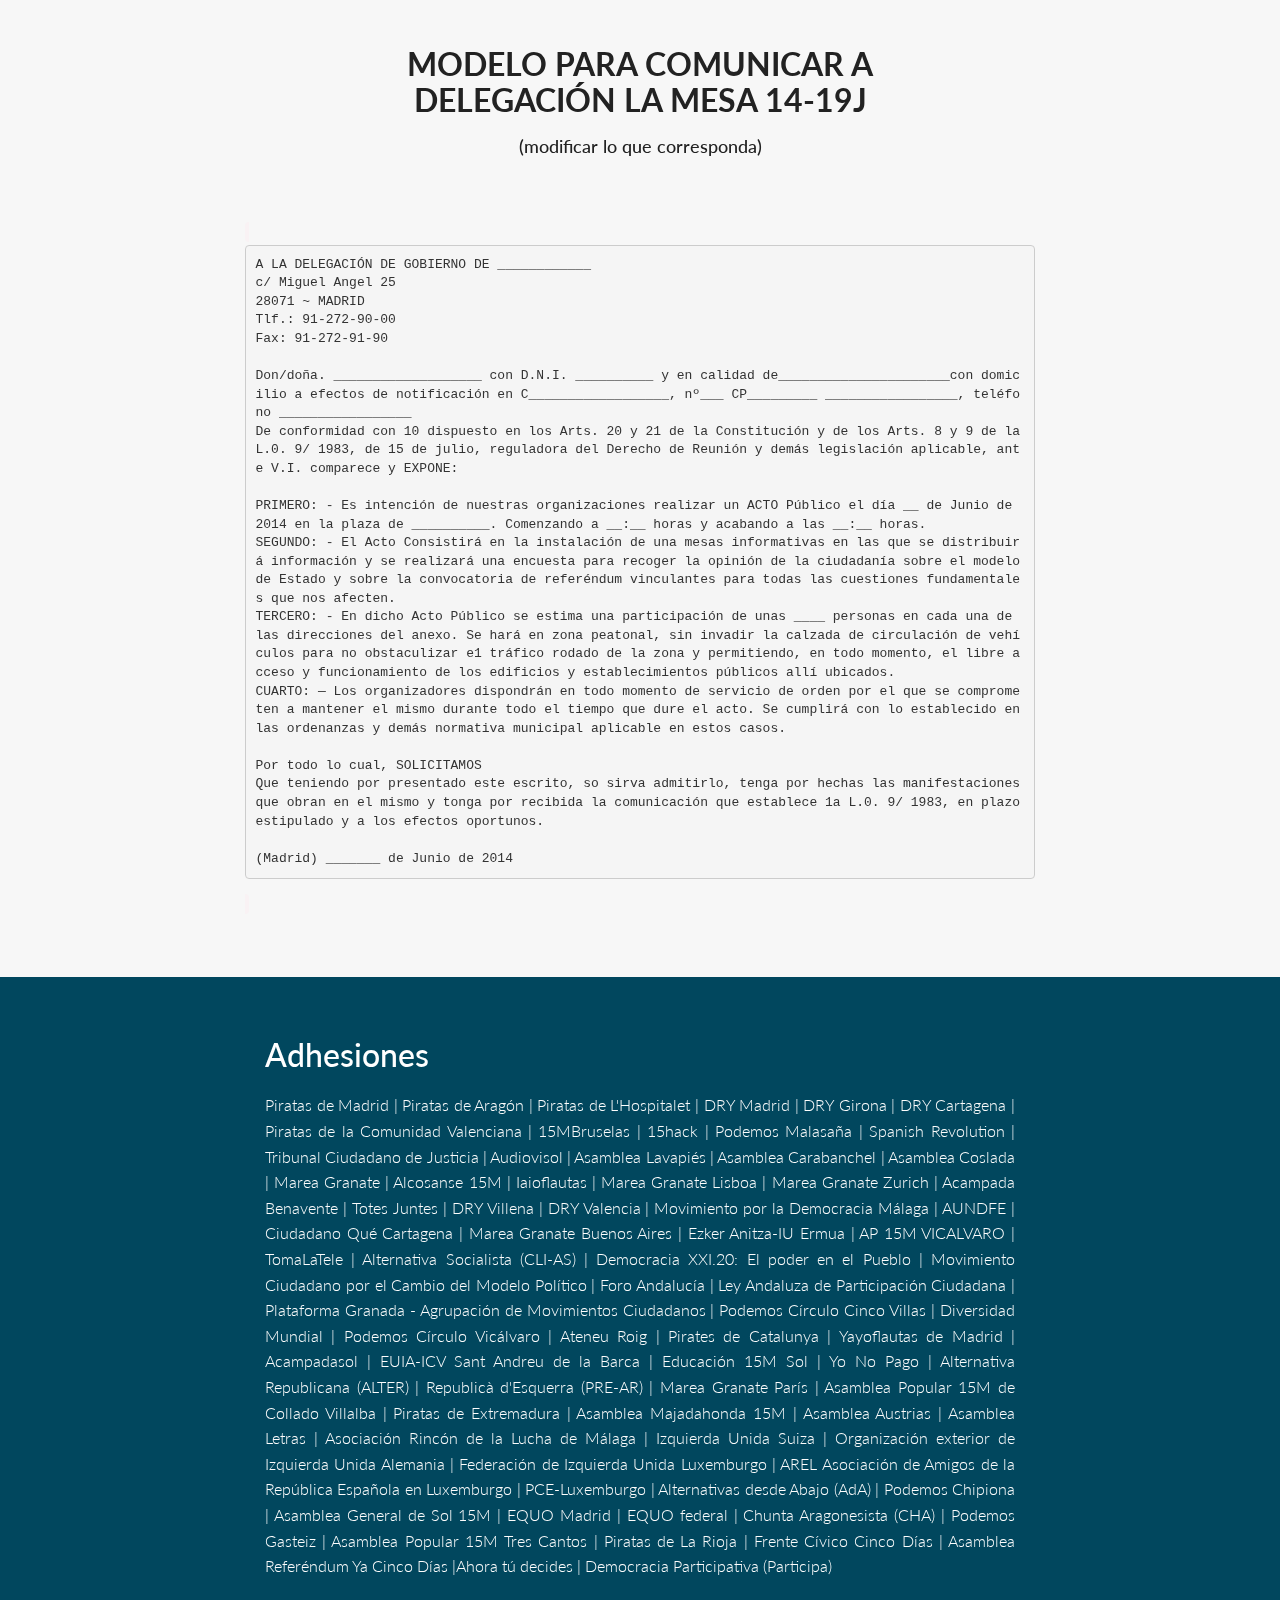
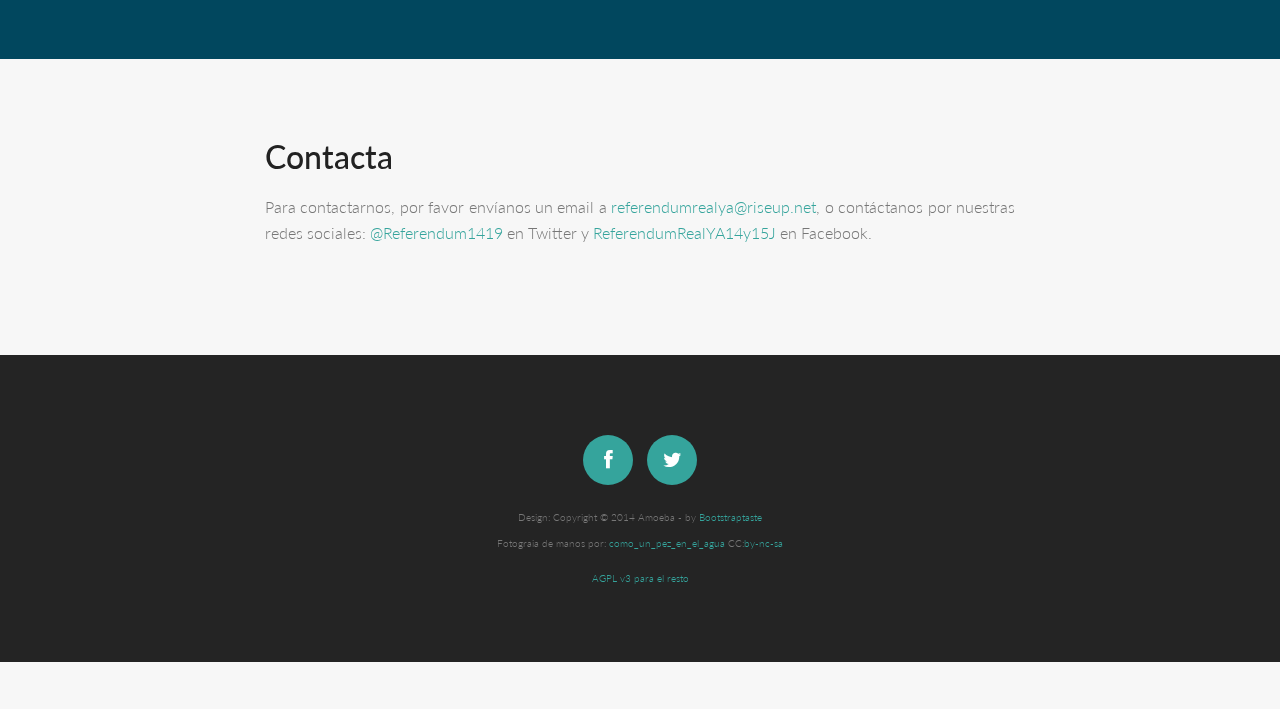
==== commit a3176692: "Adhesiones" ====
--- a/index.html
+++ b/index.html
@@ -329,7 +329,7 @@
 				<div class="row mar-bot40">
 					<div class="col-md-8 col-md-offset-2 align-justify">
                     <a href="#adhesiones" id="adhesiones"><h2 style="color:#FFFFFF;">Adhesiones</h2></a>
-                    <p>Piratas de Madrid | Piratas de Aragón | Piratas de L'Hospitalet | DRY Madrid | DRY Girona | DRY Cartagena | Piratas de la Comunidad Valenciana | 15MBruselas | 15hack | Podemos Malasaña | Spanish Revolution | Tribunal Ciudadano de Justicia | Audiovisol | Asamblea Lavapiés | Asamblea Carabanchel | Asamblea Coslada | Marea Granate | Alcosanse 15M | Iaioflautas | Marea Granate Lisboa | Marea Granate Zurich | Acampada Benavente | Totes Juntes | DRY Villena | DRY Valencia | Movimiento por la Democracia Málaga | AUNDFE | Ciudadano Qué Cartagena | Marea Granate Buenos Aires | Ezker Anitza-IU Ermua | AP 15M VICALVARO | TomaLaTele | Alternativa Socialista (CLI-AS) | Democracia XXI.20: El poder en el Pueblo | Movimiento Ciudadano por el Cambio del Modelo Político | Foro Andalucía | Ley Andaluza de Participación Ciudadana | Plataforma Granada - Agrupación de Movimientos Ciudadanos | Podemos Círculo Cinco Villas | Diversidad Mundial | Podemos Círculo Vicálvaro | Ateneu Roig | Pirates de Catalunya | Yayoflautas de Madrid | Acampadasol | EUIA-ICV Sant Andreu de la Barca | Educación 15M Sol | Yo No Pago | Alternativa Republicana (ALTER) | Republicà d'Esquerra (PRE-AR) | Marea Granate París | Asamblea Popular 15M de Collado Villalba | Piratas de Extremadura | Asamblea Majadahonda 15M | Asamblea Austrias | Asamblea Letras | Asociación Rincón de la Lucha de Málaga | Izquierda Unida Suiza | Organización exterior de Izquierda Unida Alemania | Federación de Izquierda Unida Luxemburgo | AREL Asociación de Amigos de la República Española en Luxemburgo | PCE-Luxemburgo | Alternativas desde Abajo (AdA) | Podemos Chipiona | Asamblea General de Sol 15M | EQUO | Chunta Aragonesista (CHA) | Podemos Gasteiz</p>	
+                    <p>Piratas de Madrid | Piratas de Aragón | Piratas de L'Hospitalet | DRY Madrid | DRY Girona | DRY Cartagena | Piratas de la Comunidad Valenciana | 15MBruselas | 15hack | Podemos Malasaña | Spanish Revolution | Tribunal Ciudadano de Justicia | Audiovisol | Asamblea Lavapiés | Asamblea Carabanchel | Asamblea Coslada | Marea Granate | Alcosanse 15M | Iaioflautas | Marea Granate Lisboa | Marea Granate Zurich | Acampada Benavente | Totes Juntes | DRY Villena | DRY Valencia | Movimiento por la Democracia Málaga | AUNDFE | Ciudadano Qué Cartagena | Marea Granate Buenos Aires | Ezker Anitza-IU Ermua | AP 15M VICALVARO | TomaLaTele | Alternativa Socialista (CLI-AS) | Democracia XXI.20: El poder en el Pueblo | Movimiento Ciudadano por el Cambio del Modelo Político | Foro Andalucía | Ley Andaluza de Participación Ciudadana | Plataforma Granada - Agrupación de Movimientos Ciudadanos | Podemos Círculo Cinco Villas | Diversidad Mundial | Podemos Círculo Vicálvaro | Ateneu Roig | Pirates de Catalunya | Yayoflautas de Madrid | Acampadasol | EUIA-ICV Sant Andreu de la Barca | Educación 15M Sol | Yo No Pago | Alternativa Republicana (ALTER) | Republicà d'Esquerra (PRE-AR) | Marea Granate París | Asamblea Popular 15M de Collado Villalba | Piratas de Extremadura | Asamblea Majadahonda 15M | Asamblea Austrias | Asamblea Letras | Asociación Rincón de la Lucha de Málaga | Izquierda Unida Suiza | Organización exterior de Izquierda Unida Alemania | Federación de Izquierda Unida Luxemburgo | AREL Asociación de Amigos de la República Española en Luxemburgo | PCE-Luxemburgo | Alternativas desde Abajo (AdA) | Podemos Chipiona | Asamblea General de Sol 15M | EQUO Madrid | EQUO federal | Chunta Aragonesista (CHA) | Podemos Gasteiz | Asamblea Popular 15M Tres Cantos | Piratas de La Rioja | Frente Cívico Cinco Días | Asamblea Referéndum Ya Cinco Días |Ahora tú decides | Democracia Participativa (Participa)</p>	
 					</div>
 				</div>
 			</div>
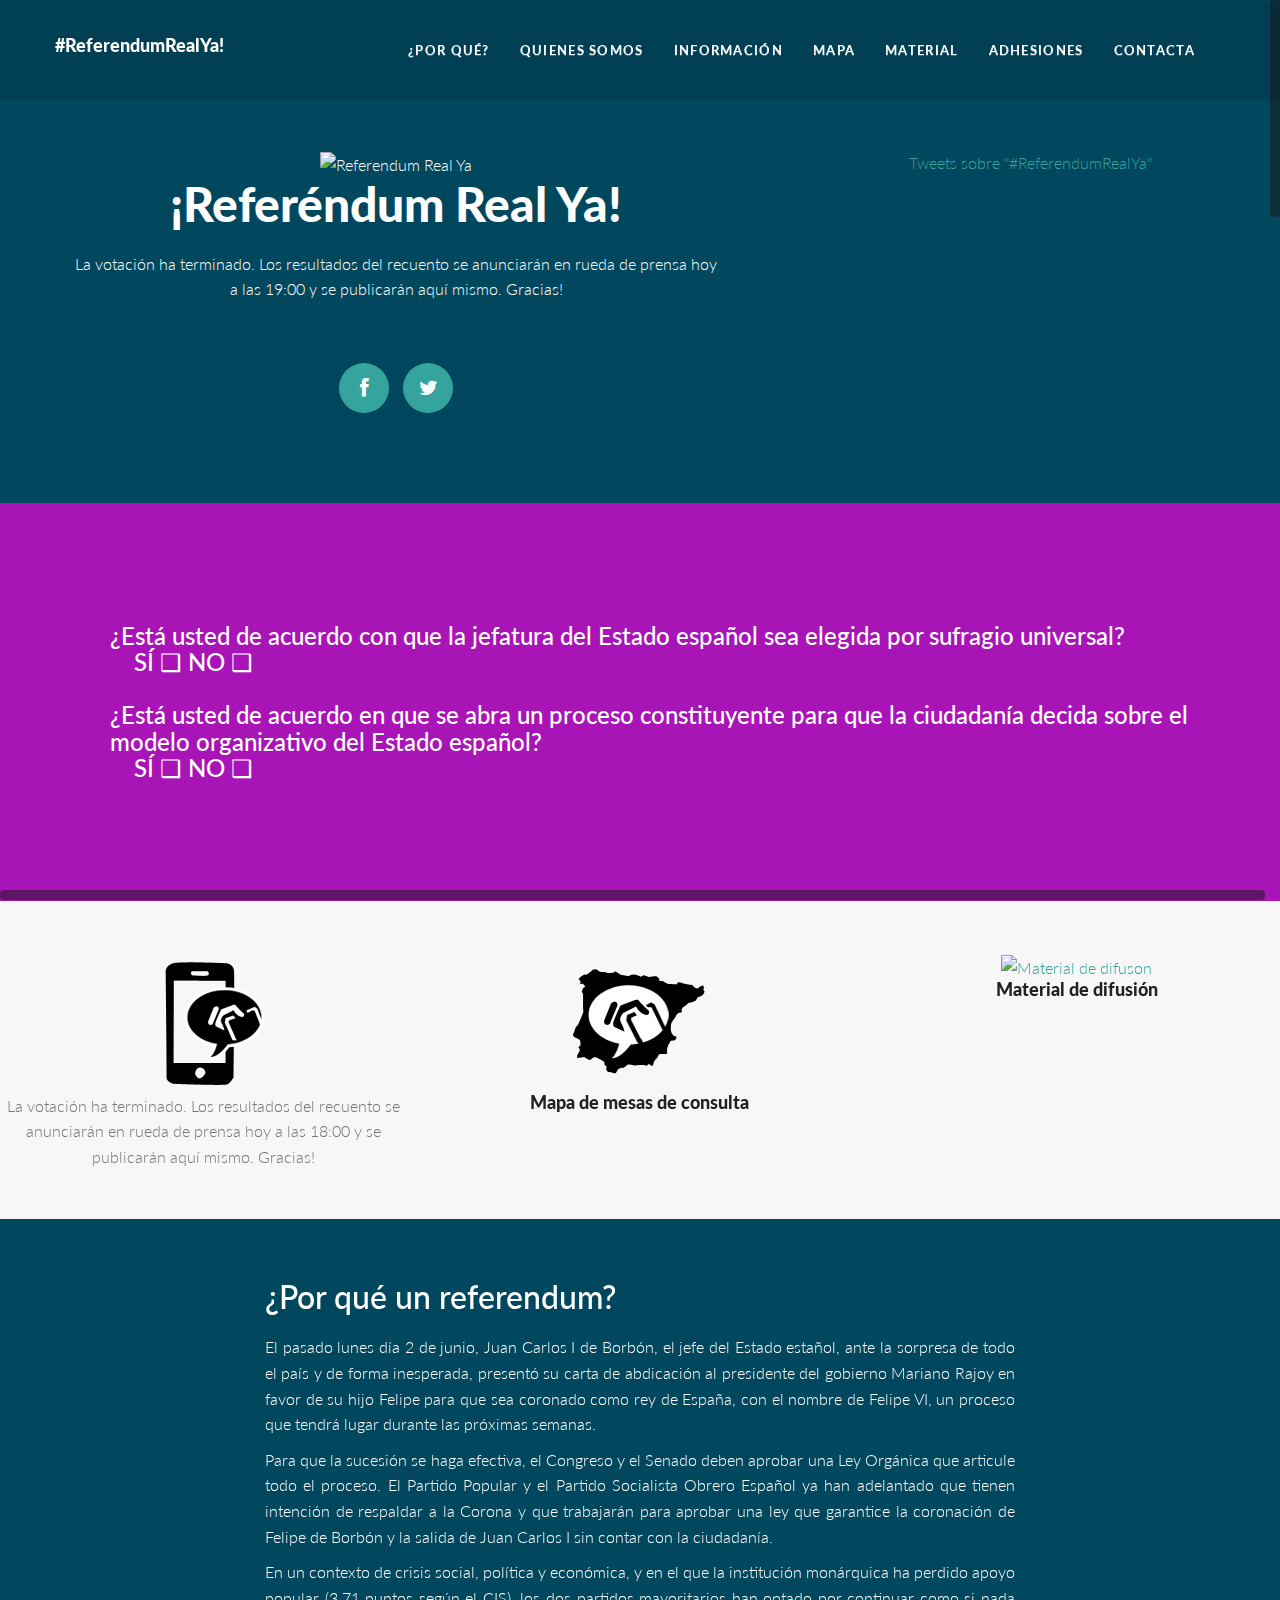
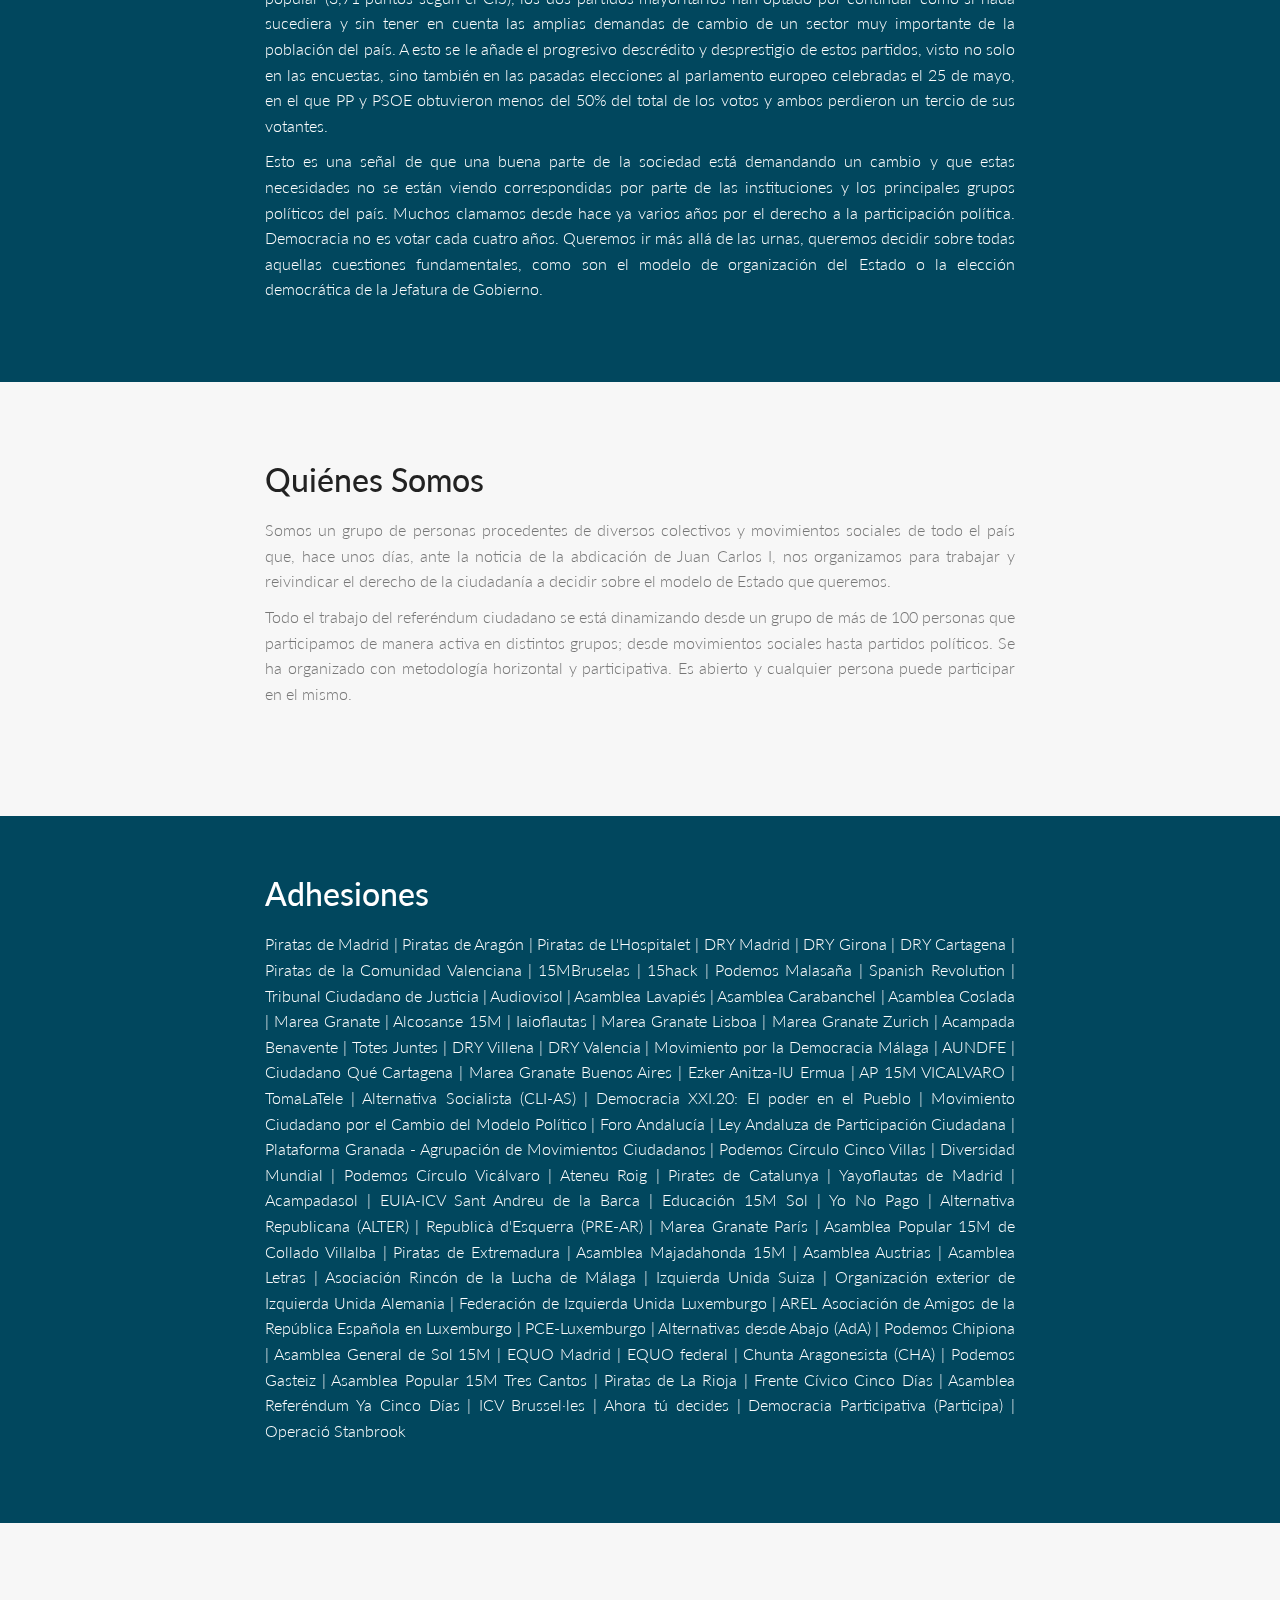
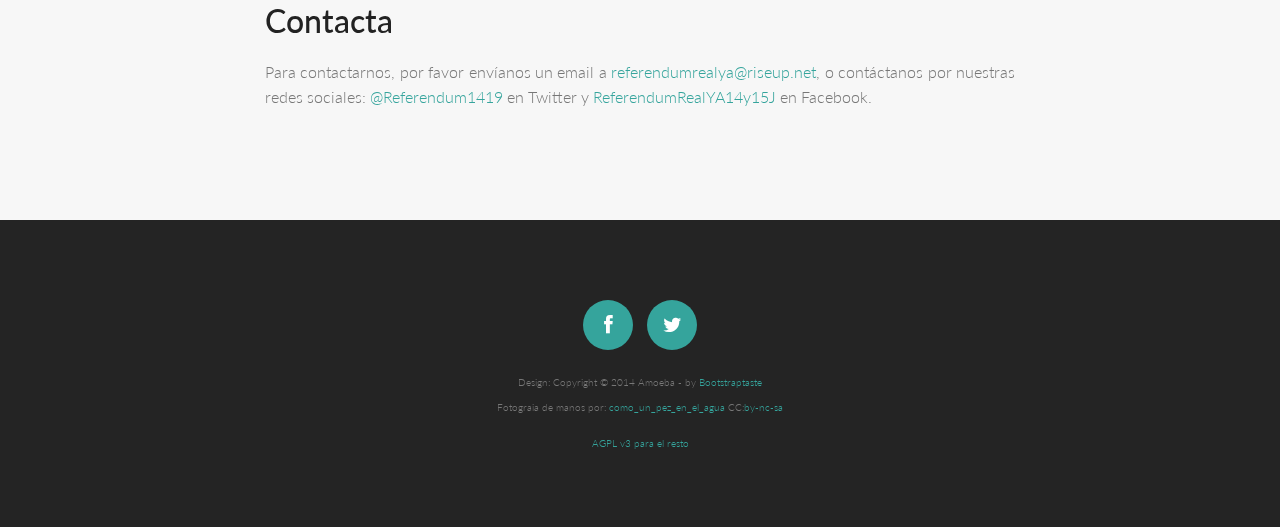
==== commit 3c08c4b6: "cambio hora" ====
--- a/index.html
+++ b/index.html
@@ -66,7 +66,6 @@
 				</div>
 				<div class="navbar-collapse collapse">
 					<ul class="nav navbar-nav" data-0="margin-top:29px;" data-300="margin-top:0px;">
-						<li><a href="https://vota.referendumrealya.com/#identify">VOTA</a></li>	
 						<li><a href="#why">¿Por qué?</a></li>
 						<li><a href="#who">Quienes somos</a></li>				
             			<li><a href="informacion.html">Información</a></li>
@@ -75,7 +74,7 @@
             			<li><a href="#adhesiones">Adhesiones</a></li>
             			<li><a href="#contact">Contacta</a></li>
             			<li class="hidden"><a href="#"><img src="img/referendumrealya/es.png" alt='ES'></a></li>
-            			<li><a href="index_cat.html"><img src="img/referendumrealya/cat.png" alt='CAT'></a></li>
+            			<li class="hidden"><a href="index_cat.html"><img src="img/referendumrealya/cat.png" alt='CAT'></a></li>
 					</ul>
 				</div><!--/.navbar-collapse -->
 			</div>
@@ -87,16 +86,23 @@
 					<div class="col-md-7">
 						
 						<div class="align-center">
-              <a href="https://vota.referendumrealya.com/#identify"><img src="img/logoRefYA140x140.png" rel="image_src" alt='Referendum Real Ya'>
-			<img src="img/referendumrealya/icono_movil_blanco02.png" alt='Vota electonicamente'>
+            <img src="img/logoRefYA140x140.png" rel="image_src" alt='Referendum Real Ya'>
 			<h2 class="slogan">¡Refer&eacute;ndum Real Ya!</h2></a>
-			<p>Entre el 14 y el 19 de junio (a las 12:00 hs). 
-              Presencialmente y <a href="https://vota.referendumrealya.com/#identify">por internet. ¡Vota ya!</a> <div id='votos'><a href="https://vota.referendumrealya.com/#identify"><button type="button" class="btn btn-primary btn-lg btn-block"><strong id="xxvotexx"></strong> personas ya han votado. ¿Y tú?.</button></a></div><br>
-              <a href="#desk">¡Pon Tu Mesa!</a>
-              </p>	
+			<p>La votación ha terminado. Los resultados del recuento se anunciarán en rueda de prensa hoy a las 19:00 y se publicarán aquí mismo. Gracias!</p>	
               <br><br>
+              <div class="row animated opacity mar-bot20" data-andown="fadeIn" data-animation="animation">
+				<div class="col-sm-12 align-center">
+           <ul class="social-network social-circle">
+             <li><a href="https://www.facebook.com/ReferendumRealYA14y15J" class="icoFacebook"  target="_blank" title="Facebook"><i class="fa fa-facebook"></i></a></li>
+             <li><a  target="_blank" href="https://twitter.com/Referendum1419" class="icoTwitter" title="Twitter"><i class="fa fa-twitter"></i></a></li>
+           </ul>				
+				</div>
+			</div>
+              
+              
+              
 						  <!-- <i class="fa fa-bolt fa-5x mar-bot20"></i> -->
-              <a href="informacion.html"><img src="img/referendumrealya/icono_urna02.png" alt='Saca tu punto de consulta'><img src="img/referendumrealya/IconoInfo.png" alt='Toda la información'>
+              <a href="informacion.html" class="hidden"><img src="img/referendumrealya/icono_urna02.png" alt='Saca tu punto de consulta'><img src="img/referendumrealya/IconoInfo.png" alt='Toda la información'>
               <h2 class="slogan">Saca tu punto de consulta </h2>
               <p>Toda la información sobre la consulta, documentación para comunicar la mesa a Delegación de Gobierno, formulario para registrar tu mesa en la consulta y protocolo.</p></a>                                     
 						</div>
@@ -145,9 +151,6 @@
                     <li>&#160;&nbsp;&nbsp;&nbsp;SÍ &#x2751; NO &#x2751;</li>
                  </ul>
 							</h3>
-						  <div class="align-center">
-						    <span class="author" style="color:#FFFFFF;"><a href="https://vota.referendumrealya.com/#identify">¡Vota!</a></span>
-						  </div>
             </div>
 					</div>
 				</div>	
@@ -158,10 +161,8 @@
 			<div class="row mar-bot40">
 				<div class="col-lg-4" >
 					<div class="align-center">
-						<a href="https://vota.referendumrealya.com/#identify">
             <img src="img/referendumrealya/icono_movil.png" alt='Vota electonicamente'>
-						<h4 class="text-bold">Vota Electrónicamente</h4>
-						<p>¡Vota!</a> Si tienes alguna duda consulta nuestra <a href="informacion.html">información.</a></p>
+						<p>La votación ha terminado. Los resultados del recuento se anunciarán en rueda de prensa hoy a las 18:00 y se publicarán aquí mismo. Gracias!</p>
 						
 				  </div>
 				</div>
@@ -220,7 +221,7 @@
 
 
 	<!-- mesa -->
-		<section id="section-desk" class="section clearfix">
+		<section id="section-desk" class="section clearfix hidden">
       <a href="#desk" id="desk"></a>
 			<div class="container">
 				<div class="row mar-bot40">
@@ -244,7 +245,7 @@
 					</div>
 				</div>
         <!-- mesa AYUNTAMIENTO -->
-				<div class="row">
+				<div class="row hidden">
 					<div class="col-md-8 col-md-offset-2">
 <code><pre>
 AL AYUNTAMIENTO DE ___________________________________
@@ -329,7 +330,7 @@
 				<div class="row mar-bot40">
 					<div class="col-md-8 col-md-offset-2 align-justify">
                     <a href="#adhesiones" id="adhesiones"><h2 style="color:#FFFFFF;">Adhesiones</h2></a>
-                    <p>Piratas de Madrid | Piratas de Aragón | Piratas de L'Hospitalet | DRY Madrid | DRY Girona | DRY Cartagena | Piratas de la Comunidad Valenciana | 15MBruselas | 15hack | Podemos Malasaña | Spanish Revolution | Tribunal Ciudadano de Justicia | Audiovisol | Asamblea Lavapiés | Asamblea Carabanchel | Asamblea Coslada | Marea Granate | Alcosanse 15M | Iaioflautas | Marea Granate Lisboa | Marea Granate Zurich | Acampada Benavente | Totes Juntes | DRY Villena | DRY Valencia | Movimiento por la Democracia Málaga | AUNDFE | Ciudadano Qué Cartagena | Marea Granate Buenos Aires | Ezker Anitza-IU Ermua | AP 15M VICALVARO | TomaLaTele | Alternativa Socialista (CLI-AS) | Democracia XXI.20: El poder en el Pueblo | Movimiento Ciudadano por el Cambio del Modelo Político | Foro Andalucía | Ley Andaluza de Participación Ciudadana | Plataforma Granada - Agrupación de Movimientos Ciudadanos | Podemos Círculo Cinco Villas | Diversidad Mundial | Podemos Círculo Vicálvaro | Ateneu Roig | Pirates de Catalunya | Yayoflautas de Madrid | Acampadasol | EUIA-ICV Sant Andreu de la Barca | Educación 15M Sol | Yo No Pago | Alternativa Republicana (ALTER) | Republicà d'Esquerra (PRE-AR) | Marea Granate París | Asamblea Popular 15M de Collado Villalba | Piratas de Extremadura | Asamblea Majadahonda 15M | Asamblea Austrias | Asamblea Letras | Asociación Rincón de la Lucha de Málaga | Izquierda Unida Suiza | Organización exterior de Izquierda Unida Alemania | Federación de Izquierda Unida Luxemburgo | AREL Asociación de Amigos de la República Española en Luxemburgo | PCE-Luxemburgo | Alternativas desde Abajo (AdA) | Podemos Chipiona | Asamblea General de Sol 15M | EQUO Madrid | EQUO federal | Chunta Aragonesista (CHA) | Podemos Gasteiz | Asamblea Popular 15M Tres Cantos | Piratas de La Rioja | Frente Cívico Cinco Días | Asamblea Referéndum Ya Cinco Días |Ahora tú decides | Democracia Participativa (Participa)</p>	
+                    <p>Piratas de Madrid | Piratas de Aragón | Piratas de L'Hospitalet | DRY Madrid | DRY Girona | DRY Cartagena | Piratas de la Comunidad Valenciana | 15MBruselas | 15hack | Podemos Malasaña | Spanish Revolution | Tribunal Ciudadano de Justicia | Audiovisol | Asamblea Lavapiés | Asamblea Carabanchel | Asamblea Coslada | Marea Granate | Alcosanse 15M | Iaioflautas | Marea Granate Lisboa | Marea Granate Zurich | Acampada Benavente | Totes Juntes | DRY Villena | DRY Valencia | Movimiento por la Democracia Málaga | AUNDFE | Ciudadano Qué Cartagena | Marea Granate Buenos Aires | Ezker Anitza-IU Ermua | AP 15M VICALVARO | TomaLaTele | Alternativa Socialista (CLI-AS) | Democracia XXI.20: El poder en el Pueblo | Movimiento Ciudadano por el Cambio del Modelo Político | Foro Andalucía | Ley Andaluza de Participación Ciudadana | Plataforma Granada - Agrupación de Movimientos Ciudadanos | Podemos Círculo Cinco Villas | Diversidad Mundial | Podemos Círculo Vicálvaro | Ateneu Roig | Pirates de Catalunya | Yayoflautas de Madrid | Acampadasol | EUIA-ICV Sant Andreu de la Barca | Educación 15M Sol | Yo No Pago | Alternativa Republicana (ALTER) | Republicà d'Esquerra (PRE-AR) | Marea Granate París | Asamblea Popular 15M de Collado Villalba | Piratas de Extremadura | Asamblea Majadahonda 15M | Asamblea Austrias | Asamblea Letras | Asociación Rincón de la Lucha de Málaga | Izquierda Unida Suiza | Organización exterior de Izquierda Unida Alemania | Federación de Izquierda Unida Luxemburgo | AREL Asociación de Amigos de la República Española en Luxemburgo | PCE-Luxemburgo | Alternativas desde Abajo (AdA) | Podemos Chipiona | Asamblea General de Sol 15M | EQUO Madrid | EQUO federal | Chunta Aragonesista (CHA) | Podemos Gasteiz | Asamblea Popular 15M Tres Cantos | Piratas de La Rioja | Frente Cívico Cinco Días | Asamblea Referéndum Ya Cinco Días | ICV Brussel·les | Ahora tú decides | Democracia Participativa (Participa) | Operació Stanbrook</p>	
 					</div>
 				</div>
 			</div>
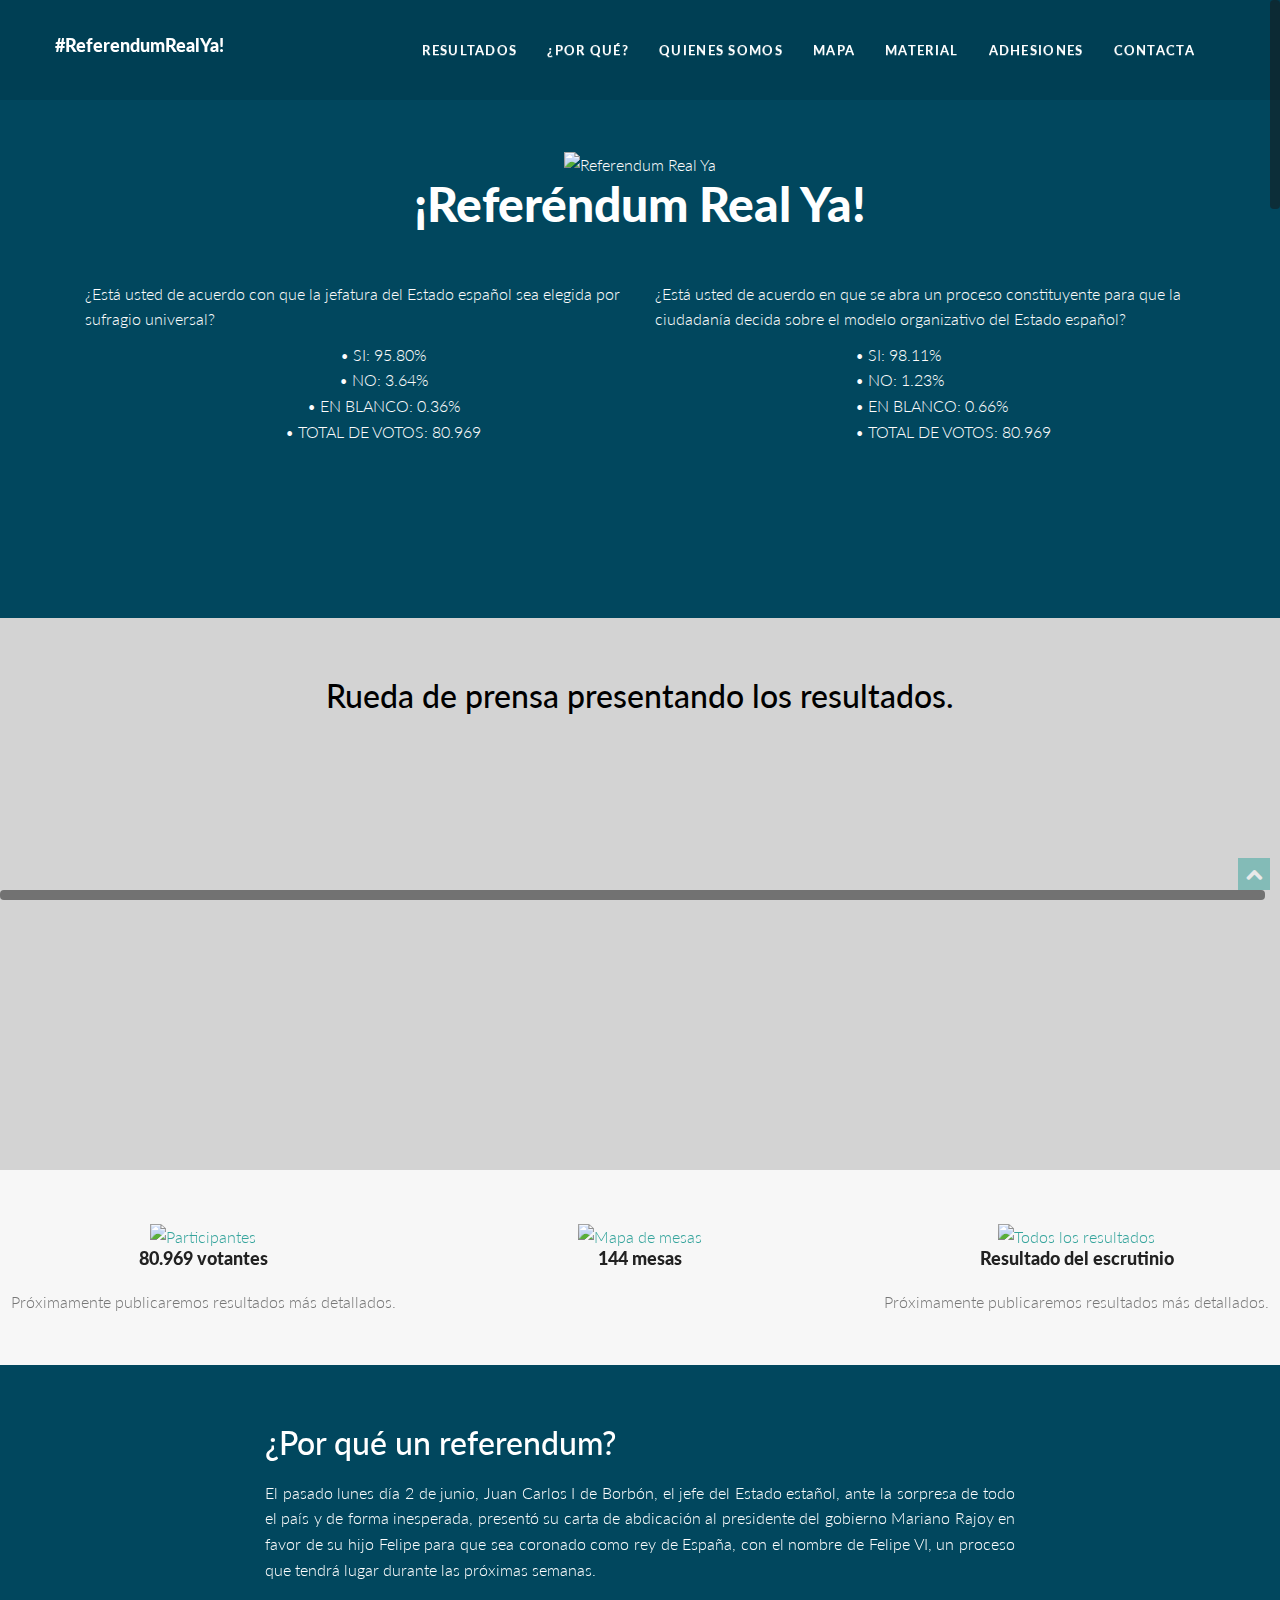
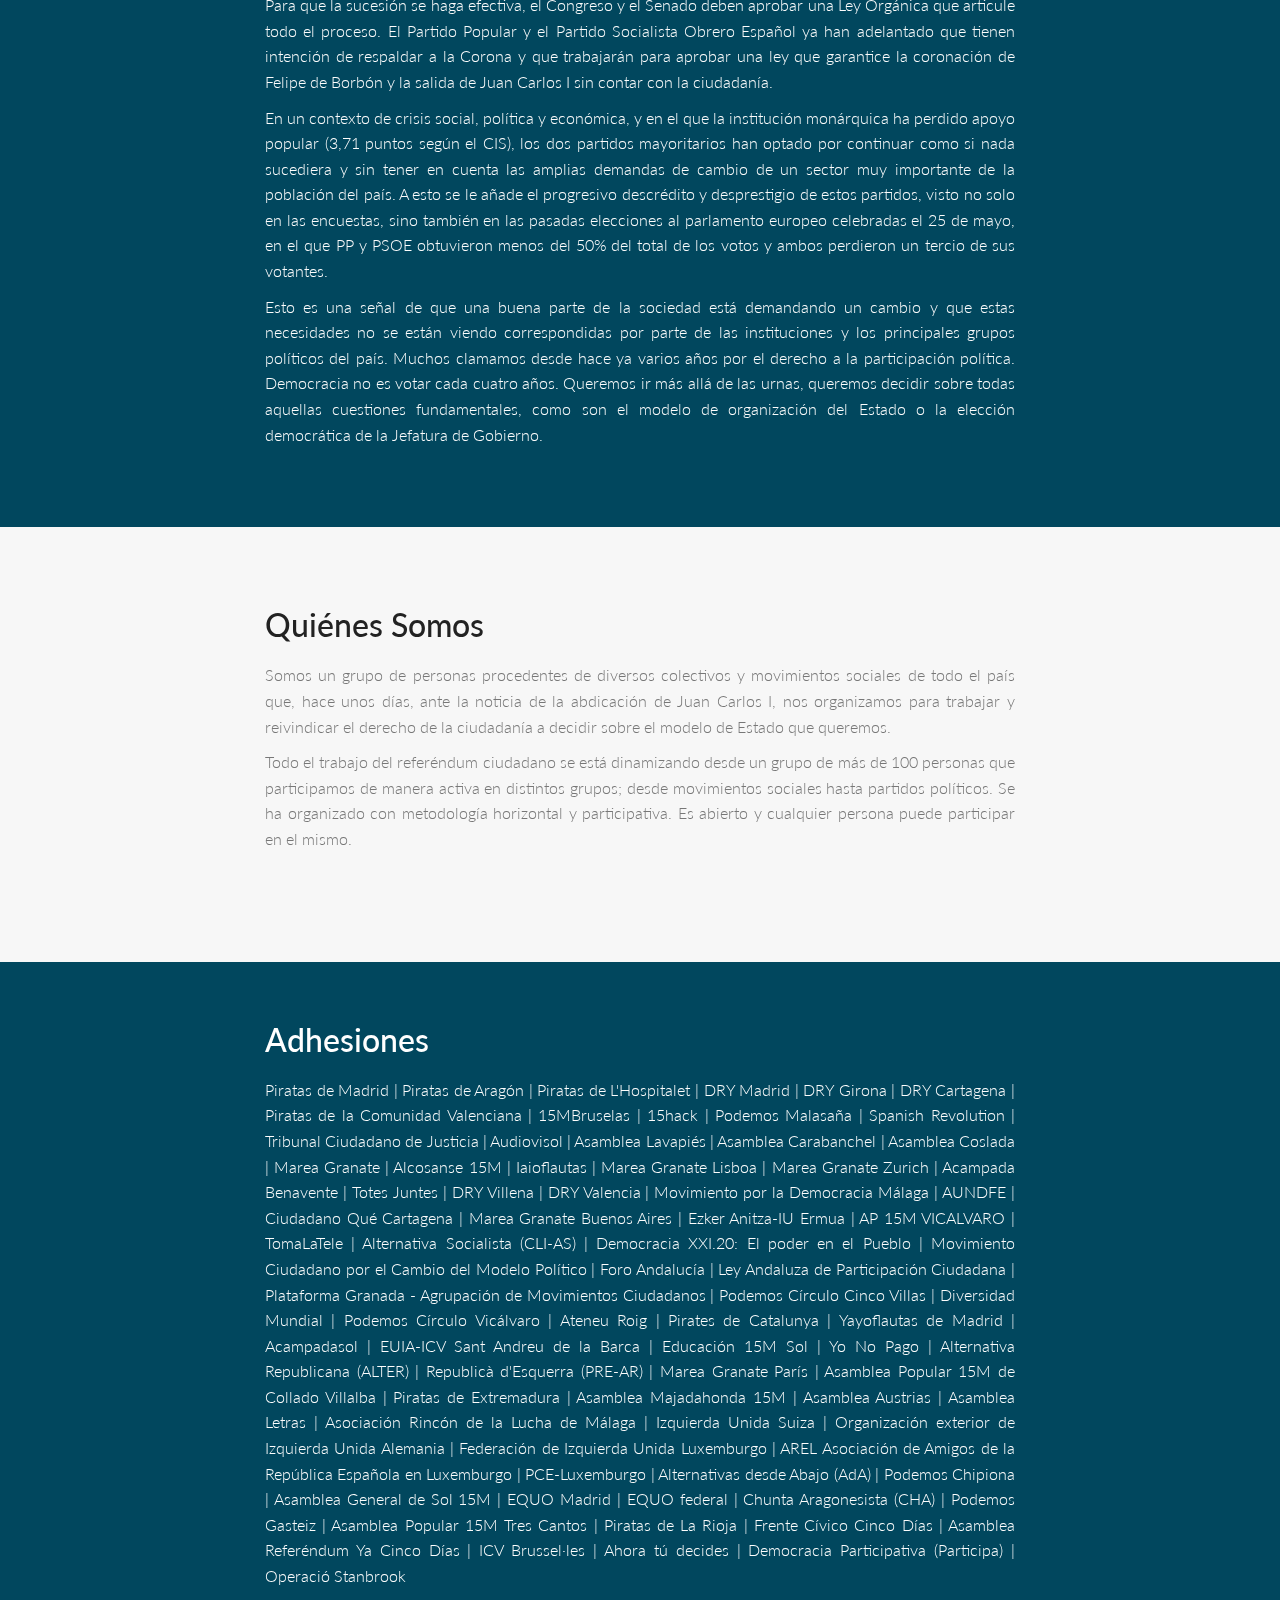
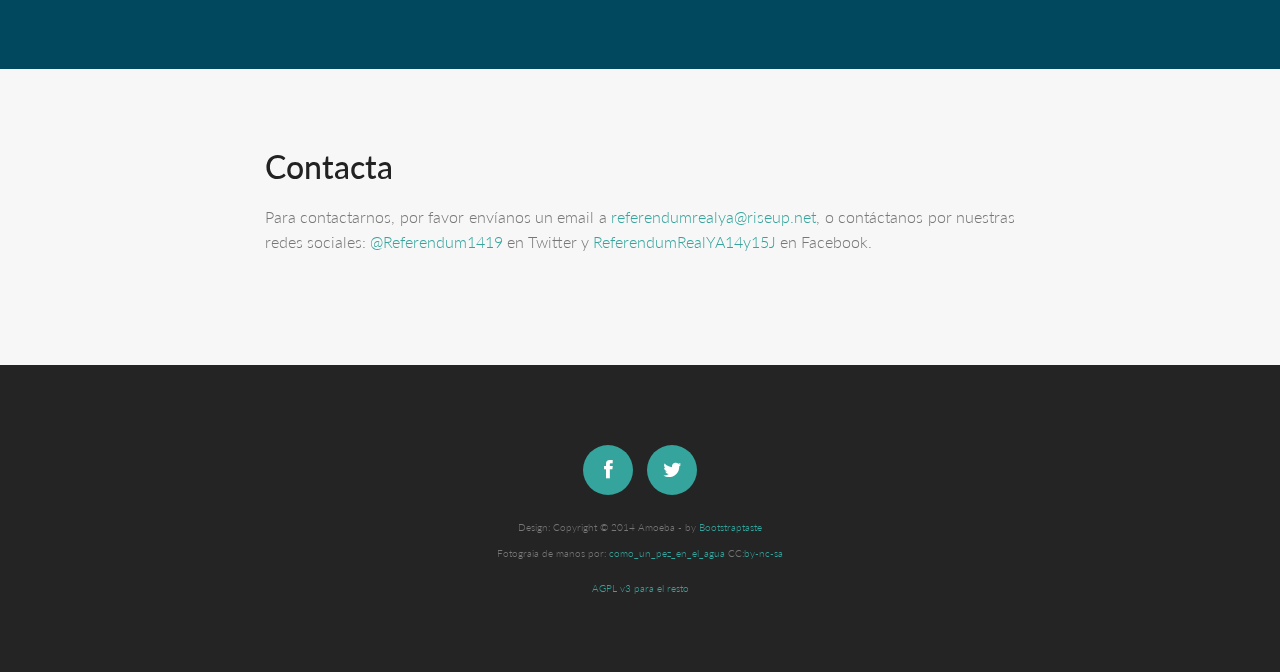
==== commit c7d05fa9: "video rueda de prensa" ====
--- a/index.html
+++ b/index.html
@@ -14,42 +14,14 @@
 		<link rel="stylesheet" href="js/fancybox/jquery.fancybox.css" type="text/css" media="screen" />
 		<link rel="stylesheet" href="css/bootstrap.css">
 		<link rel="stylesheet" href="css/bootstrap-theme.css">
-    <link rel="stylesheet" href="css/style.css">
+    	<link rel="stylesheet" href="css/style.css">
 		<!-- skin -->
 		<link rel="stylesheet" href="skin/default.css">
 		<link rel="shortcut icon" href="img/logoRefYA140x140.png">
       
-       <!-- Cuenta atras -->
-         <script>
-        function countdown(id){
-    var fecha=new Date('2014','5','14','00','00','00')
-    var hoy=new Date()
-    var dias=0
-    var horas=0
-    var minutos=0
-    var segundos=0
-
-    if (fecha>hoy){
-        var diferencia=(fecha.getTime()-hoy.getTime())/1000
-        dias=Math.floor(diferencia/86400)
-        diferencia=diferencia-(86400*dias)
-        horas=Math.floor(diferencia/3600)
-        diferencia=diferencia-(3600*horas)
-        minutos=Math.floor(diferencia/60)
-        diferencia=diferencia-(60*minutos)
-        segundos=Math.floor(diferencia)
-
-        document.getElementById(id).innerHTML='Sólo falta ' + dias + ' D&iacute;as, ' + horas + ' Horas, ' + minutos + ' Minutos, ' + segundos + ' Segundos'
-
-        if (dias>0 || horas>0 || minutos>0 || segundos>0){
-            setTimeout("countdown(\"" + id + "\")",1000)
-        }
-    }
-    else{
-        document.getElementById('restante').innerHTML='Quedan ' + dias + ' D&iacute;as, ' + horas + ' Horas, ' + minutos + ' Minutos, ' + segundos + ' Segundos'
-    }
-}
-         </script>
+      <!-- gráficos -->
+      <script src="js/Chart.js"></script>
+      
       
     </head>
 	 
@@ -66,9 +38,9 @@
 				</div>
 				<div class="navbar-collapse collapse">
 					<ul class="nav navbar-nav" data-0="margin-top:29px;" data-300="margin-top:0px;">
+						<li><a href="resultados.html">Resultados</a></li>
 						<li><a href="#why">¿Por qué?</a></li>
 						<li><a href="#who">Quienes somos</a></li>				
-            			<li><a href="informacion.html">Información</a></li>
             			<li><a href="mapa.html">Mapa</a></li>
             			<li><a href="material.html">Material</a></li>
             			<li><a href="#adhesiones">Adhesiones</a></li>
@@ -83,32 +55,78 @@
 		<section class="featured first">
 			<div class="container"> 
 				<div class="row mar-bot40">
-					<div class="col-md-7">
+					<div class="col-md-12">
 						
 						<div class="align-center">
-            <img src="img/logoRefYA140x140.png" rel="image_src" alt='Referendum Real Ya'>
+              <img src="img/logoRefYA140x140.png" rel="image_src" alt='Referendum Real Ya'>
 			<h2 class="slogan">¡Refer&eacute;ndum Real Ya!</h2></a>
-			<p>La votación ha terminado. Los resultados del recuento se anunciarán en rueda de prensa hoy a las 19:00 y se publicarán aquí mismo. Gracias!</p>	
-              <br><br>
-              <div class="row animated opacity mar-bot20" data-andown="fadeIn" data-animation="animation">
-				<div class="col-sm-12 align-center">
-           <ul class="social-network social-circle">
-             <li><a href="https://www.facebook.com/ReferendumRealYA14y15J" class="icoFacebook"  target="_blank" title="Facebook"><i class="fa fa-facebook"></i></a></li>
-             <li><a  target="_blank" href="https://twitter.com/Referendum1419" class="icoTwitter" title="Twitter"><i class="fa fa-twitter"></i></a></li>
-           </ul>				
-				</div>
-			</div>
-              
-              
-              
-						  <!-- <i class="fa fa-bolt fa-5x mar-bot20"></i> -->
-              <a href="informacion.html" class="hidden"><img src="img/referendumrealya/icono_urna02.png" alt='Saca tu punto de consulta'><img src="img/referendumrealya/IconoInfo.png" alt='Toda la información'>
-              <h2 class="slogan">Saca tu punto de consulta </h2>
-              <p>Toda la información sobre la consulta, documentación para comunicar la mesa a Delegación de Gobierno, formulario para registrar tu mesa en la consulta y protocolo.</p></a>                                     
-						</div>
-					</div>
-          <div class="col-md-1 hidden-xs"> </div>
-          <div class="col-md-4 align-center hidden-xs" data-twttr-id="twttr-sandbox-0">
+			
+			<div class="col-lg-6" style="margin-top: 30px; align-left;">
+				<p style="text-align: left;">¿Está usted de acuerdo con que la jefatura del Estado español sea elegida por sufragio universal?</p>
+				<div class="tarta pull-left">
+					<canvas id="canvas" height="200" width="200" style="width: 200px; height: 200px;"></canvas>
+					<script>
+						var pieData = [
+						{
+							value: 95.80,
+							color:"#E0E172"
+						},
+						{
+							value : 3.64,
+							color : "#E6488A"
+						},
+						{
+							value : 0.36,
+							color : "#95D3DB"
+						}
+			
+						];
+						var myPie = new Chart(document.getElementById("canvas").getContext("2d")).Pie(pieData);
+					</script>	
+					</div>
+					<div class="leyenda pull-left">
+						<span class="si">&#8226;</span> SI: 95.80% <br />
+						<span class="no">&#8226;</span> NO: 3.64% <br />
+						<span class="enblanco">&#8226;</span> EN BLANCO: 0.36% <br />
+						<span class="total">&#8226;</span> TOTAL DE VOTOS: 80.969 <br />
+					</div>	
+					<div class="clearfix"></div>
+				</div>
+			</div>
+			<div class="col-lg-6" style="margin-top: 30px; align-left;">	
+				<p style="text-align: left;">¿Está  usted de acuerdo en que se abra un proceso constituyente para que la ciudadanía  decida sobre el modelo organizativo del Estado español?</p>
+				<div class="tarta pull-left">
+					<canvas id="canvas2" height="200" width="200" style="width: 200px; height: 200px;"></canvas>
+					<script>
+						var pieData2 = [
+						{
+							value: 98.11,
+							color:"#E0E172"
+						},
+						{
+							value : 1.23,
+							color : "#E6488A"
+						},
+						{
+							value : 0.66,
+							color : "#95D3DB"
+						}
+			
+						];
+						var myPie = new Chart(document.getElementById("canvas2").getContext("2d")).Pie(pieData2);
+					</script>	
+					</div>
+					<div class="leyenda pull-left">
+						<span class="si">&#8226;</span> SI: 98.11% <br />
+						<span class="no">&#8226;</span> NO: 1.23% <br />
+						<span class="enblanco">&#8226;</span> EN BLANCO: 0.66% <br />
+						<span class="total">&#8226;</span> TOTAL DE VOTOS: 80.969 <br />
+					</div>		
+					<div class="clearfix"></div>
+				</div>
+			</div>
+					</div>
+          <div class="col-md-4 align-center hidden-xs hidden" data-twttr-id="twttr-sandbox-0">
             <a class="twitter-timeline" href="https://twitter.com/search?q=%23ReferendumRealYa" data-widget-id="475238803410411520">Tweets sobre "#ReferendumRealYa"</a>
     <script>!function(d,s,id){var js,fjs=d.getElementsByTagName(s)[0],p=/^http:/.test(d.location)?'http':'https';if(!d.getElementById(id)){js=d.createElement(s);js.id=id;js.src=p+"://platform.twitter.com/widgets.js";fjs.parentNode.insertBefore(js,fjs);}}(document,"script","twitter-wjs");</script>
           </div>
@@ -116,62 +134,36 @@
 			</div>
 		</section>
 		
-		<!-- services>-->
-		<!-- <section id="section-services" class="section pad-bot30 bg-white">
-		<div class="container"> 
-    </div>
-    </section> -->
-    
-    
-    
-    <!-- Preguntas -->
-	<!--	<section id="parallax3" class="section pad-top40 pad-bot40" data-stellar-background-ratio="0.5">
-			<div class="container">
-            <div class="align-center pad-top40 pad-bot40">
-                <blockquote class="bigquote color-white">¿Está usted de acuerdo con que la jefatura del Estado español sea elegida por sufragio universal?</blockquote>
-                <blockquote class="bigquote color-white">¿Está  usted de acuerdo en que se abra un proceso constituyente para que la ciudadanía  decida sobre el modelo organizativo del Estado español?</blockquote>
-				<p class="color-white"></p>
-            </div>
-			</div>	
-		</section> -->
+		     <!-- Rueda de prensa -->
+                 <section id="ruedaprensa" class="featured" style="background-color:lightgrey">
+			<div class="container"> 
+				<div class="row mar-bot40">
+					<div class="col-md-12 align-center">
+                    <h2 style="color:black">Rueda de prensa presentando los resultados.</h2>	
+                    <iframe src="//www.wouzee.com/scripts/vendor/flowplayer/embed/index.html?id=21375" style="width:640px; height:360px" scrolling="no" frameborder="0" allowfullscreen></iframe>
+					</div>
+				</div
+			</div>
+		</section>   
                 
                 
-		<!-- spacer section:testimonial -->
-		<section id="testimonials" class="section" data-stellar-background-ratio="0.5">
-		  <div class="container">
-			  <div class="row">				
-					<div class="col-lg-12">
-						<div class="testimonial pad-top40 pad-bot40 clearfix">
-						  <h3 style="color:#FFFFFF;">
-					        <ul>
-						        <li>¿Está usted de acuerdo con que la jefatura del Estado español sea elegida por sufragio universal?</li>
-                    <li>&#160;&nbsp;&nbsp;&nbsp;SÍ &#x2751; NO &#x2751;</li>
-                    <li><br/></li>
-						        <li>¿Está  usted de acuerdo en que se abra un proceso constituyente para que la ciudadanía  decida sobre el modelo organizativo del Estado español?</li>
-                    <li>&#160;&nbsp;&nbsp;&nbsp;SÍ &#x2751; NO &#x2751;</li>
-                 </ul>
-							</h3>
-            </div>
-					</div>
-				</div>	
-		  </div>
-		</section>
+		
     </br></br>
 		
 			<div class="row mar-bot40">
 				<div class="col-lg-4" >
 					<div class="align-center">
-            <img src="img/referendumrealya/icono_movil.png" alt='Vota electonicamente'>
-						<p>La votación ha terminado. Los resultados del recuento se anunciarán en rueda de prensa hoy a las 18:00 y se publicarán aquí mismo. Gracias!</p>
-						
+            			<a href="resultados.html"><img src="img/referendumrealya/globoParticipantes.png" alt='Participantes'></a>
+						<h4 class="text-bold">80.969 votantes</h4>	
+						<p>Próximamente publicaremos resultados más detallados.</p>
 				  </div>
 				</div>
 					
 				<div class="col-lg-4" >
 					<div id="mapa" class="align-center">
 						<a href="mapa.html">
-                        <img src="img/referendumrealya/icono_mapa.png" alt='Mapa de mesas'>
-						<h4 class="text-bold">Mapa de mesas de consulta</h4></a>
+                        <img src="img/referendumrealya/globoMesas.png" alt='Mapa de mesas'>
+						<h4 class="text-bold">144 mesas</h4></a>
 						
 					</div>
 				</div>
@@ -179,8 +171,9 @@
 				<div class="col-lg-4" >
 				  <div class="align-center">
 						<!--<i class="fa fa-bolt fa-5x mar-bot20"></i>-->
-                                                <a href="material.html"><img src="img/referendumrealya/iconoMaterialDifusion02.png" alt='Material de difuson'></a>
-					<h4 class="text-bold">Material de difusión</h4>
+                        <a href="resultados.html"><img src="img/referendumrealya/globoGraficas.png" alt='Todos los resultados'>
+						<h4 class="text-bold">Resultado del escrutinio</h4></a>
+						<p>Próximamente publicaremos resultados más detallados.</p>
 					</div>
 				</div>
 			
@@ -219,110 +212,6 @@
 		</section>
 		<!-- /Quiénes Somos -->
 
-
-	<!-- mesa -->
-		<section id="section-desk" class="section clearfix hidden">
-      <a href="#desk" id="desk"></a>
-			<div class="container">
-				<div class="row mar-bot40">
-					<div class="col-md-offset-3 col-md-6">
-						<div class="section-header">
-							<h2 class="section-heading animated" data-animation="bounceInUp">Registra tu mesa electoral</h2>
-						</div>
-					</div>
-				</div>
-				<div class="row">
-					<div class="col-md-8 col-md-offset-2">
-					  <!-- <iframe src="https://docs.google.com/forms/d/1z0k5J8wdJudgjOb19awe9hpc4hGaY7zlNjlVWqliijU/viewform?embedded=true" width="760" height="900" frameborder="0" marginheight="0" marginwidth="0">Loading...</iframe> -->
-						<iframe src="http://mesareferendum.herokuapp.com/mesas/new" width="100%" height="900" frameborder="0" marginheight="0" marginwidth="0">Loading...</iframe>
-				</div>
-        <div class="row mar-bot40">
-					<div class="col-md-offset-3 col-md-6">
-						<div class="section-header">
-							<h2 class="section-heading animated" data-animation="bounceInUp">MODELO DE COMUNCIACIÓN DE MESAS PARA AYUNTAMIENTOS 14-19J</h2>
-              <h4 class="section-heading animated" data-animation="bounceInUp">(modificar lo que corresponda)</h4>
-						</div>
-					</div>
-				</div>
-        <!-- mesa AYUNTAMIENTO -->
-				<div class="row hidden">
-					<div class="col-md-8 col-md-offset-2">
-<code><pre>
-AL AYUNTAMIENTO DE ___________________________________
-Plaza ____________, N___ CP: ______
-A LA ATENCIÓN DE ILMO/A. Sr/A. ALCALDES/A
-Don n doña. ___________________ con D.N.I. __________ y en calidad de______________________con domicilio a efectos de notiﬁcacion en C__________________, nº___ CP_________ , Localidad .
-De conformidad con lo dispuesto en los Arts. 20 y 21 de la Constitución y de los Arts. 8 y 9
-de la L.O. 911983, de 15 de julio, reguladora del Derecho de Reunión y demás legislación
-aplicable. Habiendo informado a la Delegación de Gobierno de Madrid, el __ de ______ de
-2014, mediante escrito con No de Registro: __________________, dentro de los plazos
-legalmente establecidos y procediendo a informar a este Ayuntamiento, ante V.I. comparece
-y EXPONE: 
-PRIMERO: Es intencion de nuestras organizaciones realizar un ACTO Público el día __ de  Junio de 2014 en la plaza de __________. Comenzando a __:__ horas y 
-acabando a las __:__ horas.
--SEGUNDO: - El Acto consistirá en la instalacion de una mesa informativa en las
-que se distribuirá información y se realizará una encuesta para recoger la opinión de la ciudadanía sobre el modelo de Estado y sobre la convocatoria de referéndums vinculantes para todas las cuestiones fundamentales que nos afecten.
-TERCERO: - Se hará en zona peatonal, sin invadir la calzada de circulación de vehículos
-para no obstaculizar el tráfico rodado de la zona y permitiendo, en todo momento, el libre
-acceso y funcionamiento de los edificios y establecimientos públicos allí ubicados.
-CUARTO: - Los Organizadores dispondrán en todo momento de servicio de orden por el
-que se comprometen a mantener el mismo durante todo el tiempo que dure el acto. Se
-cumplirá con lo establecido en las ordenanzas y demás normativa municipal aplicable en
-estos casos.
-Por todo lo cual SOLICITAMOS
-Que teniendo por presentado este escrito, se sirva admitirlo, tenga por hechas las
-manifestaciones que obran en el mismo y tenga por recibida la comunicación que establece
-la L.O. 911983, en plazo estipulado y a los efectos oportunos.
-En _____, a ___ de JUNIO de 2014
-________________________________________________________
-La  referencia de la sentencia y el fallo que respalda la celebración de la  consulta comunicada a la Delegación del Gobierno la puedes consultar  en: <a href="http://aguasnosevende.blogspot.com.es/2014/03/ya-no-somos-delincuentes.html">http://aguasnosevende.blogspot.com.es/2014/03/ya-no-somos-delincuentes.html</a>
-
-
-</pre></code>		
-           <div>
-             <h5>DOCUMENTACION CONSULTA SANIDAD:
-             <a href="http://juntxspodemos.org/SANIDAD/Documentos/ProtocoloCS.pdf">Protocolo</a> | 
-             <a href="http://juntxspodemos.org/SANIDAD/Documentos/AnexoDocProtocoloCS.pdf">Anexo Protocolo</a> | 
-             <a href="http://juntxspodemos.org/SANIDAD/Documentos/Comunicacion_DGM_22ABRIL2013.pdf">Comunicación Delegacón</a></h5>
-</br></br>
-				   </div>				
-				 </div>
-        </br></br></br></br>
-				<div class="row mar-bot40">
-					<div class="col-md-offset-3 col-md-6">
-						<div class="section-header">
-							<h2 class="section-heading animated" data-animation="bounceInUp">MODELO PARA COMUNICAR A DELEGACIÓN LA MESA 14-19J</h2>
-              <h4 class="section-heading animated" data-animation="bounceInUp">(modificar lo que corresponda)</h4>
-						</div>
-					</div>
-				</div>
-				<div class="row">
-					<div class="col-md-8 col-md-offset-2">
-<code><pre>
-A LA DELEGACIÓN DE GOBIERNO DE ____________
-c/ Miguel Angel 25
-28071 ~ MADRID
-Tlf.: 91-272-90-00
-Fax: 91-272-91-90
-
-Don/doña. ___________________ con D.N.I. __________ y en calidad de______________________con domicilio a efectos de notificación en C__________________, nº___ CP_________ _________________, teléfono _________________
-De conformidad con 10 dispuesto en los Arts. 20 y 21 de la Constitución y de los Arts. 8 y 9 de la L.0. 9/ 1983, de 15 de julio, reguladora del Derecho de Reunión y demás legislación aplicable, ante V.I. comparece y EXPONE:
-
-PRIMERO: - Es intención de nuestras organizaciones realizar un ACTO Público el día __ de Junio de 2014 en la plaza de __________. Comenzando a __:__ horas y acabando a las __:__ horas.
-SEGUNDO: - El Acto Consistirá en la instalación de una mesas informativas en las que se distribuirá información y se realizará una encuesta para recoger la opinión de la ciudadanía sobre el modelo de Estado y sobre la convocatoria de referéndum vinculantes para todas las cuestiones fundamentales que nos afecten.
-TERCERO: - En dicho Acto Público se estima una participación de unas ____ personas en cada una de las direcciones del anexo. Se hará en zona peatonal, sin invadir la calzada de circulación de vehículos para no obstaculizar e1 tráfico rodado de la zona y permitiendo, en todo momento, el libre acceso y funcionamiento de los edificios y establecimientos públicos allí ubicados.
-CUARTO: — Los organizadores dispondrán en todo momento de servicio de orden por el que se comprometen a mantener el mismo durante todo el tiempo que dure el acto. Se cumplirá con lo establecido en las ordenanzas y demás normativa municipal aplicable en estos casos.
-
-Por todo lo cual, SOLICITAMOS
-Que teniendo por presentado este escrito, so sirva admitirlo, tenga por hechas las manifestaciones que obran en el mismo y tonga por recibida la comunicación que establece 1a L.0. 9/ 1983, en plazo estipulado y a los efectos oportunos.
-
-(Madrid) _______ de Junio de 2014
-</pre></code>						
-				 </div>
-		
-			</div>
-		</section>
                
                 <!-- Adhesiones -->
                  <section id="section-adhesiones" class="featured">
@@ -332,7 +221,7 @@
                     <a href="#adhesiones" id="adhesiones"><h2 style="color:#FFFFFF;">Adhesiones</h2></a>
                     <p>Piratas de Madrid | Piratas de Aragón | Piratas de L'Hospitalet | DRY Madrid | DRY Girona | DRY Cartagena | Piratas de la Comunidad Valenciana | 15MBruselas | 15hack | Podemos Malasaña | Spanish Revolution | Tribunal Ciudadano de Justicia | Audiovisol | Asamblea Lavapiés | Asamblea Carabanchel | Asamblea Coslada | Marea Granate | Alcosanse 15M | Iaioflautas | Marea Granate Lisboa | Marea Granate Zurich | Acampada Benavente | Totes Juntes | DRY Villena | DRY Valencia | Movimiento por la Democracia Málaga | AUNDFE | Ciudadano Qué Cartagena | Marea Granate Buenos Aires | Ezker Anitza-IU Ermua | AP 15M VICALVARO | TomaLaTele | Alternativa Socialista (CLI-AS) | Democracia XXI.20: El poder en el Pueblo | Movimiento Ciudadano por el Cambio del Modelo Político | Foro Andalucía | Ley Andaluza de Participación Ciudadana | Plataforma Granada - Agrupación de Movimientos Ciudadanos | Podemos Círculo Cinco Villas | Diversidad Mundial | Podemos Círculo Vicálvaro | Ateneu Roig | Pirates de Catalunya | Yayoflautas de Madrid | Acampadasol | EUIA-ICV Sant Andreu de la Barca | Educación 15M Sol | Yo No Pago | Alternativa Republicana (ALTER) | Republicà d'Esquerra (PRE-AR) | Marea Granate París | Asamblea Popular 15M de Collado Villalba | Piratas de Extremadura | Asamblea Majadahonda 15M | Asamblea Austrias | Asamblea Letras | Asociación Rincón de la Lucha de Málaga | Izquierda Unida Suiza | Organización exterior de Izquierda Unida Alemania | Federación de Izquierda Unida Luxemburgo | AREL Asociación de Amigos de la República Española en Luxemburgo | PCE-Luxemburgo | Alternativas desde Abajo (AdA) | Podemos Chipiona | Asamblea General de Sol 15M | EQUO Madrid | EQUO federal | Chunta Aragonesista (CHA) | Podemos Gasteiz | Asamblea Popular 15M Tres Cantos | Piratas de La Rioja | Frente Cívico Cinco Días | Asamblea Referéndum Ya Cinco Días | ICV Brussel·les | Ahora tú decides | Democracia Participativa (Participa) | Operació Stanbrook</p>	
 					</div>
-				</div>
+				</div
 			</div>
 		</section>           
                 
@@ -389,48 +278,14 @@
 	<script src="js/stellar.js"></script>
 	<script src="js/jquery.appear.js"></script>
 	<script src="js/validate.js"></script>
-    <script src="js/main.js"></script>
-        <script type="text/javascript">
-            $.getJSON('https://dario.im/minshu/api/v1/voters/count', function(data) {
-                $('#xxvotexx').html(data);
-            });
-            // When the window has finished loading create our google map below
-            google.maps.event.addDomListener(window, 'load', init);
-        
-            function init() {
-                // Basic options for a simple Google Map
-                // For more options see: https://developers.google.com/maps/documentation/javascript/reference#MapOptions
-                var mapOptions = {
-                    // How zoomed in you want the map to start at (always required)
-                    zoom: 11,
-
-                    // The latitude and longitude to center the map (always required)
-                    center: new google.maps.LatLng(40.6700, -73.9400), // New York
-
-                    // How you would like to style the map. 
-                    // This is where you would paste any style found on Snazzy Maps.
-                    styles: [	{		featureType:"all",		elementType:"all",		stylers:[		{			invert_lightness:true		},		{			saturation:10		},		{			lightness:30		},		{			gamma:0.5		},		{			hue:"#1C705B"		}		]	}	]
-                };
-
-                // Get the HTML DOM element that will contain your map 
-                // We are using a div with id="map" seen below in the <body>
-                var mapElement = document.getElementById('map');
-
-                // Create the Google Map using out element and options defined above
-                var map = new google.maps.Map(mapElement, mapOptions);
-            }
-        </script>
-       
-        <script>
-  (function(i,s,o,g,r,a,m){i['GoogleAnalyticsObject']=r;i[r]=i[r]||function(){
-  (i[r].q=i[r].q||[]).push(arguments)},i[r].l=1*new Date();a=s.createElement(o),
-  m=s.getElementsByTagName(o)[0];a.async=1;a.src=g;m.parentNode.insertBefore(a,m)
-  })(window,document,'script','//www.google-analytics.com/analytics.js','ga');
-
-  ga('create', 'UA-51734235-1', 'referendumrealya.com');
-  ga('send', 'pageview');
-
-</script>
-
+    <script src="js/main.js"></script>   
+    <script>
+  		(function(i,s,o,g,r,a,m){i['GoogleAnalyticsObject']=r;i[r]=i[r]||function(){
+  		(i[r].q=i[r].q||[]).push(arguments)},i[r].l=1*new Date();a=s.createElement(o),
+  		m=s.getElementsByTagName(o)[0];a.async=1;a.src=g;m.parentNode.insertBefore(a,m)
+  		})(window,document,'script','//www.google-analytics.com/analytics.js','ga');
+  		ga('create', 'UA-51734235-1', 'referendumrealya.com');
+  		ga('send', 'pageview');
+	</script>
 	</body>
 </html>
